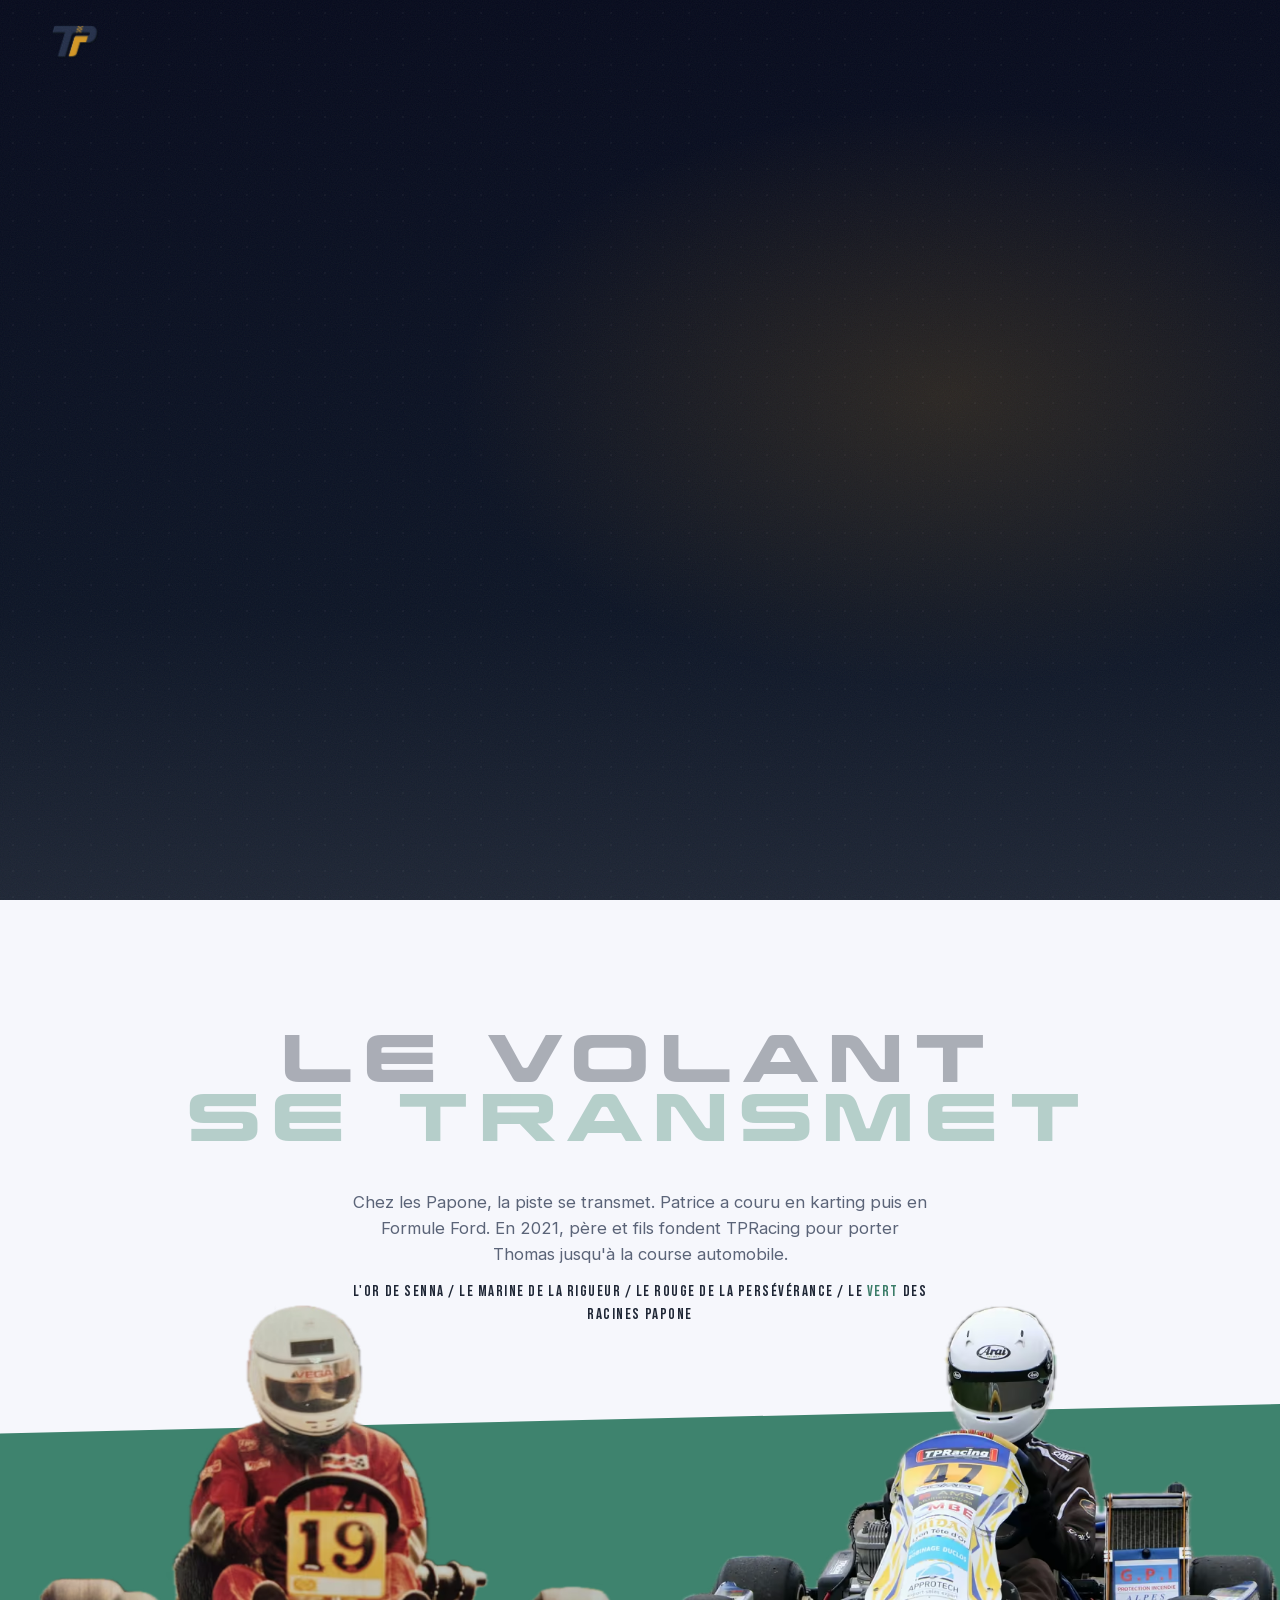
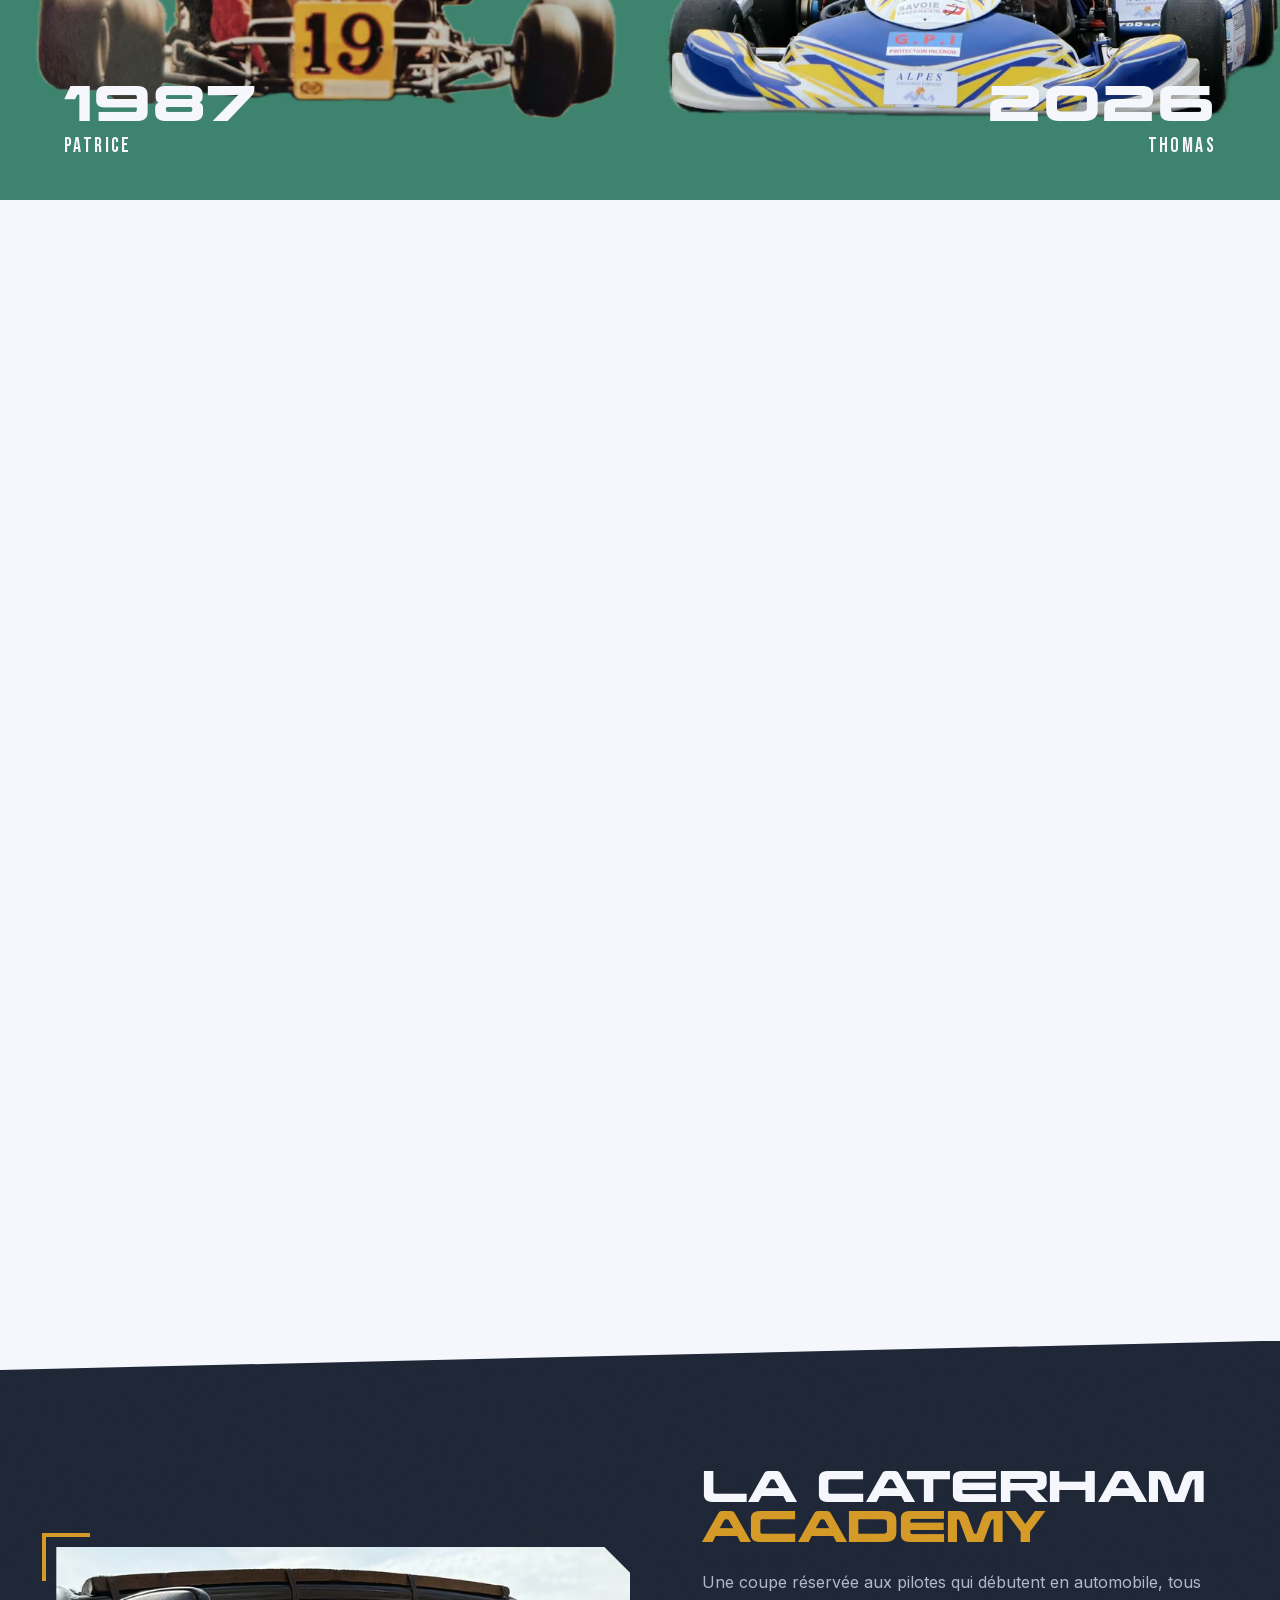
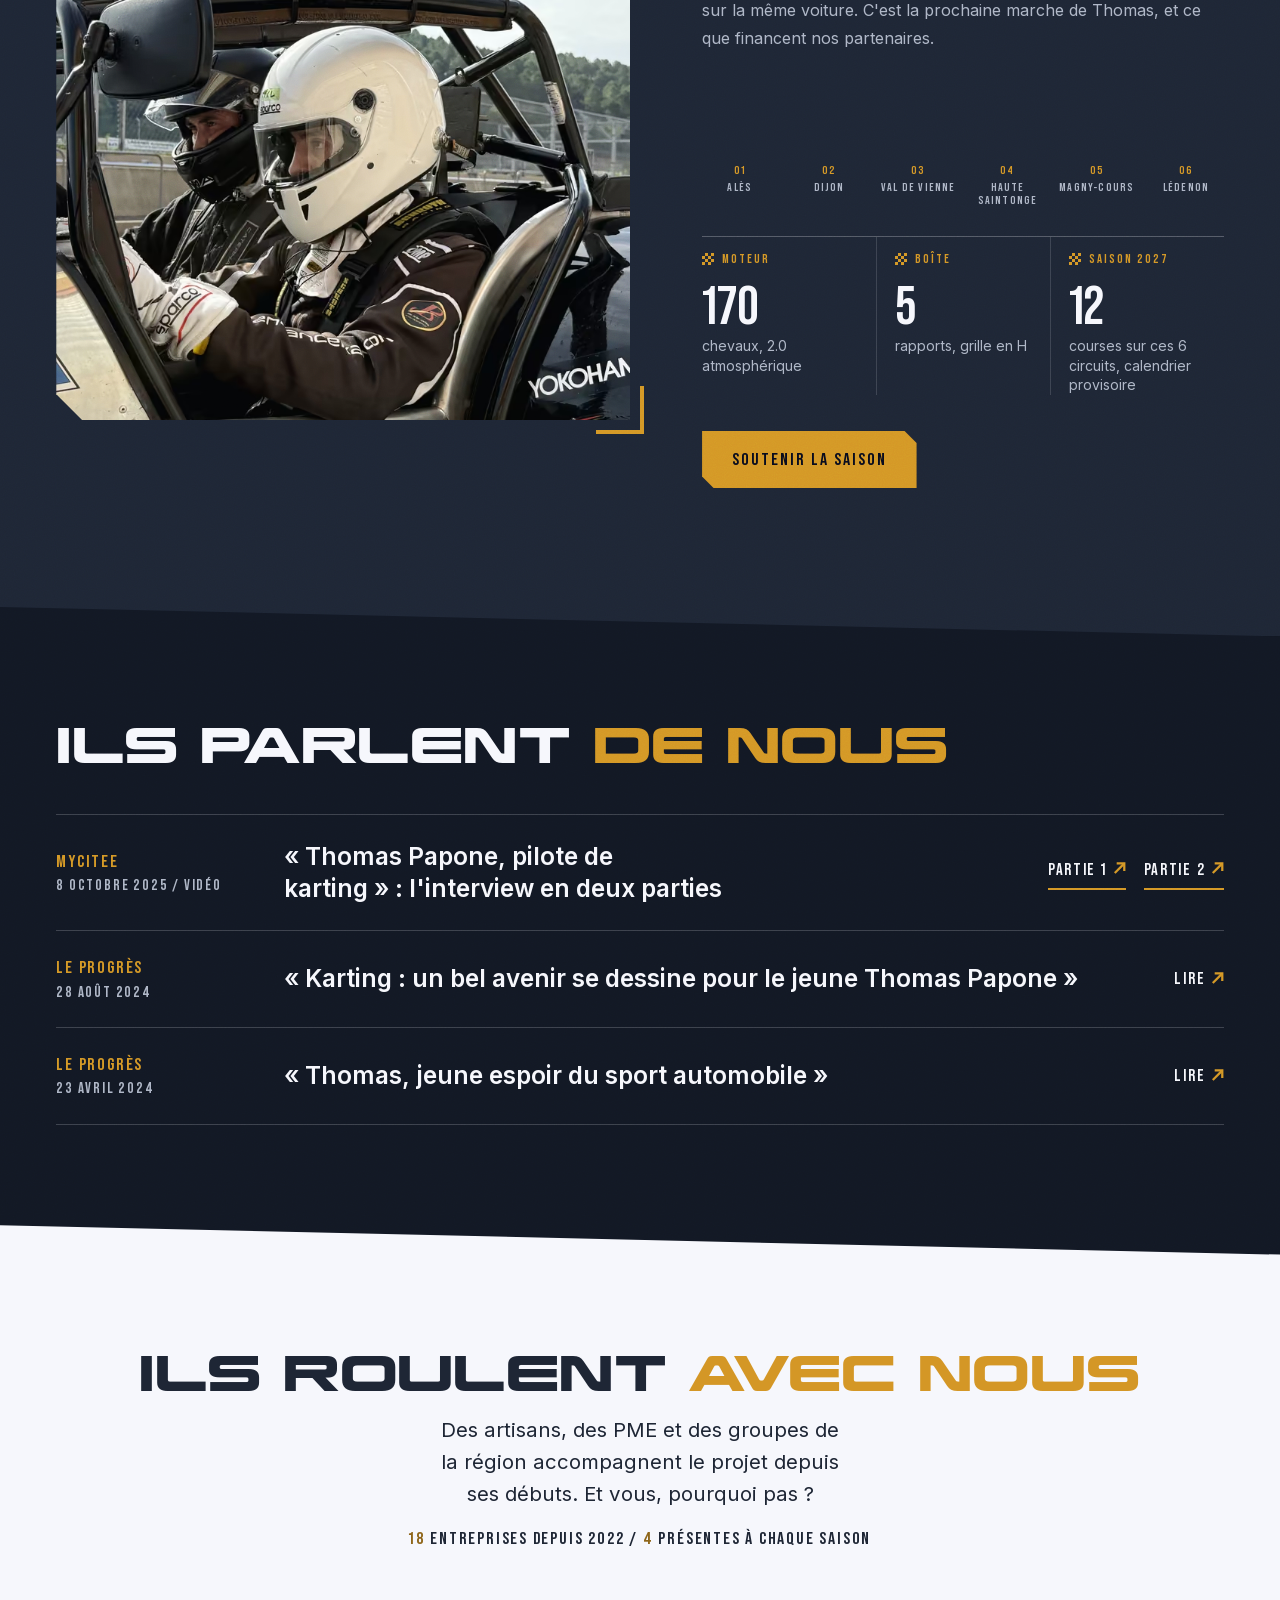
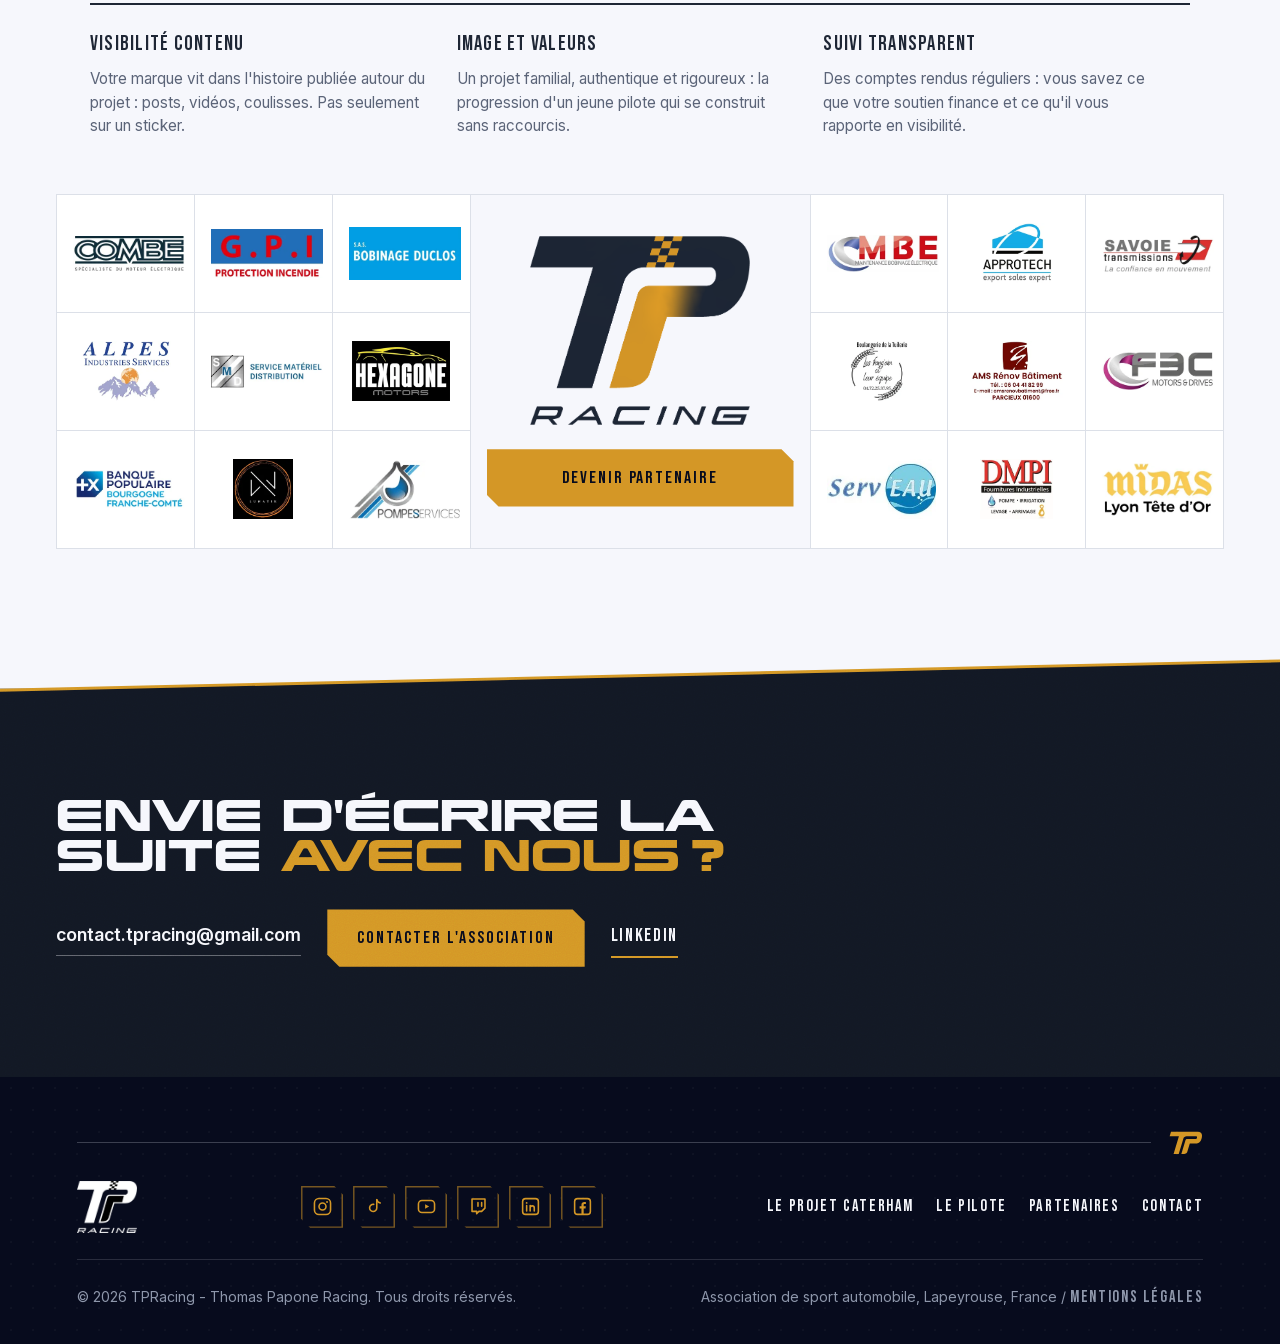
==== index.html @ 3a5bb76e "Chapeau : un vrai palier entre le titre et le texte courant (1,28 fois le corps, couleur de la chart" ====
<!DOCTYPE html>
<html lang="fr">
<head>
  <meta charset="UTF-8">
  <meta name="viewport" content="width=device-width, initial-scale=1.0">

  <!-- ✏️ SEO : titre affiché dans Google + onglet du navigateur -->
  <title>TPRacing - Thomas Papone Racing | Association de sport automobile</title>
  <meta name="description" content="TPRacing, association de sport automobile fondée en 2021 par un père pilote et son fils. Après le karting et la monoplace, cap sur la Caterham Academy.">

  <link rel="canonical" href="https://tpracing.github.io/">
  <meta property="og:site_name" content="TPRacing">
  <meta property="og:title" content="TPRacing - Thomas Papone Racing">
  <meta property="og:description" content="Cap sur la Caterham. Association de sport automobile : Thomas Papone prépare son entrée en Caterham Academy.">
  <meta property="og:type" content="website">
  <meta property="og:url" content="https://tpracing.github.io/">
  <meta property="og:locale" content="fr_FR">
  <meta property="og:image" content="https://tpracing.github.io/assets/img/og-accueil.jpg">
  <meta property="og:image:type" content="image/jpeg">
  <meta property="og:image:width" content="1200">
  <meta property="og:image:height" content="630">
  <meta property="og:image:alt" content="TPRacing - Cap sur la Caterham. Thomas Papone et la Caterham du test Academy.">
  <meta name="twitter:card" content="summary_large_image">
  <meta name="twitter:title" content="TPRacing - Thomas Papone Racing">
  <meta name="twitter:description" content="Cap sur la Caterham. Association de sport automobile : Thomas Papone prépare son entrée en Caterham Academy.">
  <meta name="twitter:image" content="https://tpracing.github.io/assets/img/og-accueil.jpg">
  <meta name="twitter:image:alt" content="TPRacing - Cap sur la Caterham. Thomas Papone et la Caterham du test Academy.">

  <link rel="icon" href="assets/favicon.ico?v=2" sizes="any">
  <link rel="icon" type="image/png" sizes="32x32" href="assets/favicon-32.png?v=2">
  <link rel="icon" type="image/png" sizes="16x16" href="assets/favicon-16.png?v=2">
  <link rel="apple-touch-icon" sizes="180x180" href="assets/apple-touch-icon.png?v=2">
  <link rel="manifest" href="assets/site.webmanifest">
  <meta name="theme-color" content="#1E2635">
  <link rel="preload" href="assets/fonts/korataki-bold.woff2" as="font" type="font/woff2" crossorigin>
  <link rel="preload" href="assets/fonts/bebas-neue-pro-bold.woff2" as="font" type="font/woff2" crossorigin>
  <link rel="preload" href="assets/fonts/inter-var.woff2" as="font" type="font/woff2" crossorigin>
  <!-- Intro : décision AVANT le premier rendu (pas de flash), 1 fois par session, jamais en mouvement réduit.
       Placé AVANT la feuille de style : un script qui la suit attend qu'elle soit chargée, et les préchargements
       de l'intro partaient alors 500 ms après les autres en 4G lente (mesuré le 06/11). -->
  <script>
    (function () {
      try {
        // Page pré-rendue (Speculation Rules) = le visiteur navigue déjà dans le site : pas d'intro
        if (document.prerendering || sessionStorage.getItem('tp_intro') || matchMedia('(prefers-reduced-motion: reduce)').matches) {
          if (document.prerendering) sessionStorage.setItem('tp_intro', '1');
          document.documentElement.classList.add('intro-off');
        } else {
          sessionStorage.setItem('tp_intro', '1');
          document.documentElement.classList.add('intro-active');
          // L'emblème n'est préchargé que quand l'intro joue : depuis le hero « La transmission »
          // (22/09), il n'apparaît plus ailleurs, et un préchargement prioritaire systématique
          // passait devant les deux karts du hero, la vraie image principale de la page.
          const pre = document.createElement('link');
          pre.rel = 'preload'; pre.as = 'image'; pre.href = 'assets/img/embleme-3d.webp';
          pre.fetchPriority = 'high';
          document.head.appendChild(pre);
          // la version filée (Photoshop) ouvre l'intro : elle passe avec l'emblème
          ['intro-file-320.webp', 'intro-file-120.webp', 'intro-trainee.webp', 'intro-feux.png'].forEach(n => {
            const l = document.createElement('link');
            l.rel = 'preload'; l.as = 'image'; l.href = 'assets/img/' + n;
            document.head.appendChild(l);
          });
        }
      } catch (e) { document.documentElement.classList.add('intro-off'); }
    })();
  </script>
  <link rel="stylesheet" href="assets/styles.css">

  <!-- Navigation instantanée : pré-rendu des pages internes au survol d'un lien
       (Speculation Rules ; les navigateurs qui ne connaissent pas ignorent le bloc) -->
  <script type="speculationrules">
    {
      "prerender": [{
        "where": { "href_matches": "/*" },
        "eagerness": "moderate"
      }]
    }
  </script>

  <!-- Sens de navigation : remonter l'arborescence inverse le volet (types de View Transition) -->
  <script>
    // Atteste que les scripts tournent : les regles html:not(.js) de styles.css
    // affichent tout d'emblee quand cette classe n'arrive jamais.
    document.documentElement.classList.add('js');
    (function () {
      var ordre = { 'index.html': 0, 'pilote.html': 1, 'contact.html': 2, 'mentions-legales.html': 3 };
      function rang(url) {
        try { var f = new URL(url).pathname.split('/').pop() || 'index.html'; return (f in ordre) ? ordre[f] : 9; }
        catch (e) { return 9; }
      }
      function typer(e, depuis, vers) {
        if (!e.viewTransition || !depuis || !vers) return;
        try { if (rang(vers) < rang(depuis)) e.viewTransition.types.add('retour'); } catch (err) {}
      }
      addEventListener('pageswap', function (e) {
        typer(e, location.href, e.activation && e.activation.entry && e.activation.entry.url);
      });
      addEventListener('pagereveal', function (e) {
        var a = self.navigation && navigation.activation;
        typer(e, a && a.from && a.from.url, location.href);
      });
    })();
  </script>

  <script type="application/ld+json">
  {
    "@context": "https://schema.org",
    "@type": "SportsOrganization",
    "@id": "https://tpracing.github.io/#association",
    "name": "TPRacing - Thomas Papone Racing",
    "alternateName": "TPRacing",
    "legalName": "TPRACING (THOMAS PAPONE RACING)",
    "identifier": { "@type": "PropertyValue", "propertyID": "RNA", "value": "W012015296" },
    "description": "Association de sport automobile loi 1901 fondée en 2021 : karting de compétition, simracing, objectif championnat Caterham.",
    "foundingDate": "2021-12-15",
    "sport": "Sport automobile",
    "url": "https://tpracing.github.io/",
    "logo": "https://tpracing.github.io/assets/logo-couleur-degrade.png",
    "image": "https://tpracing.github.io/assets/img/og-accueil.jpg",
    "email": "contact.tpracing@gmail.com",
    "contactPoint": { "@type": "ContactPoint", "email": "contact.tpracing@gmail.com", "url": "https://tpracing.github.io/contact.html", "contactType": "customer service" },
    "address": { "@type": "PostalAddress", "addressLocality": "Lapeyrouse", "postalCode": "01330", "addressCountry": "FR" },
    "founder": { "@type": "Person", "@id": "https://tpracing.github.io/pilote.html#thomas-papone", "name": "Thomas Papone", "jobTitle": "Pilote, co-fondateur" },
    "member": { "@type": "Person", "@id": "https://tpracing.github.io/#patrice-papone", "name": "Patrice Papone", "jobTitle": "Président" },
    "sameAs": [ "https://www.linkedin.com/company/tpracing/" ]
  }
  </script>

  <!-- Le site lui-même, rattaché à l'association (aide les moteurs et les assistants à relier
       les pages entre elles ; résumé lisible par les IA : /llms.txt) -->
  <script type="application/ld+json">
  {
    "@context": "https://schema.org",
    "@graph": [
      {
        "@type": "WebSite",
        "@id": "https://tpracing.github.io/#site",
        "name": "TPRacing - Thomas Papone Racing",
        "alternateName": "TPRacing",
        "url": "https://tpracing.github.io/",
        "inLanguage": "fr-FR",
        "publisher": { "@id": "https://tpracing.github.io/#association" }
      },
      {
        "@type": "WebPage",
        "@id": "https://tpracing.github.io/#page",
        "name": "TPRacing - Thomas Papone Racing | Association de sport automobile",
        "url": "https://tpracing.github.io/",
        "inLanguage": "fr-FR",
        "isPartOf": { "@id": "https://tpracing.github.io/#site" },
        "about": { "@id": "https://tpracing.github.io/#association" },
        "primaryImageOfPage": { "@type": "ImageObject", "url": "https://tpracing.github.io/assets/img/og-accueil.jpg", "width": 1200, "height": 630 }
      }
    ]
  }
  </script>

  <style>

    /* ================= ACCUEIL, REFONTE v3 (23/09/2026) =================
       Validée par Thomas sur prototype : la VOITURE au premier plan (Caterham n°47),
       le karting devient l'histoire, le damier se fait rare, le montage remplace la
       photo seule (référence McLaren Racing), la rigueur de charte de Caterham Cars.
       Prototype et sources : T7, Communication/Refonte design site/v3 - prototype (23-09). */
    :root { --vert: #3E836E; --nuit: #121824; --gris-c: #AEB6C6; --gris-f: #5B6478; --pente: 2.3vw; }
    body { background: var(--nuit); }
    .lien-or { font-family: var(--f-label); font-weight: 700; font-size: 1.15rem; letter-spacing: .09em; text-transform: uppercase; text-decoration: none; border-bottom: 2px solid var(--or); padding-bottom: 5px; }

    /* ---------- Hero : le montage (emblème or, Thomas, la Caterham n°47) ---------- */
    .hero {
      position: relative;
      min-height: max(760px, 100svh);
      padding: 150px 48px 0 max(20px, 4.4vw);
      display: grid;
      grid-template-columns: minmax(0, 640px) minmax(0, 1fr);
      gap: 24px;
      align-items: center;
      background: radial-gradient(110% 90% at 72% 42%, #27324B 0%, #1A2233 45%, #111723 100%);
      color: var(--blanc);
      z-index: 3; /* la voiture déborde sur la bascule : le hero passe devant */
    }
    .hero h1 { margin: 0; color: var(--blanc); font-size: clamp(1.9rem, 3.6vw, 3.4rem); line-height: 1.03; letter-spacing: 0; }
    .hero h1 span { display: block; white-space: nowrap; }
    .hero h1 .or { color: var(--or); }
    .hero .texte p { margin-top: 24px; color: var(--blanc); max-width: 440px; }
    .hero .actions { margin-top: 30px; display: flex; flex-wrap: wrap; align-items: center; gap: 26px; }
    .montage { position: relative; width: 100%; max-width: 840px; aspect-ratio: 820 / 740; justify-self: end; margin-bottom: -120px; z-index: 5; --px: 0; --py: 0; }
    /* les <picture> sont en display: contents (styles.css) : on positionne les images elles-mêmes */
    .montage .plaque, .montage .ombre, .montage img { position: absolute; }
    .montage img { max-width: none; }
    .plaque {
      left: 7.3%; top: 4.3%; width: 91.5%; aspect-ratio: 1400 / 968; overflow: hidden;
      -webkit-mask: url(assets/img/embleme-masque.webp) center / 100% 100% no-repeat;
      mask: url(assets/img/embleme-masque.webp) center / 100% 100% no-repeat;
      background: linear-gradient(160deg, #E2A63C 0%, var(--or) 45%, #B67C16 100%);
      transform: translate(calc(var(--px) * -10px), calc(var(--py) * -8px));
    }
    .plaque::before { content: ""; position: absolute; inset: 0; opacity: .2; mix-blend-mode: multiply; background-image: radial-gradient(rgba(30, 38, 53, .9) 1px, transparent 1.4px); background-size: 6px 6px; }
    .plaque::after { content: ""; position: absolute; inset: -20% -60%; background: linear-gradient(105deg, transparent 40%, rgba(255, 244, 214, .55) 50%, transparent 60%); transform: translateX(-70%); }
    .montage .thomas { left: 47%; top: 1.6%; height: 92%; width: auto; filter: drop-shadow(0 18px 30px rgba(0, 0, 0, .45)); transform: translate(calc(var(--px) * 6px), calc(var(--py) * 4px)); }
    .montage .ombre { left: 3%; top: 88%; width: 98%; height: 12%; border-radius: 50%; background: radial-gradient(closest-side, rgba(0, 0, 0, .62), transparent); }
    .montage .voiture { left: 1.5%; top: 35%; width: 98.8%; height: auto; filter: url(#vitesse) drop-shadow(0 24px 30px rgba(0, 0, 0, .5)); transform: translate(calc(var(--px) * 16px), calc(var(--py) * 6px)); }
    /* entrée orchestrée, une seule fois, au lever de l'intro */
    .js .hero .texte > * { opacity: 0; transform: translateY(18px); }
    .js .plaque { clip-path: inset(0 100% 0 0); }
    .js .montage .thomas, .js .montage .voiture { opacity: 0; }
    .pret .hero .texte > * { opacity: 1; transform: none; transition: opacity .7s ease, transform .7s cubic-bezier(.2, .7, .2, 1); }
    .pret .hero .texte > :nth-child(2) { transition-delay: .12s; }
    .pret .hero .texte > :nth-child(3) { transition-delay: .24s; }
    .pret .plaque { clip-path: inset(0 0 0 0); transition: clip-path .9s cubic-bezier(.7, 0, .2, 1) .15s; }
    .pret .plaque::after { transform: translateX(70%); transition: transform 1.3s ease 1.05s; }
    .pret .montage .thomas { opacity: 1; transition: opacity .6s ease .75s; }
    .pret .montage .voiture { opacity: 1; }

    /* bascule : la diagonale de la charte et un filet or, sans damier */
    .bascule { position: relative; z-index: 2; height: calc(var(--pente) * 2); margin-top: calc(var(--pente) * -2); background: var(--blanc); clip-path: polygon(0 100%, 100% 0, 100% 100%); }
    .bascule::before { content: ""; position: absolute; inset: 0; background: var(--or); clip-path: polygon(0 100%, 100% 0, 100% 3px, 0 calc(100% + 3px)); }

    /* ---------- Histoire : le volant se transmet (le vert des racines Papone) ---------- */
    .histoire { position: relative; height: 230vh; padding: 0; background: var(--blanc); color: var(--marine); view-timeline-name: --histoire; }
    .histoire .scene { position: sticky; top: 0; height: 100svh; overflow: hidden; }
    .histoire .fond-vert { position: absolute; inset: auto 0 0 0; height: 44%; background: var(--vert); clip-path: polygon(0 var(--pente), 100% 0, 100% 100%, 0 100%); }
    .histoire h2 { position: absolute; z-index: 3; left: 0; right: 0; top: 15vh; margin: 0; text-align: center; font-size: clamp(1.6rem, 4.6vw, 4.5rem); line-height: 1; }
    .histoire h2 span { display: block; }
    .histoire h2 .v { color: var(--vert); }
    .histoire .recit { position: absolute; z-index: 5; top: calc(15vh + 2.3em + 9vw); left: 50%; transform: translateX(-50%); width: min(580px, 86vw); text-align: center; color: var(--gris-f); font-size: 1.05rem; line-height: 1.55; }
    .histoire .couleurs { display: block; margin-top: 12px; font-family: var(--f-label); font-weight: 700; letter-spacing: .1em; text-transform: uppercase; font-size: .95rem; color: var(--marine); }
    /* le vert charte fait 4,2:1 sur le blanc cassé : à 15 px il descend d'un cran (même teinte, 4,6:1, audit a11y 11/10) */
    .histoire .couleurs b { color: #3A7C68; }
    .kart { position: absolute; z-index: 2; bottom: 9%; height: min(46vh, 430px); width: auto; max-width: none; }
    .kart.k87 { left: 50%; transform: translateX(-104%); }
    .kart.k20 { left: 50%; transform: translateX(4%); }
    .annee { position: absolute; z-index: 4; bottom: 5%; font-family: var(--f-label); font-weight: 700; font-size: 1.25rem; letter-spacing: .12em; color: var(--blanc); text-transform: uppercase; line-height: 1; }
    .annee b { display: block; font-family: var(--f-titre); font-size: 2.75rem; margin-bottom: 6px; }
    .annee.a87 { left: 5vw; }
    .annee.a20 { right: 5vw; text-align: right; }
    @supports (animation-timeline: view()) {
      .kart.k87 { animation: k87 linear both; animation-timeline: --histoire; animation-range: contain 0% contain 55%; }
      .kart.k20 { animation: k20 linear both; animation-timeline: --histoire; animation-range: contain 0% contain 55%; }
      .annee, .histoire .recit { animation: apparait linear both; animation-timeline: --histoire; animation-range: contain 30% contain 60%; }
      .histoire h2 { animation: titre linear both; animation-timeline: --histoire; animation-range: contain 0% contain 40%; }
    }
    @keyframes k87 { from { transform: translateX(-190%); } to { transform: translateX(-104%); } }
    @keyframes k20 { from { transform: translateX(90%); } to { transform: translateX(4%); } }
    @keyframes apparait { from { opacity: 0; translate: 0 14px; } to { opacity: 1; translate: 0 0; } }
    @keyframes titre-m { from { letter-spacing: .06em; opacity: .35; } to { letter-spacing: 0; opacity: 1; } }
    @keyframes titre { from { letter-spacing: .2em; opacity: .35; } to { letter-spacing: 0; opacity: 1; } }

    /* ---------- Caterham Academy ---------- */
    .academy { background: var(--marine); color: var(--blanc); padding: 130px max(20px, 4.4vw) 140px; display: grid; grid-template-columns: minmax(0, 1.1fr) minmax(0, 1fr); gap: 72px; align-items: center; clip-path: polygon(0 var(--pente), 100% 0, 100% 100%, 0 100%); margin-top: calc(var(--pente) * -1); }
    .academy .photo { position: relative; }
    .academy .photo img { width: 100%; aspect-ratio: 4 / 3.3; object-fit: cover; clip-path: polygon(0 0, calc(100% - 26px) 0, 100% 26px, 100% 100%, 26px 100%, 0 calc(100% - 26px)); }
    .academy .photo::before, .academy .photo::after { content: ""; position: absolute; width: 44px; height: 44px; border: 4px solid var(--or); }
    .academy .photo::before { left: -14px; top: -14px; border-right: 0; border-bottom: 0; }
    .academy .photo::after { right: -14px; bottom: -14px; border-left: 0; border-top: 0; }
    .academy h2 { margin: 0; color: var(--blanc); font-size: clamp(1.6rem, 3vw, 2.9rem); line-height: 1.04; }
    .academy h2 span { display: block; white-space: nowrap; }
    .academy h2 .or { color: var(--or); }
    .academy p { color: var(--gris-c); max-width: 520px; margin-top: 18px; }
    /* Les six circuits du calendrier 2027 (tracés OpenStreetMap, nord en haut), dans l'ordre des meetings : chaque tracé
       a son propre SVG pour que la rangée passe de 6 à 3 colonnes sur téléphone, où un seul SVG de 6 tracés rendait les noms à 7 px. */
    .circuits { list-style: none; margin: 30px 0 8px; padding: 0; display: grid; grid-template-columns: repeat(6, minmax(0, 1fr)); gap: 22px 14px; counter-reset: manche; }
    .circuits li { counter-increment: manche; display: flex; flex-direction: column; align-items: center; text-align: center; font: 700 .74rem/1.15 var(--f-label); letter-spacing: .1em; text-transform: uppercase; color: var(--gris-c); }
    .circuits li::before { content: counter(manche, decimal-leading-zero); order: 1; margin-top: 12px; color: var(--or); }
    .circuits span { order: 2; margin-top: 3px; text-wrap: balance; }
    .circuits svg { display: block; width: 100%; max-width: 104px; height: auto; overflow: visible; }
    .circuits path { fill: none; stroke: var(--or); stroke-width: 2.4; stroke-linejoin: round; stroke-linecap: round; }
    /* Audit du 03/11 : le tracé finissait à cover 55 %, soit une fois la rangée passée dans la moitié HAUTE de l'écran ;
       rangée centrée, les 6 boucles restaient ouvertes d'environ 10 %. Même plage que le mur des partenaires : fermé dans le tiers bas. */
    @supports (animation-timeline: view()) {
      .circuits path { stroke-dasharray: 1; stroke-dashoffset: 1; animation: trace linear both; animation-timeline: view(); animation-range: entry 10% cover 35%; }
    }
    @keyframes trace { to { stroke-dashoffset: 0; } }
    /* Fiche technique (veille du 20/10, fiche pilote formula1.com et hero de carlossainz.es) : trois niveaux au lieu de deux,
       libellé or Bebas précédé d'un mini-damier, chiffre, précision ; filets verticaux entre colonnes. Sur téléphone, lignes
       de chronométrage : libellé et précision à gauche, chiffre calé à droite. */
    .chiffres { display: grid; grid-template-columns: repeat(3, minmax(0, 1fr)); margin: 28px 0 36px; border-top: 1px solid rgba(246, 247, 252, .25); }
    .chiffres > div { padding: 16px 14px 0 18px; border-left: 1px solid rgba(246, 247, 252, .14); }
    .chiffres > div:first-child { padding-left: 0; border-left: 0; }
    .chiffres dt { display: flex; align-items: center; gap: 8px; font: 700 .8rem/1 var(--f-label); letter-spacing: .16em; text-transform: uppercase; color: var(--or); }
    .chiffres dt::before { content: ""; width: 12px; height: 12px; flex-shrink: 0; margin-top: -1px; background: repeating-conic-gradient(var(--or) 0% 25%, transparent 0% 50%); background-size: 6px 6px; }
    .chiffres dd { margin: 12px 0 0; }
    .chiffres b { display: block; font-family: var(--f-label); font-weight: 700; font-size: 3.4rem; line-height: 1; }
    .chiffres span { font-size: .88rem; color: var(--gris-c); line-height: 1.4; display: block; margin-top: 4px; text-wrap: pretty; }
    @media (max-width: 600px) {
      .chiffres { grid-template-columns: minmax(0, 1fr); border-bottom: 1px solid rgba(246, 247, 252, .14); }
      .chiffres > div, .chiffres > div:first-child { display: grid; grid-template-columns: minmax(0, 1fr) auto; column-gap: 18px; align-items: center; padding: 14px 0; border-left: 0; }
      .chiffres > div + div { border-top: 1px solid rgba(246, 247, 252, .14); }
      .chiffres dt { grid-area: 1 / 1; }
      .chiffres dd { display: contents; }
      .chiffres b { grid-area: 1 / 2 / 3 / 3; text-align: right; }
      .chiffres span { grid-area: 2 / 1; margin-top: 6px; }
    }

    /* ---------- Presse : une revue en lignes typographiques ---------- */
    .presse { background: var(--nuit); color: var(--blanc); padding: 120px max(20px, 4.4vw) 130px; clip-path: polygon(0 0, 100% var(--pente), 100% 100%, 0 100%); margin-top: calc(var(--pente) * -1); }
    .presse h2 { color: var(--blanc); margin: 0 0 40px; font-size: clamp(min(1.6rem, calc((100vw - 32px) / 13.8)), 3.4vw, 3rem); }
    .presse h2 .or { color: var(--or); }
    .revue { border-top: 1px solid rgba(246, 247, 252, .18); }
    .revue .ligne { display: grid; grid-template-columns: 200px minmax(0, 1fr) auto; gap: 28px; align-items: center; padding: 26px 0; border-bottom: 1px solid rgba(246, 247, 252, .18); position: relative; transition: padding .25s; }
    .revue .ligne::before { content: ""; position: absolute; left: 0; top: -1px; height: 2px; width: 0; background: var(--or); transition: width .4s cubic-bezier(.2, .7, .2, 1); }
    .revue .ligne:hover::before, .revue .ligne:focus-within::before { width: 100%; }
    .revue .ligne:hover { padding-left: 14px; }
    .revue .media { font-family: var(--f-label); font-weight: 700; font-size: 1.12rem; line-height: 1.2; letter-spacing: .1em; text-transform: uppercase; color: var(--or); }
    .revue .media small { display: block; color: var(--gris-c); font-size: .95rem; margin-top: 4px; }
    .revue .titre { text-wrap: balance; font-weight: 600; font-size: clamp(1.15rem, 1.9vw, 1.7rem); line-height: 1.3; color: var(--blanc); text-decoration: none; }
    .revue .aller { display: flex; gap: 18px; font-family: var(--f-label); font-weight: 700; font-size: 1.05rem; letter-spacing: .1em; text-transform: uppercase; white-space: nowrap; }
    .revue .aller a { color: var(--blanc); text-decoration: none; border-bottom: 2px solid var(--or); padding-bottom: 4px; }
    .revue a.couvre::after { content: ""; position: absolute; inset: 0; }

    /* ---------- Partenaires : logos d'origine, jamais recolorés ---------- */
    .partenaires { background: var(--blanc); color: var(--marine); padding: 130px max(20px, 4.4vw) 140px; text-align: center; clip-path: polygon(0 0, 100% var(--pente), 100% 100%, 0 100%); margin-top: calc(var(--pente) * -1); }
    .partenaires h2 { margin: 0 0 12px; font-size: clamp(min(1.6rem, calc((100vw - 32px) / 13.8)), 3.4vw, 3rem); }
    .partenaires h2 .or { color: var(--or); }
    .partenaires .lead { margin: 0 auto 14px; max-width: 560px; }
    .fidelite { margin: 0 auto 48px; font-family: var(--f-label); font-weight: 700; font-size: 1.12rem; letter-spacing: .1em; text-transform: uppercase; }
    .fidelite b { color: #8F661A; }   /* or foncé à 4,8:1 (#9A6A10 faisait 4,4:1, audit a11y 11/10) */
    .arguments { max-width: 1100px; margin: 0 auto 56px; display: grid; grid-template-columns: repeat(3, minmax(0, 1fr)); gap: 0; text-align: left; border-top: 2px solid var(--marine); }
    .arguments div { padding: 20px 26px 0 0; }
    .arguments b { display: block; font-family: var(--f-label); font-weight: 700; font-size: 1.3rem; letter-spacing: .06em; text-transform: uppercase; }
    .arguments span { display: block; margin-top: 6px; font-size: .95rem; line-height: 1.55; color: var(--gris-f); }
    .mur { display: grid; grid-template-columns: repeat(3, minmax(0, 1fr)) minmax(240px, 340px) repeat(3, minmax(0, 1fr)); grid-auto-rows: 118px; border-top: 1px solid #DCE0E8; border-left: 1px solid #DCE0E8; max-width: 1320px; margin: 0 auto; background: #fff; }
    /* Le blanc est porté par la grille, pas par les cases : animées au défilement, elles passent sur leur propre calque, et le fond blanc d'une case recouvrait le filet de sa voisine (filet 5/6 absent à 1280, 05/10) */
    .mur > div { display: grid; place-items: center; border-right: 1px solid #DCE0E8; border-bottom: 1px solid #DCE0E8; padding: 16px; }
    .mur img { max-width: 112px; max-height: 60px; width: auto; height: auto; }
    .mur a { display: grid; place-items: center; width: 100%; height: 100%; transition: transform .2s; }
    .mur a:hover { transform: scale(1.06); }
    .mur .centre { grid-column: 4; grid-row: 1 / span 3; gap: 24px; align-content: center; background: var(--blanc); }
    .mur .centre img { max-width: 220px; max-height: none; }
    @supports (animation-timeline: view()) {
      .mur > div:not(.centre) { animation: pose linear both; animation-timeline: view(); animation-range: entry 10% cover 35%; }
    }
    @keyframes pose { from { opacity: 0; transform: translateY(22px) scale(.94); } to { opacity: 1; transform: none; } }

    /* ---------- Contact ---------- */
    #contact { background: var(--nuit); color: var(--blanc); padding: 110px max(20px, 4.4vw); display: flex; flex-direction: column; gap: 30px; align-items: flex-start; } /* texte empilé à gauche à toutes les largeurs : la droite appartient aux traces (06/10) */
    /* (10/10) la clôture prend l'arête de celle de pilote.html (.diag-haut : diagonale + filet or 3 px) :
       même objet sur les deux pages, même frontière ; avant, un raccord droit blanc/nuit sans matière */
    #contact.diag-haut { position: relative; padding-top: calc(110px + var(--pente)); }
    #contact h2 { margin: 0; color: var(--blanc); font-size: clamp(1.5rem, 3vw, 2.75rem); max-width: 760px; line-height: 1.05; }
    #contact h2 .or { color: var(--or); }
    #contact .coord { display: flex; flex-wrap: wrap; gap: 14px 26px; align-items: center; }
    #contact > :not(.traces-fin) { position: relative; z-index: 1; }
    #contact .mail { font-weight: 600; font-size: 1.1rem; color: var(--blanc); border-bottom: 1px solid rgba(246, 247, 252, .35); padding-bottom: 4px; }

    /* grain argentique posé sur les scènes sombres */
    .grain { isolation: isolate; }
    .grain::after { content: ""; position: absolute; inset: 0; pointer-events: none; z-index: 40; opacity: .13; mix-blend-mode: overlay;
      background-image: url("data:image/svg+xml,%3Csvg xmlns='http://www.w3.org/2000/svg' width='220' height='220'%3E%3Cfilter id='n'%3E%3CfeTurbulence type='fractalNoise' baseFrequency='.9' numOctaves='2' stitchTiles='stitch'/%3E%3C/filter%3E%3Crect width='100%25' height='100%25' filter='url(%23n)'/%3E%3C/svg%3E"); }

    /* 901 à 1279 : la colonne de texte à 640 px ne laissait que 270 px au montage (voiture minuscule à 1024) */
    @media (min-width: 901px) and (max-width: 1279px) {
      .hero { grid-template-columns: minmax(0, max(420px, 41vw)) minmax(0, 1fr); padding-right: 28px; }
    }
    @media (max-width: 600px) { .circuits { grid-template-columns: repeat(3, minmax(0, 1fr)); } }
    @media (max-width: 900px) {
      /* minmax(0, 1fr) : une piste 1fr prend la largeur min-content des titres en nowrap
         et poussait tout le bloc hors de l'écran sous 360 px (titres et texte rognés) */
      .hero { grid-template-columns: minmax(0, 1fr); padding: 100px 20px 0; gap: 10px; min-height: auto; }
      .hero h1 { font-size: min(1.9rem, 7.6vw); }
      .montage { justify-self: center; margin-bottom: -60px; }
      .kart { height: 25vh; bottom: 22%; }
      .histoire .fond-vert { height: 36%; }
      /* le récit se cale sous les 2 lignes du titre, quelle que soit la largeur (il le chevauchait sous 900 px) */
      .histoire { --t: min(1.6rem, calc((100vw - 32px) / 13.8)); } /* « se transmet » fait 13,8 em au début de l'écartement : gouttière de 16 px tenue dès 320 (audit rendu 02/11) */
      .histoire h2 { font-size: var(--t); }
      .histoire h2 span { white-space: nowrap; }
      .histoire h2 { animation-name: titre-m; } /* écartement réduit : à .2em le titre sortait de l'écran */
      .histoire .recit { top: calc(15vh + 2 * var(--t) + 26px); font-size: .95rem; }
      .annee b { font-size: 1.75rem; }
      .academy, .partenaires, .presse, #contact { padding: 90px 20px 100px; }
      #contact { padding-bottom: 250px; }
      #contact.diag-haut { padding-top: calc(90px + var(--pente)); }
      .academy { grid-template-columns: minmax(0, 1fr); gap: 40px; }
      .academy h2 { font-size: min(1.6rem, 6.5vw); }
      .chiffres b { font-size: 2.5rem; }
      .chiffres span { font-size: .8rem; }
      .revue .ligne { grid-template-columns: 1fr; gap: 10px; }
      .arguments { grid-template-columns: 1fr; }
      .arguments div { padding: 16px 0 0; }
      .mur { grid-template-columns: repeat(3, minmax(0, 1fr)); grid-auto-rows: auto; }
      .mur > div { min-height: 92px; }
      .mur .centre { grid-column: 1 / -1; grid-row: auto; padding: 26px; }
      .mur img { max-width: 84px; max-height: 44px; }
      #contact .mail { font-size: 1rem; }
    }
    @media (prefers-reduced-motion: reduce) {
      .js .hero .texte > *, .js .montage .thomas, .js .montage .voiture { opacity: 1; transform: none; }
      .js .plaque { clip-path: none; }
      .plaque::after { display: none; }
      .kart, .annee, .histoire .recit, .histoire h2, .circuits path, .mur > div { animation: none !important; }
      .circuits path { stroke-dashoffset: 0 !important; }
    }
    @media print {
      .montage, .bascule, .histoire .fond-vert, .kart, .annee, .circuits { display: none !important; }
      .histoire { height: auto !important; }
      .histoire .scene { position: static !important; height: auto !important; }
      .histoire h2, .histoire .recit { position: static !important; transform: none !important; }
      .academy, .presse, .partenaires, #contact { clip-path: none !important; margin-top: 0 !important; }
    }

    /* ---------- Intro « départ » au lancement (08/10) ----------
       Codes relevés sur les fermetures de logo F1 2026 et WEC (images extraites des vidéos
       officielles) : la vitesse est portée par le LOGO lui-même, pas par des lignes autour.
       L'emblème arrive lancé, filé (flou directionnel fait dans Photoshop) et surexposé, avec
       sa traînée or ; il freine, prend ses vraies couleurs, puis les 5 rangées de son damier
       s'allument une à une comme les feux d'un départ F1 et s'éteignent d'un coup : c'est
       le départ, l'emblème glisse se poser sur le logo de la nav et le voile (même fond que
       le hero) s'efface. Remplace les traces de pneus du 30/09 puis les lignes de vitesse
       (« trace de tracteur », puis « trop Star Wars », Thomas). Rien ne bouge avant que les
       images soient décodées (classe .go posée par le script). */
    html.intro-active { overflow: hidden; }
    html.intro-off #intro { display: none; }
    /* Sans JS, rien ne lève jamais le voile : il masquerait toute la page. */
    html:not(.js) #intro { display: none; }
    #intro {
      position: fixed; inset: 0; z-index: 999;
      display: grid; place-items: center;
      overflow: hidden;
      /* même fond que .hero pour un fondu de sortie sans couture */
      background:
        radial-gradient(ellipse 62% 52% at 74% 44%, rgba(212, 151, 38, .16), transparent 62%),
        radial-gradient(rgba(246, 247, 252, .035) 1px, transparent 1.5px),
        linear-gradient(180deg, #070B1D 0%, #0d1526 68%, var(--marine) 100%);
      background-size: auto, 26px 26px, auto;
    }
    .intro-scene { position: relative; width: min(380px, 64vw); aspect-ratio: 780 / 553; will-change: transform; }
    .intro-scene > * { position: absolute; pointer-events: none; opacity: 0; }
    .intro-logo { inset: 0; width: 100%; height: 100%; }
    .intro-file { top: 0; height: 100%; left: -25.64%; width: 151.28%; }   /* 1180 / 780, emblème posé à 200 px */
    .intro-trainee { right: 58%; top: 55%; height: 21%; width: 72vw; transform-origin: 100% 50%; }
    .intro-trainee.t2 { top: 3%; height: 7%; width: 48vw; right: 30%; filter: grayscale(1) brightness(1.6); }
    .intro-ombre {
      inset: 0; background: #070B1D;
      -webkit-mask: url(assets/img/embleme-3d.webp) center / 100% 100% no-repeat;
      mask: url(assets/img/embleme-3d.webp) center / 100% 100% no-repeat;
    }
    .intro-feux { inset: 0; width: 100%; height: 100%; overflow: visible; opacity: 1; }
    .intro-feux g { opacity: 0; }
    #intro.go .intro-scene { animation: intro-arrivee .72s cubic-bezier(.16, 1, .3, 1) .08s both; }
    @keyframes intro-arrivee { from { transform: translateX(-62vw); } to { transform: none; } }
    /* surexposition qui retombe : l'objet arrive chargé de lumière puis prend ses vraies couleurs */
    #intro.go .intro-logo { animation: intro-net .42s ease-out .42s both, intro-expo .9s ease-out .08s both; }
    @keyframes intro-net { from { opacity: 0; } to { opacity: 1; } }
    @keyframes intro-expo { from { filter: brightness(2.1) saturate(.6); } to { filter: none; } }
    #intro.go .f320 { animation: intro-f320 .5s linear .08s both; }
    @keyframes intro-f320 { 0% { opacity: 1; filter: brightness(2) saturate(.45); } 55% { opacity: .9; } 100% { opacity: 0; filter: brightness(1.4) saturate(.7); } }
    #intro.go .f120 { animation: intro-f120 .55s linear .25s both; }
    @keyframes intro-f120 { 0% { opacity: 0; } 35% { opacity: 1; filter: brightness(1.6); } 100% { opacity: 0; filter: none; } }
    /* traînée or : part de l'élan or de l'emblème et se rétracte quand il freine */
    #intro.go .intro-trainee { animation: intro-trainee .9s cubic-bezier(.3, .6, .2, 1) .08s both; }
    #intro.go .intro-trainee.t2 { animation-delay: .12s; }
    @keyframes intro-trainee { 0% { transform: scaleX(1); opacity: 1; } 35% { opacity: 1; } 100% { transform: scaleX(0); opacity: 0; } }
    #intro.go .intro-trainee.t2 { animation-name: intro-trainee2; }
    @keyframes intro-trainee2 { 0% { transform: scaleX(1); opacity: .55; } 35% { opacity: .55; } 100% { transform: scaleX(0); opacity: 0; } }
    /* traînées sur la face de l'emblème (09/10, idée de Thomas) : trois couloirs entrent à gauche
       du T, filent dans la barre, franchissent le damier (les feux s'allument juste derrière elles)
       et s'enroulent dans le virage du P, où elles se diluent. Tête et queue effilée = 4 tirets
       superposés aux têtes alignées sur le même tracé (pathLength 1000), plus un halo flou. */
    .intro-traits { inset: 0; width: 100%; height: 100%; overflow: visible; opacity: 1; }
    .intro-traits path { fill: none; stroke-linecap: round; opacity: 0; }
    @keyframes trait90 { 0% { stroke-dashoffset: 90; opacity: 1; } 62% { opacity: 1; } 100% { stroke-dashoffset: -1000; opacity: 0; } }
    #intro.go .intro-traits .d90 { stroke-dasharray: 90 3000; animation: trait90 .62s cubic-bezier(.35, .15, .5, 1) both; }
    @keyframes trait18 { 0% { stroke-dashoffset: 18; opacity: 1; } 62% { opacity: 1; } 100% { stroke-dashoffset: -1000; opacity: 0; } }
    #intro.go .intro-traits .d18 { stroke-dasharray: 18 3000; animation: trait18 .62s cubic-bezier(.35, .15, .5, 1) both; }
    @keyframes trait60 { 0% { stroke-dashoffset: 60; opacity: 1; } 62% { opacity: 1; } 100% { stroke-dashoffset: -1000; opacity: 0; } }
    #intro.go .intro-traits .d60 { stroke-dasharray: 60 3000; animation: trait60 .62s cubic-bezier(.35, .15, .5, 1) both; }
    @keyframes trait150 { 0% { stroke-dashoffset: 150; opacity: 1; } 62% { opacity: 1; } 100% { stroke-dashoffset: -1000; opacity: 0; } }
    #intro.go .intro-traits .d150 { stroke-dasharray: 150 3000; animation: trait150 .62s cubic-bezier(.35, .15, .5, 1) both; }
    @keyframes trait300 { 0% { stroke-dashoffset: 300; opacity: 1; } 62% { opacity: 1; } 100% { stroke-dashoffset: -1000; opacity: 0; } }
    #intro.go .intro-traits .d300 { stroke-dasharray: 300 3000; animation: trait300 .62s cubic-bezier(.35, .15, .5, 1) both; }
    /* pendant les feux, l'emblème retient son souffle (voile sombre posé sur lui seul) */
    #intro.go .intro-ombre { animation: intro-ombre 1.6s linear .1s both; }
    @keyframes intro-ombre { 0%, 50% { opacity: 0; } 57%, 99.9% { opacity: .38; } 100% { opacity: 0; } }
    /* les 5 feux : de bas en haut (donc de gauche à droite, le damier est en italique), 100 ms
       d'écart à partir de 0,95 s, juste après le passage des traînées, puis extinction d'un coup
       à 1,7 s */
    #intro.go .intro-feux g { animation: 1.6s steps(1, end) .1s both; }
    #intro.go .intro-feux g:nth-child(1) { animation-name: feu1; }
    #intro.go .intro-feux g:nth-child(2) { animation-name: feu2; }
    #intro.go .intro-feux g:nth-child(3) { animation-name: feu3; }
    #intro.go .intro-feux g:nth-child(4) { animation-name: feu4; }
    #intro.go .intro-feux g:nth-child(5) { animation-name: feu5; }
    @keyframes feu1 { 0%, 53.1% { opacity: 0; } 53.2%, 99.9% { opacity: 1; } 100% { opacity: 0; } }
    @keyframes feu2 { 0%, 59.3% { opacity: 0; } 59.4%, 99.9% { opacity: 1; } 100% { opacity: 0; } }
    @keyframes feu3 { 0%, 65.6% { opacity: 0; } 65.7%, 99.9% { opacity: 1; } 100% { opacity: 0; } }
    @keyframes feu4 { 0%, 71.8% { opacity: 0; } 71.9%, 99.9% { opacity: 1; } 100% { opacity: 0; } }
    @keyframes feu5 { 0%, 78.1% { opacity: 0; } 78.2%, 99.9% { opacity: 1; } 100% { opacity: 0; } }
    #intro.fin { opacity: 0; transition: opacity .4s ease; pointer-events: none; }
  </style>
</head>
<body>


  <!-- ===== INTRO AU LANCEMENT (1 fois par session) ===== -->
  <div id="intro" aria-hidden="true">
    <div class="intro-scene">
      <img class="intro-trainee t2" src="assets/img/intro-trainee.webp" alt="" width="1024" height="64" loading="lazy">
      <img class="intro-trainee" src="assets/img/intro-trainee.webp" alt="" width="1024" height="64" loading="lazy">
      <img class="intro-file f320" src="assets/img/intro-file-320.webp" alt="" width="1180" height="553" loading="lazy">
      <img class="intro-file f120" src="assets/img/intro-file-120.webp" alt="" width="1180" height="553" loading="lazy">
      <img class="intro-logo" src="assets/img/embleme-3d.webp" alt="" width="780" height="553" loading="lazy">
      <div class="intro-ombre"></div>
      <svg class="intro-traits" viewBox="0 0 780 553" focusable="false">
        <defs><filter id="trait-halo" x="-20%" y="-60%" width="140%" height="220%"><feGaussianBlur stdDeviation="6"/></filter></defs>
        <g>
          <path class="d90" d="M-90 46 L600 46 C690 46 738 84 738 143 C738 204 690 246 606 250" pathLength="1000" stroke="#F6F7FC" stroke-width="14.4" stroke-opacity=".5" filter="url(#trait-halo)" style="animation-delay:0.56s"/>
          <path class="d18" d="M-90 46 L600 46 C690 46 738 84 738 143 C738 204 690 246 606 250" pathLength="1000" stroke="#F6F7FC" stroke-width="7.20" stroke-opacity="1" style="animation-delay:0.56s"/>
          <path class="d60" d="M-90 46 L600 46 C690 46 738 84 738 143 C738 204 690 246 606 250" pathLength="1000" stroke="#F6F7FC" stroke-width="5.76" stroke-opacity="0.8" style="animation-delay:0.56s"/>
          <path class="d150" d="M-90 46 L600 46 C690 46 738 84 738 143 C738 204 690 246 606 250" pathLength="1000" stroke="#F6F7FC" stroke-width="4.32" stroke-opacity="0.45" style="animation-delay:0.56s"/>
          <path class="d300" d="M-90 46 L600 46 C690 46 738 84 738 143 C738 204 690 246 606 250" pathLength="1000" stroke="#F6F7FC" stroke-width="3.42" stroke-opacity="0.2" style="animation-delay:0.56s"/>
        </g>
        <g>
          <path class="d90" d="M-90 70 L596 70 C672 70 713 101 713 146 C713 191 676 224 612 227" pathLength="1000" stroke="#FFE3A3" stroke-width="17.6" stroke-opacity=".5" filter="url(#trait-halo)" style="animation-delay:0.61s"/>
          <path class="d18" d="M-90 70 L596 70 C672 70 713 101 713 146 C713 191 676 224 612 227" pathLength="1000" stroke="#FFE3A3" stroke-width="8.80" stroke-opacity="1" style="animation-delay:0.61s"/>
          <path class="d60" d="M-90 70 L596 70 C672 70 713 101 713 146 C713 191 676 224 612 227" pathLength="1000" stroke="#FFE3A3" stroke-width="7.04" stroke-opacity="0.8" style="animation-delay:0.61s"/>
          <path class="d150" d="M-90 70 L596 70 C672 70 713 101 713 146 C713 191 676 224 612 227" pathLength="1000" stroke="#FFE3A3" stroke-width="5.28" stroke-opacity="0.45" style="animation-delay:0.61s"/>
          <path class="d300" d="M-90 70 L596 70 C672 70 713 101 713 146 C713 191 676 224 612 227" pathLength="1000" stroke="#FFE3A3" stroke-width="4.18" stroke-opacity="0.2" style="animation-delay:0.61s"/>
        </g>
        <g>
          <path class="d90" d="M-90 94 L590 94 C652 94 688 117 688 150 C688 181 664 202 622 205" pathLength="1000" stroke="#F6F7FC" stroke-width="12.8" stroke-opacity=".5" filter="url(#trait-halo)" style="animation-delay:0.66s"/>
          <path class="d18" d="M-90 94 L590 94 C652 94 688 117 688 150 C688 181 664 202 622 205" pathLength="1000" stroke="#F6F7FC" stroke-width="6.40" stroke-opacity="1" style="animation-delay:0.66s"/>
          <path class="d60" d="M-90 94 L590 94 C652 94 688 117 688 150 C688 181 664 202 622 205" pathLength="1000" stroke="#F6F7FC" stroke-width="5.12" stroke-opacity="0.8" style="animation-delay:0.66s"/>
          <path class="d150" d="M-90 94 L590 94 C652 94 688 117 688 150 C688 181 664 202 622 205" pathLength="1000" stroke="#F6F7FC" stroke-width="3.84" stroke-opacity="0.45" style="animation-delay:0.66s"/>
          <path class="d300" d="M-90 94 L590 94 C652 94 688 117 688 150 C688 181 664 202 622 205" pathLength="1000" stroke="#F6F7FC" stroke-width="3.04" stroke-opacity="0.2" style="animation-delay:0.66s"/>
        </g>
      </svg>
      <svg class="intro-feux" viewBox="0 0 780 553" focusable="false">
        <defs>
          <filter id="feu-halo" x="-80%" y="-80%" width="260%" height="260%"><feGaussianBlur in="SourceGraphic" stdDeviation="7" result="b"/><feGaussianBlur in="SourceGraphic" stdDeviation="22" result="c"/><feMerge><feMergeNode in="c"/><feMergeNode in="c"/><feMergeNode in="b"/><feMergeNode in="b"/><feMergeNode in="SourceGraphic"/></feMerge></filter>
          <clipPath id="feu-r5"><rect x="395" y="103" width="135" height="15"/></clipPath>
          <clipPath id="feu-r4"><rect x="395" y="79" width="135" height="24"/></clipPath>
          <clipPath id="feu-r3"><rect x="395" y="56" width="135" height="23"/></clipPath>
          <clipPath id="feu-r2"><rect x="395" y="32" width="135" height="24"/></clipPath>
          <clipPath id="feu-r1"><rect x="395" y="16" width="135" height="16"/></clipPath>
        </defs>
        <g filter="url(#feu-halo)"><image href="assets/img/intro-feux.png" x="395" y="0" width="135" height="120" clip-path="url(#feu-r5)"/></g>
        <g filter="url(#feu-halo)"><image href="assets/img/intro-feux.png" x="395" y="0" width="135" height="120" clip-path="url(#feu-r4)"/></g>
        <g filter="url(#feu-halo)"><image href="assets/img/intro-feux.png" x="395" y="0" width="135" height="120" clip-path="url(#feu-r3)"/></g>
        <g filter="url(#feu-halo)"><image href="assets/img/intro-feux.png" x="395" y="0" width="135" height="120" clip-path="url(#feu-r2)"/></g>
        <g filter="url(#feu-halo)"><image href="assets/img/intro-feux.png" x="395" y="0" width="135" height="120" clip-path="url(#feu-r1)"/></g>
      </svg>
    </div>
  </div>

  <!-- Symbole emblème TP (réutilisé en motif de fond) -->
  <svg width="0" height="0" style="position:absolute" aria-hidden="true"><defs><g id="tp-embleme"><path transform="matrix(1,0,0,-1,105.048,39.8827)" d="M0 0H-14.843-18.39-21.927-25.487-30.224-70.716L-74.338-12.077H-49.812L-63.958-59.256H-50.253L-37.921-18.123C-36.845-14.535-33.542-12.077-29.796-12.077H-29.102-25.551-22.003-18.452-4.093C-.63-12.134-.985-19.39-5.576-19.337L-5.579-19.345H-6.003-27.964C-30.013-19.345-31.82-20.689-32.408-22.652L-43.383-59.252C-43.018-59.26-42.659-59.265-42.305-59.267-39.871-59.278-37.698-59.14-35.994-58.998-28.609-58.383-27.605-53.078-27.578-53.025L-20.986-31.423C-20.986-31.423-13.091-31.433-10.015-31.425-9.883-31.425-9.757-31.425-9.644-31.424-9.449-31.424-9.282-31.423-9.151-31.422L-9.148-31.414C-5.016-31.476-3.249-31.223-2.109-31.072 2.242-30.498 10.766-25.789 11.352-10.582 11.389-9.611 11.546 .017 0 0"/></g></defs></svg>

  <!-- Flou de vitesse de la voiture du hero (piloté par le script de bas de page) -->
  <svg width="0" height="0" style="position:absolute" aria-hidden="true">
    <filter id="vitesse" x="-20%" y="-10%" width="140%" height="120%"><feGaussianBlur id="flou" in="SourceGraphic" stdDeviation="0 0"/></filter>
  </svg>

  <a class="saut-contenu" href="#contenu">Aller au contenu</a>

  <!-- ===== NAVIGATION ===== -->
  <div class="ligne-course" aria-hidden="true"></div>
  <nav id="navbar" aria-label="Navigation principale">
    <a class="logo" href="./" aria-label="TPRacing, retour à l'accueil">
      <img class="logo-clair" src="assets/logo-couleur-degrade-nav.png" alt="" width="150" height="129">
    </a>
    <ul>
      <li class="masque-mobile"><a href="#histoire">L'association</a></li>
      <li class="masque-mobile"><a href="#academy">Le projet Caterham</a></li>
      <li><a href="pilote.html">Le pilote</a></li>
      <li><a href="contact.html">Contact</a></li>
      <li><a class="nav-cta" href="#partenaires">Devenir partenaire</a></li>
    </ul>
  </nav>

  <main id="contenu">

  <!-- ===== HERO : CAP SUR LA CATERHAM =====
       Montage : emblème TP en aplat or, Thomas casqué (test du 16/07/2026 à Alès) et la
       Caterham du test, détourée, plaque retouchée en 47 (le seul numéro du site). -->
  <header class="hero grain">
    <div class="texte">
      <h1><span>Cap sur la</span> <span class="or">Caterham</span></h1>
      <p class="lead">Association de sport automobile. Après le karting et la monoplace, Thomas Papone prépare son entrée en Caterham Academy.</p>
      <div class="actions"><a class="btn btn-or" href="#partenaires">Devenir partenaire</a> <a class="lien-or" href="pilote.html">Voir le parcours</a></div>
    </div>
    <div class="montage" id="montage" aria-hidden="true">
      <div class="plaque"></div>
      <picture>
        <source type="image/avif" srcset="assets/img/hero-thomas-m.avif 250w, assets/img/hero-thomas.avif 564w" sizes="(max-width: 900px) min(32vw, 281px), min(17vw, 281px)">
        <img class="thomas" src="assets/img/hero-thomas.webp" srcset="assets/img/hero-thomas-m.webp 250w, assets/img/hero-thomas.webp 564w" sizes="(max-width: 900px) min(32vw, 281px), min(17vw, 281px)" width="564" height="1400" alt="">
      </picture>
      <div class="ombre"></div>
      <picture>
        <source type="image/avif" srcset="assets/img/hero-car47-m.avif 760w, assets/img/hero-car47-ml.avif 1200w, assets/img/hero-car47.avif 1640w" sizes="(max-width: 900px) min(92vw, 830px), min(49.5vw, 830px)">
        <img class="voiture" id="voiture" src="assets/img/hero-car47.webp" srcset="assets/img/hero-car47-m.webp 760w, assets/img/hero-car47-ml.webp 1200w, assets/img/hero-car47.webp 1640w" sizes="(max-width: 900px) min(92vw, 830px), min(49.5vw, 830px)" width="1640" height="1017" alt="" fetchpriority="high">
      </picture>
    </div>
  </header>

  <div class="bascule" aria-hidden="true"></div>

  <!-- ===== L'ASSOCIATION : LE VOLANT SE TRANSMET ===== -->
  <section class="histoire" id="histoire" aria-labelledby="t-histoire">
    <div class="scene">
      <div class="fond-vert"></div>
      <h2 id="t-histoire"><span>Le volant</span> <span class="v">se transmet</span></h2>
      <p class="recit">Chez les Papone, la piste se transmet. Patrice a couru en karting puis en Formule Ford. En 2021, père et fils fondent TPRacing pour porter Thomas jusqu'à la course automobile.
        <span class="couleurs">L'or de Senna / le marine de la rigueur / le rouge de la persévérance / le <b>vert</b> des racines Papone</span></p>
      <picture>
        <source type="image/avif" srcset="assets/img/hero-1987-m.avif 786w, assets/img/hero-1987-ml.avif 1100w, assets/img/hero-1987.avif 1543w" sizes="(max-width: 900px) 36vh, min(65vh, 604px)">
        <img class="kart k87" src="assets/img/hero-1987.webp" srcset="assets/img/hero-1987-m.webp 786w, assets/img/hero-1987-ml.webp 1100w, assets/img/hero-1987.webp 1543w" sizes="(max-width: 900px) 36vh, min(65vh, 604px)" width="1543" height="1100" loading="lazy" alt="Patrice Papone de face au volant de son kart, Championnat de France 1987">
      </picture>
      <picture>
        <source type="image/avif" srcset="assets/img/hero-2024-m.avif 835w, assets/img/hero-2024-ml.avif 1150w, assets/img/hero-2024.avif 1639w" sizes="(max-width: 900px) 38vh, min(69vh, 641px)">
        <img class="kart k20" src="assets/img/hero-2024.webp" srcset="assets/img/hero-2024-m.webp 835w, assets/img/hero-2024-ml.webp 1150w, assets/img/hero-2024.webp 1639w" sizes="(max-width: 900px) 38vh, min(69vh, 641px)" width="1639" height="1100" loading="lazy" alt="Thomas Papone de face au volant de son Gold Kart numéro 47, aux couleurs des partenaires">
      </picture>
      <div class="annee a87"><b>1987</b> Patrice</div>
      <div class="annee a20"><b>2026</b> Thomas</div>
    </div>
  </section>

  <!-- ===== LE PROJET : LA CATERHAM ACADEMY ===== -->
  <section class="academy grain" id="academy" aria-labelledby="t-academy">
    <div class="photo">
      <picture>
        <source type="image/avif" srcset="assets/img/academy-volant-m.avif 760w, assets/img/academy-volant.avif 1300w" sizes="(max-width: 900px) 92vw, 48vw">
        <img src="assets/img/academy-volant.webp" srcset="assets/img/academy-volant-m.webp 760w, assets/img/academy-volant.webp 1300w" sizes="(max-width: 900px) 92vw, 48vw" width="1300" height="1111" loading="lazy" alt="Thomas Papone au volant de la Caterham lors du test au Pôle Mécanique d'Alès">
      </picture>
    </div>
    <div>
      <h2 id="t-academy"><span>La Caterham</span> <span class="or">Academy</span></h2>
      <p>Une coupe réservée aux pilotes qui débutent en automobile, tous sur la même voiture. C'est la prochaine marche de Thomas, et ce que financent nos partenaires.</p>
      <ol class="circuits" aria-label="Les six circuits du calendrier 2027, dans l'ordre des meetings (calendrier provisoire)">
        <li><svg viewBox="0 0 104 96" aria-hidden="true" focusable="false"><path pathLength="1" d="M41.0 90.4 L39.7 72.8 L38.0 52.5 L37.9 48.0 L38.2 47.0 L38.4 46.5 L38.7 45.8 L39.2 44.9 L39.9 43.9 L40.6 43.0 L41.2 42.5 L41.8 41.9 L42.5 41.4 L43.5 40.8 L44.1 40.5 L44.9 40.1 L45.8 39.8 L46.4 39.6 L46.9 39.5 L47.5 39.4 L48.1 39.3 L49.9 39.2 L52.0 39.4 L54.5 39.7 L55.5 39.8 L56.2 39.7 L56.7 39.6 L57.1 39.5 L57.5 39.2 L57.9 38.9 L58.2 38.6 L58.5 38.2 L58.7 37.8 L58.9 37.2 L59.0 36.6 L59.0 36.1 L58.9 35.6 L58.8 35.1 L58.5 34.6 L57.9 33.8 L57.3 33.1 L48.8 24.9 L47.9 24.1 L46.8 23.0 L46.4 22.3 L46.1 21.8 L45.9 21.4 L45.8 20.9 L45.6 20.2 L43.1 10.6 L42.2 7.2 L42.1 6.6 L42.2 6.0 L42.4 4.8 L42.9 3.5 L43.2 3.0 L43.6 2.3 L44.2 1.7 L44.7 1.2 L45.4 0.8 L46.2 0.4 L47.0 0.1 L47.7 0.0 L48.3 0.0 L48.9 0.1 L49.5 0.2 L50.5 0.4 L51.4 0.8 L52.2 1.3 L52.8 1.8 L53.4 2.5 L53.8 3.2 L54.1 4.2 L54.3 5.1 L54.6 7.3 L54.7 7.8 L54.8 9.0 L55.2 10.2 L55.7 11.9 L66.1 38.1 L66.1 39.1 L66.1 39.9 L66.1 40.6 L66.0 41.1 L65.8 41.9 L65.5 42.6 L65.2 43.1 L64.9 43.5 L64.6 43.9 L64.1 44.3 L63.5 44.7 L62.6 45.1 L61.7 45.4 L54.5 46.9 L50.7 47.6 L49.9 47.8 L49.0 48.1 L48.5 48.2 L48.1 48.5 L47.9 48.6 L47.6 48.8 L47.4 49.0 L47.1 49.3 L46.9 49.7 L46.8 50.0 L46.7 50.2 L46.5 50.5 L46.4 51.0 L46.3 51.3 L46.2 51.8 L46.2 52.3 L46.3 52.9 L46.4 53.4 L46.5 53.7 L46.6 54.0 L46.9 54.5 L47.3 54.9 L47.8 55.4 L48.2 55.7 L48.6 55.9 L49.1 56.1 L49.7 56.4 L50.2 56.5 L50.8 56.5 L51.3 56.5 L51.8 56.4 L52.2 56.3 L57.9 53.7 L58.5 53.5 L59.1 53.4 L59.7 53.3 L60.3 53.4 L60.7 53.4 L61.2 53.6 L61.9 53.8 L62.4 54.1 L62.9 54.5 L63.3 54.7 L63.6 55.1 L63.9 55.5 L64.1 55.8 L64.3 56.2 L64.4 56.5 L64.5 56.8 L64.6 57.1 L64.6 57.5 L64.7 58.0 L64.7 59.0 L61.7 74.9 L61.6 75.3 L61.5 75.7 L61.3 76.0 L61.1 76.4 L60.2 77.2 L59.8 77.6 L59.5 77.8 L59.1 77.9 L58.7 78.0 L58.4 78.1 L58.0 78.0 L57.5 77.9 L57.2 77.8 L56.9 77.6 L56.7 77.4 L56.6 77.2 L56.4 76.9 L56.3 76.5 L56.2 76.2 L56.2 75.9 L56.2 74.5 L56.2 73.3 L56.0 71.9 L55.7 70.8 L55.1 69.4 L54.4 68.3 L53.8 67.5 L53.0 66.7 L52.1 66.0 L51.4 65.8 L50.7 65.6 L49.7 65.6 L49.0 65.7 L48.3 65.9 L47.8 66.2 L47.3 66.5 L47.0 66.9 L46.5 67.8 L46.3 68.5 L46.1 69.3 L46.1 70.1 L46.7 78.2 L46.9 78.9 L47.1 79.5 L47.5 80.1 L48.2 80.7 L49.4 81.4 L50.7 82.4 L51.9 83.3 L52.2 83.5 L52.4 83.8 L52.6 84.1 L52.8 84.3 L52.9 84.6 L53.0 84.9 L53.1 85.5 L53.1 85.8 L53.0 86.6 L52.1 91.8 L51.9 92.3 L51.7 92.8 L51.5 93.4 L51.1 94.0 L50.7 94.5 L50.2 95.0 L49.6 95.4 L49.1 95.6 L48.6 95.8 L47.9 95.9 L47.2 96.0 L46.2 95.9 L45.5 95.8 L44.8 95.6 L44.1 95.4 L43.4 95.0 L42.9 94.6 L42.3 94.0 L41.9 93.5 L41.5 92.9 L41.3 92.3 L41.2 91.7 L41.1 91.3 L41.0 90.8 L41.0 90.4"/></svg><span>Alès</span></li>
        <li><svg viewBox="0 0 104 96" aria-hidden="true" focusable="false"><path pathLength="1" d="M13.2 71.7 L10.5 75.3 L9.2 78.0 L8.6 79.5 L8.1 81.4 L8.0 83.3 L8.1 85.2 L8.5 87.0 L9.9 90.1 L10.8 91.4 L11.9 92.7 L13.6 93.9 L15.7 95.0 L17.3 95.5 L19.2 95.9 L23.1 95.9 L29.0 95.2 L35.0 94.1 L36.6 93.7 L38.0 93.0 L40.1 91.4 L41.2 90.1 L42.2 87.9 L42.5 86.3 L42.4 84.0 L41.1 79.6 L40.6 76.3 L40.7 72.8 L41.4 69.0 L43.0 65.0 L43.9 63.9 L44.8 63.4 L48.0 62.0 L48.9 61.9 L49.9 62.4 L71.1 76.2 L72.0 76.6 L73.1 76.8 L74.1 76.7 L75.1 76.4 L76.1 75.8 L76.8 75.1 L77.7 72.8 L77.7 71.9 L77.1 69.9 L73.0 63.9 L71.2 61.6 L69.2 59.3 L63.9 54.1 L63.0 53.1 L62.1 51.7 L61.4 49.8 L61.3 47.7 L61.5 46.5 L62.2 45.0 L63.2 44.0 L65.1 43.0 L73.7 42.5 L75.9 42.1 L78.8 41.1 L80.2 40.3 L81.6 39.3 L82.6 38.3 L84.1 36.5 L85.4 33.9 L86.2 30.4 L86.8 26.7 L87.1 25.3 L87.7 23.9 L88.6 22.5 L89.9 21.0 L92.2 18.9 L93.2 17.7 L94.9 15.1 L95.5 13.6 L96.0 10.9 L95.7 7.7 L94.6 4.5 L93.6 3.0 L92.2 1.7 L91.1 0.9 L89.5 0.3 L87.6 0.0 L85.7 0.2 L84.1 0.9 L13.2 71.7"/></svg><span>Dijon</span></li>
        <li><svg viewBox="0 0 104 96" aria-hidden="true" focusable="false"><path pathLength="1" d="M82.3 66.5 L83.4 66.7 L84.0 66.7 L84.4 66.5 L89.0 61.3 L89.3 60.2 L89.1 59.2 L86.5 50.1 L86.4 48.8 L86.7 47.6 L87.3 46.6 L87.7 46.1 L88.6 45.6 L89.6 45.4 L90.4 45.4 L102.5 47.6 L103.3 47.3 L103.8 46.5 L104.0 44.9 L103.8 43.4 L103.2 41.8 L102.2 40.9 L100.6 40.2 L78.8 34.5 L61.9 29.5 L58.3 29.3 L57.5 29.6 L56.9 30.6 L58.1 34.4 L59.7 38.2 L60.2 38.7 L60.6 39.1 L62.5 39.7 L73.3 41.2 L74.1 41.6 L74.5 42.1 L74.5 42.4 L74.3 43.2 L67.8 49.8 L67.2 50.1 L66.4 50.4 L65.3 50.2 L59.9 46.6 L59.0 46.2 L57.6 45.9 L51.4 45.6 L43.3 44.8 L42.8 44.3 L42.4 43.7 L42.4 42.3 L43.0 41.1 L47.3 35.2 L47.9 34.1 L47.9 33.0 L47.3 32.2 L46.5 31.9 L45.5 32.0 L38.0 34.4 L34.3 36.1 L30.6 38.3 L20.6 45.9 L17.9 47.5 L16.3 47.9 L14.8 48.0 L10.5 47.3 L9.4 47.3 L8.4 47.6 L0.8 50.8 L0.3 51.3 L-0.0 52.3 L0.6 54.4 L1.3 55.2 L1.8 55.8 L2.8 56.3 L3.7 56.5 L30.4 56.0 L31.3 55.6 L35.0 51.4 L36.1 50.8 L37.2 50.7 L53.1 56.3 L58.7 58.4 L82.3 66.5"/></svg><span>Val de Vienne</span></li>
        <li><svg viewBox="0 0 104 96" aria-hidden="true" focusable="false"><path pathLength="1" d="M11.1 14.2 L14.8 14.7 L32.0 18.0 L86.6 27.8 L102.1 30.8 L103.0 31.3 L103.6 31.9 L104.0 32.9 L104.0 34.1 L103.5 35.3 L102.5 36.2 L101.2 36.6 L96.4 36.7 L75.2 35.4 L73.4 35.5 L71.9 36.0 L70.9 36.8 L70.0 38.1 L67.5 43.9 L62.8 53.4 L61.7 55.8 L61.3 57.3 L61.2 58.4 L61.4 60.2 L62.2 61.8 L63.5 63.3 L72.0 68.2 L73.6 68.9 L75.4 68.8 L77.5 67.4 L81.5 65.2 L83.8 64.6 L86.3 64.7 L89.2 65.6 L91.3 67.0 L93.1 69.1 L94.2 70.7 L94.8 72.7 L94.9 74.8 L94.4 76.6 L93.4 78.6 L91.7 80.2 L89.8 81.2 L87.3 81.8 L85.3 81.6 L70.7 78.8 L68.7 77.5 L60.7 70.9 L17.2 47.2 L15.0 45.3 L15.6 40.9 L14.8 39.4 L14.0 38.8 L7.1 37.3 L4.6 35.4 L1.6 31.7 L0.5 29.0 L0.0 25.8 L0.7 21.0 L3.0 17.4 L5.8 15.3 L8.5 14.4 L11.1 14.2"/></svg><span>Haute Saintonge</span></li>
        <li><svg viewBox="0 0 104 96" aria-hidden="true" focusable="false"><path pathLength="1" d="M65.6 95.5 L65.5 95.6 L65.4 95.6 L65.2 95.7 L65.0 95.8 L64.8 95.8 L64.5 95.9 L64.3 96.0 L64.0 96.0 L63.8 96.0 L63.5 96.0 L63.2 96.0 L62.8 95.9 L62.5 95.9 L62.2 95.8 L61.9 95.7 L61.3 95.5 L60.7 95.3 L60.2 95.0 L59.7 94.7 L58.8 94.1 L57.9 93.5 L56.8 92.6 L55.9 91.8 L55.1 90.9 L53.6 89.1 L52.0 87.2 L45.2 79.4 L43.9 77.8 L42.9 76.8 L41.9 75.9 L41.0 75.1 L40.1 74.3 L38.9 73.4 L37.6 72.6 L36.3 71.9 L35.2 71.4 L34.4 71.0 L33.6 70.7 L32.7 70.4 L31.4 70.0 L20.1 66.4 L19.9 66.3 L19.7 66.2 L19.5 66.0 L19.4 65.9 L19.3 65.7 L19.3 65.5 L19.3 65.3 L19.3 65.0 L19.4 64.8 L19.5 64.5 L19.7 64.0 L20.0 63.4 L20.3 62.8 L20.6 62.3 L20.9 61.8 L21.2 61.4 L22.1 60.3 L22.8 59.6 L23.5 58.7 L24.1 58.2 L24.4 57.9 L24.6 57.8 L24.7 57.7 L24.8 57.7 L25.0 57.6 L25.1 57.6 L25.2 57.6 L25.4 57.6 L25.5 57.7 L25.6 57.7 L25.7 57.8 L25.8 57.9 L26.0 58.0 L26.2 58.2 L26.4 58.4 L26.5 58.6 L26.6 58.7 L26.8 58.7 L26.9 58.8 L27.0 58.8 L27.2 58.8 L27.3 58.8 L27.5 58.7 L27.6 58.7 L27.7 58.6 L28.0 58.4 L59.2 33.6 L59.5 33.2 L60.0 32.6 L60.3 32.1 L60.6 31.6 L60.8 31.2 L60.9 30.9 L61.1 30.5 L61.2 30.1 L61.3 29.7 L61.4 29.2 L61.4 29.1 L61.4 28.5 L61.5 27.8 L61.5 27.3 L61.6 18.9 L61.5 18.1 L61.5 17.6 L61.4 17.1 L61.3 16.8 L61.1 16.3 L60.8 15.9 L60.3 14.9 L60.0 14.4 L59.8 14.0 L59.7 13.5 L59.6 13.1 L59.4 12.5 L59.3 12.0 L59.3 11.4 L59.2 10.7 L59.2 9.9 L59.1 9.3 L59.2 8.5 L59.3 7.4 L59.4 6.9 L59.6 6.4 L59.9 5.8 L60.2 5.1 L60.6 4.4 L61.1 3.7 L61.6 3.2 L62.0 2.8 L62.3 2.5 L62.7 2.2 L63.1 1.9 L63.5 1.6 L64.0 1.4 L64.2 1.2 L64.6 1.0 L65.2 0.8 L65.8 0.5 L66.5 0.3 L67.2 0.1 L67.7 0.1 L68.3 0.0 L69.0 0.0 L69.5 0.0 L70.1 0.1 L70.6 0.1 L71.0 0.2 L71.5 0.3 L71.8 0.4 L72.4 0.6 L72.8 0.7 L73.3 1.0 L73.8 1.2 L74.3 1.6 L75.0 2.1 L75.4 2.5 L75.9 3.0 L76.2 3.5 L76.7 4.1 L77.1 4.8 L77.5 5.6 L78.0 6.4 L78.6 7.6 L79.4 9.3 L80.1 11.1 L81.0 12.9 L81.4 14.1 L81.8 15.2 L82.1 16.3 L82.5 17.4 L82.7 18.4 L83.0 19.9 L83.2 21.0 L83.3 21.9 L83.4 23.4 L83.5 25.1 L84.6 43.1 L84.7 44.9 L84.7 47.1 L84.7 48.7 L84.6 50.1 L84.5 51.0 L84.3 52.9 L84.0 54.3 L83.7 55.9 L83.2 57.9 L75.2 87.3 L74.9 87.8 L74.8 88.0 L74.6 88.1 L74.4 88.3 L74.2 88.3 L74.0 88.4 L73.8 88.3 L73.6 88.2 L73.3 88.1 L73.0 87.9 L72.9 87.7 L72.7 87.3 L72.6 86.9 L72.5 85.6 L72.0 82.3 L71.5 79.3 L71.4 78.7 L71.4 78.4 L71.4 78.2 L71.4 77.9 L71.5 77.0 L72.9 67.4 L73.3 65.4 L73.4 64.4 L73.5 63.6 L73.4 62.8 L73.2 51.7 L72.9 40.0 L72.9 39.3 L72.9 38.9 L73.0 38.5 L73.2 38.2 L73.4 37.9 L73.6 37.6 L73.9 37.3 L74.3 37.0 L74.7 36.7 L75.0 36.4 L75.3 36.1 L75.6 35.8 L75.8 35.5 L76.0 35.1 L76.3 34.7 L76.5 34.2 L76.8 33.7 L77.0 33.1 L77.1 32.5 L77.2 31.9 L77.3 31.3 L77.3 30.3 L77.3 28.6 L77.2 27.4 L77.1 26.1 L76.8 24.1 L76.5 22.2 L76.2 21.0 L75.7 19.0 L75.4 18.2 L75.1 17.4 L74.8 16.6 L74.5 15.9 L74.1 15.3 L73.6 14.6 L73.0 14.0 L72.5 13.6 L72.0 13.3 L71.7 13.2 L71.2 13.0 L70.9 12.9 L70.5 12.9 L70.2 12.9 L69.8 12.9 L69.5 12.9 L69.1 13.0 L68.8 13.1 L68.5 13.3 L68.1 13.5 L67.8 13.8 L67.6 14.0 L67.4 14.3 L67.1 14.7 L67.0 15.0 L66.9 15.3 L66.8 15.6 L66.8 16.0 L66.8 16.3 L66.8 16.7 L66.9 17.1 L67.1 17.4 L67.3 17.8 L68.2 19.2 L68.6 19.9 L68.9 20.4 L69.2 20.9 L69.4 21.5 L69.7 22.4 L69.9 22.8 L70.0 23.5 L70.1 24.1 L70.2 24.8 L70.3 25.6 L70.2 26.5 L70.1 27.3 L70.0 28.0 L69.8 28.9 L67.8 35.2 L67.5 36.5 L67.2 37.6 L67.0 38.7 L66.9 39.6 L66.9 40.5 L66.9 41.8 L67.0 48.1 L67.1 53.7 L67.3 68.1 L67.3 68.7 L67.2 69.3 L67.2 69.7 L67.1 70.0 L67.0 70.3 L66.9 70.6 L66.7 70.9 L66.5 71.2 L66.3 71.4 L66.1 71.7 L63.8 73.9 L63.4 74.3 L63.1 74.8 L63.0 75.0 L62.9 75.3 L62.8 75.5 L62.7 75.9 L62.6 76.3 L62.5 76.7 L62.5 77.1 L62.5 77.6 L62.5 78.2 L62.4 78.9 L62.5 79.7 L62.5 80.6 L62.6 81.6 L62.7 82.8 L62.9 84.1 L63.3 85.7 L63.6 87.1 L64.1 88.8 L65.8 94.2 L65.9 94.4 L65.9 94.6 L65.9 94.8 L65.9 94.9 L65.9 95.0 L65.9 95.1 L65.9 95.2 L65.8 95.3 L65.7 95.4 L65.6 95.5"/></svg><span>Magny-Cours</span></li>
        <li><svg viewBox="0 0 104 96" aria-hidden="true" focusable="false"><path pathLength="1" d="M33.7 14.0 L32.3 18.0 L31.9 19.0 L31.7 19.8 L24.7 54.4 L22.8 64.0 L20.2 76.4 L20.0 77.7 L19.9 78.5 L19.8 79.5 L19.9 80.4 L20.0 81.5 L20.3 82.3 L20.5 83.0 L21.3 84.9 L26.6 92.5 L27.9 93.8 L29.5 94.9 L30.9 95.5 L32.5 95.9 L34.0 96.0 L35.5 95.9 L36.7 95.7 L40.1 94.5 L41.1 94.1 L44.8 92.0 L45.6 91.4 L46.6 90.5 L47.3 89.7 L48.0 88.8 L48.4 87.9 L48.7 87.2 L48.8 86.6 L48.9 85.8 L48.9 85.1 L48.8 84.1 L48.6 83.1 L48.1 82.1 L47.5 81.2 L46.2 79.9 L45.6 79.4 L43.7 77.9 L41.8 76.5 L41.1 75.8 L40.6 75.0 L39.9 73.6 L39.6 72.9 L33.3 53.3 L33.2 52.4 L33.3 51.2 L33.4 50.4 L33.7 49.6 L34.0 49.0 L34.6 48.3 L35.6 47.8 L36.3 47.6 L37.2 47.6 L38.6 47.8 L39.4 48.2 L40.2 48.7 L41.0 49.5 L41.4 50.2 L56.7 81.5 L57.1 82.1 L57.8 82.6 L58.6 82.9 L59.4 83.1 L60.0 83.1 L61.1 83.0 L62.1 82.6 L62.6 82.1 L63.0 81.6 L63.4 80.7 L63.6 79.9 L63.6 79.1 L63.7 64.3 L63.7 63.2 L63.5 62.1 L63.2 61.2 L62.9 60.2 L62.5 59.2 L61.8 58.2 L61.0 57.3 L43.3 38.7 L42.8 38.2 L42.4 37.6 L42.1 37.0 L41.9 36.4 L41.8 35.7 L41.8 35.1 L41.8 34.4 L42.0 33.5 L42.1 32.8 L46.8 18.2 L47.1 17.6 L47.4 17.1 L47.7 16.7 L48.1 16.3 L48.5 16.1 L49.1 15.9 L49.6 15.8 L50.3 15.8 L50.9 15.9 L51.5 16.0 L52.0 16.2 L52.6 16.5 L53.1 16.8 L53.5 17.1 L53.9 17.5 L54.3 17.9 L54.6 18.2 L54.9 18.6 L55.2 19.3 L55.5 19.9 L56.0 21.1 L57.0 24.0 L57.2 24.6 L62.9 45.9 L63.1 46.7 L63.4 47.2 L63.8 47.9 L64.2 48.4 L64.7 49.1 L65.3 49.7 L65.9 50.2 L66.7 50.7 L67.8 51.2 L68.3 51.3 L68.9 51.5 L74.3 52.0 L78.1 52.2 L79.3 52.1 L79.9 52.0 L80.5 51.8 L81.1 51.6 L81.7 51.3 L82.1 51.0 L82.5 50.7 L83.0 50.1 L83.4 49.6 L83.6 49.0 L83.9 48.4 L84.1 47.9 L84.2 47.4 L84.2 46.8 L84.2 46.4 L84.0 45.9 L83.9 45.5 L83.7 45.2 L83.5 44.8 L83.1 44.5 L82.7 44.2 L82.3 43.9 L81.8 43.7 L81.2 43.6 L74.5 42.0 L73.8 41.8 L73.3 41.5 L72.8 41.2 L72.5 40.8 L72.1 40.4 L71.7 39.8 L71.4 39.3 L71.2 38.7 L65.2 21.6 L64.7 20.3 L64.4 19.8 L64.0 19.3 L63.2 18.3 L62.7 17.9 L62.2 17.4 L52.5 9.6 L51.8 8.9 L51.3 8.4 L50.3 7.3 L49.9 6.8 L49.6 6.1 L49.2 5.0 L48.2 1.6 L48.0 1.2 L47.7 0.8 L47.1 0.3 L46.4 0.1 L45.8 0.0 L45.0 0.0 L44.3 0.2 L43.6 0.6 L43.2 1.0 L42.7 1.4 L40.2 4.7 L34.9 11.5 L34.5 12.3 L34.0 13.2 L33.7 14.0"/></svg><span>Lédenon</span></li>
      </ol>
      <dl class="chiffres">
        <div><dt>Moteur</dt> <dd><b>170</b> <span>chevaux, 2.0 atmosphérique</span></dd></div>
        <div><dt>Boîte</dt> <dd><b>5</b> <span>rapports, grille en&nbsp;H</span></dd></div>
        <div><dt>Saison 2027</dt> <dd><b>12</b> <span>courses sur ces 6 circuits, calendrier provisoire</span></dd></div>
      </dl>
      <a class="btn btn-or" href="#partenaires">Soutenir la saison</a>
    </div>
  </section>

  <!-- ===== PRESSE ===== -->
  <section class="presse grain" id="presse" aria-labelledby="t-presse">
    <h2 id="t-presse">Ils parlent <span class="or">de nous</span></h2>
    <div class="revue">
      <div class="ligne"><span class="media">MyCitee <small><time datetime="2025-10-08">8 octobre 2025</time> / vidéo</small></span> <span class="titre">«&nbsp;Thomas Papone, pilote de karting&nbsp;»&nbsp;: l'interview en deux parties</span> <span class="aller"><a href="https://www.instagram.com/p/DPjkn4akYCr/" target="_blank" rel="noopener" aria-label="Interview MyCitee, partie 1, sur Instagram">Partie 1<svg class="fl" viewBox="0 0 12 12" aria-hidden="true" focusable="false"><path d="M1.6 10.4 9.5 2.5"/><path d="M3.9 1.5h6.6v6.6"/></svg></a> <a href="https://www.instagram.com/p/DPmC1-mAu9t/" target="_blank" rel="noopener" aria-label="Interview MyCitee, partie 2, sur Instagram">Partie 2<svg class="fl" viewBox="0 0 12 12" aria-hidden="true" focusable="false"><path d="M1.6 10.4 9.5 2.5"/><path d="M3.9 1.5h6.6v6.6"/></svg></a></span></div>
      <div class="ligne"><span class="media">Le Progrès <small><time datetime="2024-08-28">28 août 2024</time></small></span> <a class="titre couvre" href="https://www.leprogres.fr/sport/2024/08/28/karting-un-bel-avenir-se-dessine-pour-le-jeune-thomas-papone" target="_blank" rel="noopener">«&nbsp;Karting&nbsp;: un bel avenir se dessine pour le jeune Thomas Papone&nbsp;»</a> <span class="aller" aria-hidden="true"><span>Lire<svg class="fl" viewBox="0 0 12 12" aria-hidden="true" focusable="false"><path d="M1.6 10.4 9.5 2.5"/><path d="M3.9 1.5h6.6v6.6"/></svg></span></span></div>
      <div class="ligne"><span class="media">Le Progrès <small><time datetime="2024-04-23">23 avril 2024</time></small></span> <a class="titre couvre" href="https://www.leprogres.fr/societe/2024/04/23/thomas-jeune-espoir-du-sport-automobile" target="_blank" rel="noopener">«&nbsp;Thomas, jeune espoir du sport automobile&nbsp;»</a> <span class="aller" aria-hidden="true"><span>Lire<svg class="fl" viewBox="0 0 12 12" aria-hidden="true" focusable="false"><path d="M1.6 10.4 9.5 2.5"/><path d="M3.9 1.5h6.6v6.6"/></svg></span></span></div>
    </div>
  </section>

  <!-- ===== PARTENAIRES =====
       Ordre de lecture (demande de Thomas, 23/09) : soutien cumulé décroissant, puis
       versement le plus récent. Source : Liste_Suivi_Partenaires.docx (2022 à 2025).
       SMD et Hexagone Motors sont une seule entreprise : deux logos côte à côte.
       Logos dans leurs couleurs d'origine, jamais recolorés. -->
  <section class="partenaires" id="partenaires" aria-labelledby="t-part">
    <h2 id="t-part">Ils roulent <span class="or">avec nous</span></h2>
    <p class="lead">Des artisans, des PME et des groupes de la région accompagnent le projet depuis ses débuts. Et vous, pourquoi pas&nbsp;?</p>
    <p class="fidelite"><b>18</b> entreprises depuis 2022 / <b>4</b> présentes à chaque saison</p>
    <div class="arguments">
      <div><b>Visibilité contenu</b> <span>Votre marque vit dans l'histoire publiée autour du projet : posts, vidéos, coulisses. Pas seulement sur un sticker.</span></div>
      <div><b>Image et valeurs</b> <span>Un projet familial, authentique et rigoureux : la progression d'un jeune pilote qui se construit sans raccourcis.</span></div>
      <div><b>Suivi transparent</b> <span>Des comptes rendus réguliers : vous savez ce que votre soutien finance et ce qu'il vous rapporte en visibilité.</span></div>
    </div>
    <div class="mur">
          <div style="grid-row:1;grid-column:1"><a href="https://www.combe-industrie.fr" target="_blank" rel="noopener" aria-label="Combe, site web"><img src="assets/img/partners/combe.webp" alt="Combe" width="308" height="96" loading="lazy"></a></div>
          <div style="grid-row:1;grid-column:2"><img src="assets/img/partners/gpi-grayel.webp" alt="GPI / Grayel Protection Incendie" width="308" height="135" loading="lazy"></div>
          <div style="grid-row:1;grid-column:3"><a href="https://www.bobinage-duclos.fr" target="_blank" rel="noopener" aria-label="Bobinage Duclos, site web"><img src="assets/img/partners/bobinage-duclos.webp" alt="Bobinage Duclos" width="308" height="146" loading="lazy"></a></div>
          <div class="centre"><img src="assets/logo-couleur-degrade.png" alt="TPRacing" width="585" height="503" loading="lazy"><a class="btn btn-or" href="contact.html">Devenir partenaire</a></div>
          <div style="grid-row:1;grid-column:5"><a href="https://www.mbe-bobinage.fr" target="_blank" rel="noopener" aria-label="MBE / Maintenance Bobinage Électrique, site web"><img src="assets/img/partners/mbe.webp" alt="MBE / Maintenance Bobinage Électrique" width="308" height="103" loading="lazy"></a></div>
          <div style="grid-row:1;grid-column:6"><a href="https://www.approtech.fr" target="_blank" rel="noopener" aria-label="Approtech, site web"><img src="assets/img/partners/approtech.webp" alt="Approtech" width="217" height="186" loading="lazy"></a></div>
          <div style="grid-row:1;grid-column:7"><a href="https://www.savoietransmissions.com" target="_blank" rel="noopener" aria-label="Savoie Transmissions, site web"><img src="assets/img/partners/savoie-transmissions.webp" alt="Savoie Transmissions" width="308" height="102" loading="lazy"></a></div>
          <div style="grid-row:2;grid-column:1"><a href="https://www.alpes-is.com" target="_blank" rel="noopener" aria-label="Alpes Industries Services, site web"><img src="assets/img/partners/alpes-industries.webp" alt="Alpes Industries Services" width="279" height="186" loading="lazy"></a></div>
          <div style="grid-row:2;grid-column:2"><a href="https://servicematerieldistribution.com" target="_blank" rel="noopener" aria-label="SMD / Service Matériel Distribution, site web"><img src="assets/img/partners/smd.webp" alt="SMD / Service Matériel Distribution" width="308" height="90" loading="lazy"></a></div>
          <div style="grid-row:2;grid-column:3"><a href="https://www.hexagonemotors.fr" target="_blank" rel="noopener" aria-label="Hexagone Motors, site web"><img src="assets/img/partners/hexagone-motors.webp" alt="Hexagone Motors" width="306" height="186" loading="lazy"></a></div>
          <div style="grid-row:2;grid-column:5"><img src="assets/img/partners/les-frangain.webp" alt="Les Frang&#39;Ain / Boulangerie de la Tuilerie" width="178" height="186" loading="lazy"></div>
          <div style="grid-row:2;grid-column:6"><img src="assets/img/partners/ams-renov.webp" alt="AMS Rénov Bâtiment" width="289" height="186" loading="lazy"></div>
          <div style="grid-row:2;grid-column:7"><a href="https://www.f3c-moteurs.fr" target="_blank" rel="noopener" aria-label="F3C Motors et Drives, site web"><img src="assets/img/partners/f3c-motors.webp" alt="F3C Motors et Drives" width="308" height="105" loading="lazy"></a></div>
          <div style="grid-row:3;grid-column:1"><a href="https://www.banquepopulaire.fr/bpbfc/" target="_blank" rel="noopener" aria-label="Banque Populaire Bourgogne Franche-Comté, site web"><img src="assets/img/partners/banque-populaire.webp" alt="Banque Populaire Bourgogne Franche-Comté" width="308" height="105" loading="lazy"></a></div>
          <div style="grid-row:3;grid-column:2"><a href="https://www.lunatik-restaurant.fr" target="_blank" rel="noopener" aria-label="Lunatik, site web"><img src="assets/img/partners/lunatik.webp" alt="Lunatik" width="186" height="186" loading="lazy"></a></div>
          <div style="grid-row:3;grid-column:3"><a href="https://www.pompes-services.com" target="_blank" rel="noopener" aria-label="Pompes Services, site web"><img src="assets/img/partners/pompes-services.webp" alt="Pompes Services" width="308" height="161" loading="lazy"></a></div>
          <div style="grid-row:3;grid-column:5"><a href="https://www.serveau-sarl.com" target="_blank" rel="noopener" aria-label="Serv&#39;EAU, site web"><img src="assets/img/partners/serveau.webp" alt="Serv&#39;EAU" width="200" height="110" loading="lazy"></a></div>
          <div style="grid-row:3;grid-column:6"><img src="assets/img/partners/dmpi.webp" alt="DMPI" width="225" height="186" loading="lazy"></div>
          <div style="grid-row:3;grid-column:7"><a href="https://www.midas.fr/centres-auto-midas/auvergne-rhone-alpes/rhone/lyon/lyon-tete-dor_1614" target="_blank" rel="noopener" aria-label="Midas Lyon Tête d&#39;Or, site web"><img src="assets/img/partners/midas.webp" alt="Midas Lyon Tête d&#39;Or" width="308" height="146" loading="lazy"></a></div>
    </div>
  </section>

  <!-- ===== CONTACT ===== -->
  <section id="contact" class="grain diag-haut" aria-labelledby="t-contact">
    <img class="traces-fin" src="assets/img/lignes-fin.svg" alt="" width="1440" height="900" loading="lazy" decoding="async">
    <h2 id="t-contact">Envie d'écrire la suite <span class="or">avec nous&nbsp;?</span></h2>
    <div class="coord">
      <span class="mail">contact.tpracing@gmail.com</span>
      <a class="btn btn-or" href="contact.html">Contacter l'association</a>
      <a class="lien-or" href="https://www.linkedin.com/company/tpracing/" target="_blank" rel="noopener">LinkedIn</a>
    </div>
  </section>

  </main>

  <!-- ===== FOOTER ===== -->
  <footer>
    <div class="signature-charte" aria-hidden="true">
      <span class="filet"></span>
      <svg viewBox="29 38 90 63"><use href="#tp-embleme"/></svg>
    </div>
    <div class="foot-grille">
      <img src="assets/logo-blanc.png" alt="TPRacing" width="140" height="120" loading="lazy">
      <div class="foot-reso" role="group" aria-label="Les réseaux de TPRacing">
        <a href="https://www.instagram.com/thomaspaponeracing" target="_blank" rel="noopener" aria-label="Instagram"><svg viewBox="0 0 24 24" aria-hidden="true"><rect x="2.8" y="2.8" width="18.4" height="18.4" rx="5.2"/><circle cx="12" cy="12" r="4"/><circle cx="17.2" cy="6.8" r="1.1" fill="currentColor" stroke="none"/></svg></a>
        <a href="https://www.tiktok.com/@thomaspaponeracing" target="_blank" rel="noopener" aria-label="TikTok"><svg viewBox="0 0 24 24" aria-hidden="true"><path d="M14.6 4.2c.5 2.1 1.9 3.4 4 3.7"/><path d="M14.6 4.2v9.4a4.1 4.1 0 1 1-3.5-4.05"/></svg></a>
        <a href="https://www.youtube.com/@thomaspaponeracing" target="_blank" rel="noopener" aria-label="YouTube"><svg viewBox="0 0 24 24" aria-hidden="true"><rect x="2.8" y="5.2" width="18.4" height="13.6" rx="4"/><path d="M10.4 9.4l4.6 2.6-4.6 2.6z" fill="currentColor" stroke="none"/></svg></a>
        <a href="https://www.twitch.tv/thomaspaponeracing" target="_blank" rel="noopener" aria-label="Twitch"><svg viewBox="0 0 24 24" aria-hidden="true"><path d="M4.6 3.4h14.8v10.4l-3.8 3.8h-3.2l-2.5 2.5v-2.5H4.6z"/><path d="M11.4 7.6v4M15.6 7.6v4"/></svg></a>
        <a href="https://www.linkedin.com/company/tpracing/" target="_blank" rel="noopener" aria-label="LinkedIn de l'association"><svg viewBox="0 0 24 24" aria-hidden="true"><rect x="3" y="3" width="18" height="18" rx="3.4"/><circle cx="7.6" cy="7.9" r="1.05" fill="currentColor" stroke="none"/><path d="M7.6 10.8V17M11.6 17v-3.4a2.35 2.35 0 0 1 4.7 0V17M11.6 10.8V17"/></svg></a>
        <a href="https://www.facebook.com/thomas.pne.9/" target="_blank" rel="noopener" aria-label="Facebook"><svg viewBox="0 0 24 24" aria-hidden="true"><rect x="3" y="3" width="18" height="18" rx="3.4"/><path fill="currentColor" stroke="none" d="M13.35 20.6v-6.3h2.12l.32-2.46h-2.44V10.27c0-.71.2-1.2 1.22-1.2h1.3V6.87c-.22-.03-1-.09-1.9-.09-1.88 0-3.16 1.15-3.16 3.25v1.81H8.7v2.46h2.11v6.3z"/></svg></a>
      </div>
      <div class="foot-liens">
        <a href="#academy">Le projet Caterham</a>
        <a href="pilote.html">Le pilote</a>
        <a href="#partenaires">Partenaires</a>
        <a href="contact.html">Contact</a>
      </div>
    </div>
    <div class="foot-bas">
      <span>© 2026 TPRacing - Thomas Papone Racing. Tous droits réservés.</span>
      <span>Association de sport automobile, Lapeyrouse, France / <a href="mentions-legales.html" style="color:inherit">Mentions légales</a></span>
    </div>
  </footer>

  <script>
    const calme = matchMedia('(prefers-reduced-motion: reduce)').matches;

    // Ligne de course : progression de lecture (repli JS quand animation-timeline manque)
    (function () {
      const lc = document.querySelector('.ligne-course');
      if (!lc || (window.CSS && CSS.supports('animation-timeline: scroll()'))) return;
      const maj = () => {
        const max = document.documentElement.scrollHeight - innerHeight;
        lc.style.transform = 'scaleX(' + (max > 0 ? Math.min(1, scrollY / max) : 0).toFixed(4) + ')';
      };
      addEventListener('scroll', maj, { passive: true });
      addEventListener('resize', maj, { passive: true });
      maj();
    })();

    const io = new IntersectionObserver(entries => {
      entries.forEach(e => { if (e.isIntersecting) { e.target.classList.add('vu'); io.unobserve(e.target); } });
    }, { threshold: 0.15 });

    // Entrée du hero : l'emblème se révèle, Thomas apparaît, la Caterham arrive avec un flou de vitesse
    const flou = document.getElementById('flou'), voiture = document.getElementById('voiture');
    let sd = 0;
    const regle = v => { sd = v; flou.setAttribute('stdDeviation', v.toFixed(1) + ' 0'); };
    let entreeFaite = false;
    function entreeHero() {
      if (entreeFaite) return; entreeFaite = true;
      document.documentElement.classList.add('pret');
      if (calme) return;
      const t0 = performance.now() + 450, dur = 950;
      const pas = t => {
        const p = Math.min(1, Math.max(0, (t - t0) / dur)), e = 1 - Math.pow(1 - p, 3);
        voiture.style.translate = ((1 - e) * -160).toFixed(1) + 'px 0'; regle((1 - e) * 38);
        if (p < 1) requestAnimationFrame(pas); else { voiture.style.translate = ''; regle(0); }
      };
      requestAnimationFrame(pas);
    }

    // Intro : chorégraphie de sortie, puis lancement des reveals (le hero s'anime au lever du voile)
    (function () {
      const intro = document.getElementById('intro');
      const active = document.documentElement.classList.contains('intro-active');
      let revealsLances = false;
      const lancerReveals = () => {
        if (revealsLances) return;
        revealsLances = true;
        document.querySelectorAll('.rvl').forEach(el => io.observe(el));
        // les traces se balaient quand leur SECTION entre à l'écran (l'image fermée n'a pas de surface à mesurer)
        document.querySelectorAll('.traces-fin').forEach(el => io.observe(el.parentElement));
        entreeHero();
      };
      if (intro && active) {
        const scene = intro.querySelector('.intro-scene');
        const sortie = () => {
          // 1) feux éteints : l'emblème glisse se poser sur le logo de la nav
          setTimeout(() => {
            const cible = document.querySelector('nav .logo img');
            if (scene && cible) {
              const a = scene.getBoundingClientRect();
              const b = cible.getBoundingClientRect();
              const s = (b.height * .66) / a.height;
              const dx = (b.left + b.width / 2) - (a.left + a.width / 2);
              const dy = (b.top + b.height * .36) - (a.top + a.height / 2);
              scene.style.animation = 'none';
              requestAnimationFrame(() => {
                scene.style.transition = 'transform .6s cubic-bezier(.6, .05, .25, 1)';
                scene.style.transform = 'translate(' + dx.toFixed(1) + 'px, ' + dy.toFixed(1) + 'px) scale(' + s.toFixed(4) + ')';
              });
            }
          }, 1750);
          // 2) le voile s'efface pendant que le logo se pose (fondu vers le logo de la nav)
          setTimeout(() => {
            intro.classList.add('fin');
            document.documentElement.classList.remove('intro-active');
            lancerReveals();
            intro.addEventListener('transitionend', e => { if (e.propertyName === 'opacity' && e.target === intro) intro.remove(); });
          }, 2250);
        };
        // rien ne bouge avant que l'emblème et sa version filée soient décodés. S'ils ne le sont
        // pas à 700 ms (connexion lente, image en échec), l'intro est abandonnée et le voile se lève :
        // la jouer quand même montrait un voile marine vide plus d'une seconde (audit JS du 08/10).
        let parti = false;
        const go = () => { if (parti) return; parti = true; intro.classList.add('go'); sortie(); };
        // Une touche pendant l'intro (Tab surtout) retire le voile d'un coup : sinon le lien
        // d'évitement et le logo prennent le focus SOUS le voile pendant 2,5 s (audit a11y 11/10).
        const couper = () => {
          document.removeEventListener('keydown', couper, true);
          parti = true;
          if (!intro.isConnected) return;
          intro.remove();
          document.documentElement.classList.remove('intro-active');
          lancerReveals();
        };
        document.addEventListener('keydown', couper, true);
        const abandon = () => {
          if (parti) return; parti = true;
          intro.classList.add('fin');
          document.documentElement.classList.remove('intro-active');
          lancerReveals();
          intro.addEventListener('transitionend', e => { if (e.propertyName === 'opacity' && e.target === intro) intro.remove(); });
        };
        // decode() de l'emblème échoue au hasard (« cannot be decoded », 1 chargement sur 2 : course
        // entre loading="lazy" et le masque CSS qui vise le même fichier) alors que l'image arrive
        // intacte : un refus renvoie donc à l'état réel de l'image, pas à un échec.
        const prete = i => i.decode().then(() => true, () => new Promise(ok => {
          if (i.complete) return ok(i.naturalWidth > 0);
          i.addEventListener('load', () => ok(true), { once: true });
          i.addEventListener('error', () => ok(false), { once: true });
        }));
        const imgs = [...intro.querySelectorAll('.intro-logo, .f320')];
        Promise.all(imgs.map(prete))
          .then(ok => (ok.every(Boolean) ? go : abandon)());
        setTimeout(abandon, 700);
        setTimeout(() => { if (intro.isConnected) intro.remove(); lancerReveals(); }, 5200);
      } else {
        if (intro) intro.remove();
        lancerReveals();
      }
    })();

    // Défilement rapide = flou de vitesse sur la voiture
    if (!calme) {
      let yPrec = scrollY, tPrec = performance.now(), cible = 0, actif = true;
      new IntersectionObserver(es => es.forEach(e => { actif = e.isIntersecting; })).observe(voiture);
      // La boucle ne tourne que pendant le flou, puis s'arrête : aucune image calculée à l'arrêt
      // (une boucle permanente consommait de la batterie et bloquait les captures headless).
      let tourne = false;
      const boucle = () => {
        if (cible > sd + .3 || sd > .3) { regle(sd + (cible - sd) * .25); cible *= .86; requestAnimationFrame(boucle); }
        else { if (sd) regle(0); tourne = false; }
      };
      addEventListener('scroll', () => {
        const t = performance.now(), v = Math.abs(scrollY - yPrec) / Math.max(8, t - tPrec);
        yPrec = scrollY; tPrec = t;
        if (!actif || !entreeFaite) return;
        cible = Math.min(22, v * 9);
        if (!tourne && cible > .3) { tourne = true; requestAnimationFrame(boucle); }
      }, { passive: true });
    }

    // Parallaxe douce du montage sous la souris
    (function () {
      const m = document.getElementById('montage');
      if (calme || !matchMedia('(hover: hover)').matches) return;
      document.querySelector('.hero').addEventListener('pointermove', e => {
        const r = m.getBoundingClientRect();
        m.style.setProperty('--px', ((e.clientX - r.left) / r.width - .5).toFixed(3));
        m.style.setProperty('--py', ((e.clientY - r.top) / r.height - .5).toFixed(3));
      });
    })();

    // Mur des partenaires : sur téléphone, la grille se replie en 3 colonnes
    (function () {
      const mq = matchMedia('(max-width: 900px)');
      const cases = [...document.querySelectorAll('.mur > div:not(.centre)')];
      const pos = cases.map(d => [d.style.gridRow, d.style.gridColumn]);
      const replier = () => cases.forEach((d, i) => { d.style.gridRow = mq.matches ? 'auto' : pos[i][0]; d.style.gridColumn = mq.matches ? 'auto' : pos[i][1]; });
      replier(); mq.addEventListener('change', replier);
    })();
  </script>
</body>
</html>
---- assets/styles.css ----
/* ============================================================
   TPRacing v3 / feuille de style commune
   Charte : marine #1E2635 / or #D49726 / blanc cassé #F6F7FC
   Typos : Korataki (titres) / Bebas Neue Pro (labels) / Inter (texte)
   ============================================================ */

/* Korataki n'est utilisée qu'en graisse 700 (titres, mots géants, chiffres) :
   la fonte 400 a été retirée le 08/08, elle n'était appelée par aucune règle. */
@font-face {
  font-family: 'Korataki';
  src: url('fonts/korataki-bold.woff2') format('woff2');
  font-weight: 700;
  font-display: swap;
}
/* Bebas Neue Pro : coupe BOLD depuis le 09/08 (demande de Thomas, les labels en
   Middle étaient trop fins et manquaient de matière). Le site ne charge QUE cette
   graisse : un label laissé sans font-weight tombe donc sur la Bold, jamais sur une
   Middle absente. La coupe Middle et son fichier ont été retirés le même jour. */
@font-face {
  font-family: 'Bebas Neue Pro';
  src: url('fonts/bebas-neue-pro-bold.woff2') format('woff2');
  font-weight: 700;
  font-display: swap;
}
/* Inter auto-hébergée (police variable, 400 à 700) : aucun appel à Google Fonts */
@font-face {
  font-family: 'Inter';
  src: url('fonts/inter-var.woff2') format('woff2');
  font-weight: 400 700;
  font-display: swap;
}

:root {
  --marine: #1E2635;
  --marine-deep: #070B1D;
  --or: #D49726;
  --or-clair: #E8B451;
  --rouge: #C13221;
  --blanc: #F6F7FC;
  --encre: #131a26;
  --gris: #57617a;
  --f-titre: 'Korataki', 'Arial Black', sans-serif;
  --f-label: 'Bebas Neue Pro', 'Arial Narrow', sans-serif;
  --f-texte: 'Inter', Arial, sans-serif;
}

* { margin: 0; padding: 0; box-sizing: border-box; }
html { scroll-behavior: smooth; overflow-x: hidden; }

body {
  font-family: var(--f-texte);
  background: var(--blanc);
  color: var(--encre);
  line-height: 1.75;
  -webkit-font-smoothing: antialiased;
  /* clip et non hidden : hidden ferait de body un scroll container, ce qui volerait
     les timelines view()/scroll() des animations pilotées par le défilement */
  overflow-x: hidden;
  overflow-x: clip;
}

/* Grain argentique global */
body::after {
  content: "";
  position: fixed;
  inset: 0;
  pointer-events: none;
  z-index: 999;
  opacity: .055;
  background-image: url("data:image/svg+xml,%3Csvg xmlns='http://www.w3.org/2000/svg' width='240' height='240'%3E%3Cfilter id='n'%3E%3CfeTurbulence type='fractalNoise' baseFrequency='0.85' numOctaves='2' stitchTiles='stitch'/%3E%3C/filter%3E%3Crect width='100%25' height='100%25' filter='url(%23n)'/%3E%3C/svg%3E");
}

img { max-width: 100%; height: auto; display: block; }
picture { display: contents; } /* les <picture> (AVIF/WebP) restent transparents pour la mise en page */
a { color: inherit; }

/* Ancres : ne pas atterrir sous la nav fixe */
section[id], div[id].bande-origines { scroll-margin-top: 104px; }

/* ---------- Transitions de page : volet dans l'axe des diagonales ---------- */
@view-transition { navigation: auto; }
::view-transition-old(root) { animation: vt-sortie .32s cubic-bezier(.7, 0, .3, 1) both; }
::view-transition-new(root) { animation: vt-entree .38s cubic-bezier(.7, 0, .3, 1) both; }
@keyframes vt-sortie { to { opacity: .35; } }
@keyframes vt-entree {
  from { clip-path: polygon(-14% 0, 0 0, -14% 100%, -28% 100%); }
  to { clip-path: polygon(0 0, 114% 0, 100% 100%, -14% 100%); }
}
nav .logo { view-transition-name: tp-logo; }
/* Type « retour » (posé par pageswap/pagereveal quand on remonte l'arborescence) : même volet, inversé.
   Règle isolée : un navigateur sans :active-view-transition-type l'ignore sans toucher au reste. */
:root:active-view-transition-type(retour)::view-transition-new(root) { animation-name: vt-entree-retour; }
@keyframes vt-entree-retour {
  from { clip-path: polygon(114% 0, 100% 0, 114% 100%, 128% 100%); }
  to { clip-path: polygon(100% 0, -14% 0, 0 100%, 114% 100%); }
}
@media (prefers-reduced-motion: reduce) {
  ::view-transition-old(root), ::view-transition-new(root) { animation: none; }
  /* Séparée exprès : sa pseudo-classe invaliderait toute liste de sélecteurs qui la contient */
  :root:active-view-transition-type(retour)::view-transition-new(root) { animation: none; }
}

/* ---------- Détails de marque (site vivant) ---------- */
::selection { background: var(--or); color: var(--marine-deep); }
html { scrollbar-color: var(--or) var(--marine); }
::-webkit-scrollbar { width: 11px; }
::-webkit-scrollbar-track { background: var(--marine); }
::-webkit-scrollbar-thumb { background: var(--or); border: 2px solid var(--marine); border-radius: 6px; }
::-webkit-scrollbar-thumb:hover { background: var(--or-clair); }

/* Ligne de course : progression de lecture sous la nav */
.ligne-course {
  position: fixed;
  top: 0; left: 0;
  height: 3px;
  width: 100%;
  z-index: 101;
  background: var(--or);
  transform-origin: left center;
  transform: scaleX(0);
  pointer-events: none;
}
/* (23/09) la pointe damier de la ligne est retirée : le damier se fait rare sur le site */
/* Ligne pilotée par le scroll en CSS pur (compositor) ; le JS des pages n'est plus qu'un repli */
@supports (animation-timeline: scroll()) {
  .ligne-course {
    animation: ligne-avance linear both;
    animation-timeline: scroll(root);
  }
}
@keyframes ligne-avance {
  from { transform: scaleX(0); }
  to { transform: scaleX(1); }
}

/* ---------- Apparitions au scroll ---------- */
.rvl {
  opacity: 0;
  transform: translateY(28px);
  transition: opacity .8s ease, transform .8s cubic-bezier(.22, .61, .36, 1);
}
.rvl.vu { opacity: 1; transform: none; }
/* variantes de reveal : les cadres photo arrivent avec un léger zoom */
.rvl .frame img, .rvl.frame img { transform: scale(1.045); transition: transform 1.1s cubic-bezier(.22, .61, .36, 1); }
.rvl.vu .frame img, .rvl.frame.vu img { transform: none; }
/* les kickers se balaient comme un drapeau */
.rvl .kicker { clip-path: inset(0 100% 0 0); transition: clip-path .7s cubic-bezier(.3, .1, .2, 1) .15s; }
.rvl.vu .kicker { clip-path: inset(0 0 0 0); }
/* Un kicker qui porte LUI-MÊME .rvl balaie par un masque et non par clip-path : entièrement
   rogné, il n'a aucune surface visible et Chrome ne le signale jamais à l'observateur (seuil .15),
   il restait invisible (« Sur Instagram », audit JS du 08/10). Le masque ne compte pas. */
.kicker.rvl {
  -webkit-mask: linear-gradient(90deg, #000 50%, transparent 50%) 100% 0 / 200% 100% no-repeat;
  mask: linear-gradient(90deg, #000 50%, transparent 50%) 100% 0 / 200% 100% no-repeat;
  transition: opacity .8s ease, transform .8s cubic-bezier(.22, .61, .36, 1), -webkit-mask-position .7s cubic-bezier(.3, .1, .2, 1) .15s, mask-position .7s cubic-bezier(.3, .1, .2, 1) .15s;
}
.kicker.rvl.vu { -webkit-mask-position: 0 0; mask-position: 0 0; }
.rvl[data-d="1"] { transition-delay: .12s; }
.rvl[data-d="2"] { transition-delay: .24s; }
.rvl[data-d="3"] { transition-delay: .36s; }
/* Filet de sécurité : c'est le JS qui pose la classe « vu ». Sans lui (scripts bloqués,
   extension de confidentialité, erreur avant l'observateur), le contenu resterait
   invisible pour toujours. La classe « js » est posée sur <html> par le premier script
   de chaque page : tant qu'elle manque, tout s'affiche d'emblée. */
html:not(.js) .rvl,
html:not(.js) .rvl.vu { opacity: 1; transform: none; transition: none; }
html:not(.js) .rvl .frame img,
html:not(.js) .rvl.frame img { transform: none; }
html:not(.js) .rvl .kicker,
html:not(.js) .kicker.rvl { -webkit-mask: none; mask: none; }

/* ---------- Éléments graphiques ---------- */

/* pastille damier (reprise du damier du logo) */
.kicker {
  font-family: var(--f-label);
  font-weight: 700;
  font-size: 1.15rem;
  /* interlettrage large gardé (c'est l'identité), resserré de 12 % depuis la
     bascule en Bold : la graisse remplit déjà l'espace. Même ratio que le
     dossier sponsoring (Bold 2,8 au lieu de Middle 3,2). */
  letter-spacing: .30em;
  text-transform: uppercase;
  /* Sur fond CLAIR l'or ne tient pas comme ENCRE (2,38:1 sur le blanc cassé,
     mesuré le 19/08) : le mot passe en marine et l'or reste le SIGNE, porté par
     la pastille damier ci-dessous. Sur fond sombre l'or redevient l'encre (5,96:1).
     Même doctrine que le damier du 18/08 : c'est le FOND qui décide la recette. */
  color: var(--marine);
  display: flex;
  align-items: center;
  gap: 13px;
  margin-bottom: 16px;
}
/* Contenants SOMBRES du site : l'or y redevient l'encre (5,7 à 7,4:1 mesurés au pixel).
   Partout ailleurs le surtitre est sur le blanc cassé et reste marine. */
.hero .kicker,
.hero-pilote .kicker,
.section-marine .kicker { color: var(--or); }
.kicker::before {
  content: "";
  width: 15px; height: 15px;
  flex-shrink: 0;
  background: repeating-conic-gradient(var(--or) 0% 25%, transparent 0% 50%);
  background-size: 7.5px 7.5px;
}

/* cadre photo à brackets dorés */
.frame {
  position: relative;
  display: block;
}
.frame::before, .frame::after {
  content: "";
  position: absolute;
  width: 34px; height: 34px;
  z-index: 2;
  transition: top .3s ease, left .3s ease, right .3s ease, bottom .3s ease;
}
.frame::before {
  top: -8px; left: -8px;
  border-top: 3px solid var(--or);
  border-left: 3px solid var(--or);
}
.frame::after {
  bottom: -8px; right: -8px;
  border-bottom: 3px solid var(--or);
  border-right: 3px solid var(--or);
}
.frame:hover::before { top: -13px; left: -13px; }
.frame:hover::after { bottom: -13px; right: -13px; }
.frame img { width: 100%; height: 100%; object-fit: cover; }

/* chiffres géants au contour or */
.num-outline {
  font-family: var(--f-titre);
  font-weight: 700;
  font-size: clamp(3rem, 6vw, 4.6rem);
  line-height: 1;
  /* Le chiffre porte l'information (le label seul ne dit pas « 2021 ») et il se
     tient sur le blanc cassé : l'encre est donc marine, et l'or reste le liseré
     sur l'arête. Le contour or seul donnait 2,38:1, sous le seuil de 3:1 des
     grands textes (mesuré le 19/08, quatre variantes construites et regardées). */
  color: var(--marine);
  -webkit-text-stroke: 2px var(--or);
  text-stroke: 2px var(--or);
}

/* mot géant en contour derrière une section */
.mot-geant {
  position: absolute;
  z-index: 0;
  font-family: var(--f-titre);
  font-weight: 700;
  font-size: clamp(5rem, 16vw, 13rem);
  line-height: 1;
  letter-spacing: .02em;
  color: transparent;
  -webkit-text-stroke: 1.5px rgba(30, 38, 53, .07);
  text-stroke: 1.5px rgba(30, 38, 53, .07);
  white-space: nowrap;
  pointer-events: none;
  user-select: none;
}
.section-marine .mot-geant {
  -webkit-text-stroke-color: rgba(246, 247, 252, .05);
}
/* Le 47 se remplit d'or au fil de la lecture : le principe de charte « contour vs plein »
   mis en mouvement. Un seul mot rempli par page, l'aplat reste sous le seuil du décor.
   Texte réel dans le DOM, zéro JS, zéro octet ; sans support = contour d'aujourd'hui. */
.mot-geant.remplir {
  background-image: linear-gradient(90deg, rgba(212, 151, 38, .17), rgba(212, 151, 38, .17));
  background-repeat: no-repeat;
  background-size: 0% 100%;
  -webkit-background-clip: text;
  background-clip: text;
}
.section-marine .mot-geant.remplir {
  background-image: linear-gradient(90deg, rgba(212, 151, 38, .13), rgba(212, 151, 38, .13));
}

/* Dérive lente au fil du scroll (timeline view(), zéro JS) ; sans support = mot statique.
   translate (propriété à part) pour ne pas toucher au positionnement absolu. */
@supports (animation-timeline: view()) {
  @media (prefers-reduced-motion: no-preference) {
    .mot-geant {
      animation: derive-mot linear both;
      animation-timeline: view();
      animation-range: entry 0% exit 100%;
    }
    .mot-geant.remplir {
      animation: derive-mot linear both, remplir-mot linear both;
      animation-timeline: view(), view();
      animation-range: entry 0% exit 100%, entry 40% cover 75%;
    }
  }
}
@keyframes derive-mot {
  from { translate: 3% 0; }
  to { translate: -3% 0; }
}
@keyframes remplir-mot {
  from { background-size: 0% 100%; }
  to { background-size: 100% 100%; }
}

/* emblème TP contour géant : LE motif signature de la charte */
.embleme-fond {
  position: absolute;
  z-index: 0;
  width: clamp(420px, 52vw, 860px);
  height: auto;
  color: rgba(30, 38, 53, .08);
  pointer-events: none;
  user-select: none;
}
.embleme-fond {
  fill: none;
  stroke: currentColor;
  stroke-width: 1.6;
}
.embleme-fond--plein { fill: currentColor; stroke: none; }
.section-marine .embleme-fond { color: rgba(246, 247, 252, .06); }
.embleme-fond--or { color: rgba(212, 151, 38, .13); }

/* Liseré damier en tête des cartes claires (posé le 18/08 sur l'accueil, étendu à
   contact.html le 22/09). Il remplace la barre or pleine, qui était le seul endroit
   du site où l'or servait d'APLAT sur du blanc : l'or est un trait, un contour, un
   texte ou un damier, jamais une surface. C'est aussi la signature de carte de toutes
   les bibliothèques de composants, donc exactement le signe « template » à bannir.
   Recette dictée par le FOND (règle du 18/08) : marine + or opaque sur du clair, le
   damier de la ligne de course ; le damier or sur transparent du hero, lui, suppose
   un fond sombre et vire au jaune pâle sur du blanc.
   Géométrie damier maison invariable : la tuile conique vaut le double de la cellule,
   donc 6 px de haut = 6 px de tuile = deux rangées de 3 px, minimum sous lequel le
   damier n'est plus qu'une bordure pointillée.
   La règle vit ICI et non dans le bloc <style> d'une page : trois cartes de deux
   pages différentes portent la même signature, et une signature recopiée finit par
   diverger (constat de l'audit JS du 12/09 sur le code dupliqué). Les cartes qui la
   portent ouvrent donc leur bordure en haut (border-top: 0) et sont en position
   relative avec overflow: hidden. */
.part-carte::before,
.presse-carte::before,
.contact-carte::before {
  content: "";
  position: absolute;
  top: 0; left: 0; right: 0;
  height: 3px;
  /* (23/09) filet marine ouvert par un trait or : le damier se fait rare */
  background: linear-gradient(90deg, var(--or) 0 56px, var(--marine) 56px);
  pointer-events: none;
  z-index: 1;
}

/* ---------- Bande origine des couleurs (collage damier charte p.25) ---------- */
.bande-origines {
  position: relative;
  background: url('img/collage-origines.webp') center / cover no-repeat, var(--marine);
  padding: 104px 6%;
  overflow: hidden;
}
.bande-origines::before {
  content: "";
  position: absolute; inset: 0;
  background: linear-gradient(180deg, rgba(7,11,29,.55), rgba(7,11,29,.28) 45%, rgba(7,11,29,.62));
}
.bande-origines .contenu {
  text-align: center;
  color: var(--blanc);
}
.bande-origines p.origines {
  font-family: var(--f-label);
  font-weight: 700;
  font-size: clamp(1.25rem, 2.6vw, 1.9rem);
  letter-spacing: .145em;
  text-transform: uppercase;
  line-height: 1.9;
  text-shadow: 0 2px 18px rgba(7, 11, 29, .8);
}
.bande-origines .c-or { color: var(--or-clair); }
.bande-origines .c-rouge { color: #E06450; }
.bande-origines .c-vert { color: #6FBA9C; }

/* ---------- Emblème 3D du hero ---------- */
.embleme-3d {
  width: min(46vw, 560px);
  max-width: 100%;
  height: auto;
  filter: drop-shadow(0 30px 60px rgba(0, 0, 0, .55)) drop-shadow(0 0 80px rgba(74, 122, 194, .22)) drop-shadow(0 0 26px rgba(212, 151, 38, .14));
  animation: flotte 7s ease-in-out infinite alternate;
  will-change: transform;
  transform-style: preserve-3d;
  transition: transform .25s ease-out;
}
@keyframes flotte {
  from { translate: 0 -10px; }
  to { translate: 0 14px; }
}

/* ---------- Signature de bas de page (comme les pages de la charte) ---------- */
.signature-charte {
  max-width: 1180px;
  margin: 0 auto;
  display: flex;
  align-items: center;
  gap: 18px;
  padding-top: 8px;
  /* Le pas vertical du pied (celui de .foot-grille) : la signature de charte et la
     rangée logo/reseaux/liens sont deux blocs de nature differente, ils ne se touchent pas. */
  padding-bottom: 26px;
}
.signature-charte .filet { flex: 1; height: 1px; background: rgba(246, 247, 252, .22); }
.signature-charte svg { width: 34px; height: auto; color: var(--or); fill: currentColor; stroke: none; flex-shrink: 0; }

/* ---------- Bandeau défilant (marquee) ---------- */
.marquee {
  position: relative;
  z-index: 6;
  overflow: hidden;
  background: var(--marine-deep);
  border-top: 3px solid var(--or);
  border-bottom: 3px solid var(--or);
  transform: rotate(-1.3deg) scale(1.03);
  padding: 13px 0;
}
.marquee .piste {
  display: flex;
  align-items: center;
  gap: 44px;
  width: max-content;
  /* Aucune animation CSS : la piste n'est mue QUE par le scroll du lecteur (JS).
     Elle portait un défilement propre de 30 s en boucle, doublé d'une dérive JS
     de 39 px/s, qu'aucun écran tactile ne pouvait arrêter (le survol était son
     seul frein). Plus de moteur autonome : plus rien à commander. */
}
.marquee span {
  font-family: var(--f-label);
  font-weight: 700;
  font-size: 1.28rem;
  letter-spacing: .20em;
  text-transform: uppercase;
  color: var(--blanc);
  white-space: nowrap;
}
.marquee span:nth-child(4n+3) { color: var(--or); }
.marquee i {
  width: 13px; height: 13px;
  flex-shrink: 0;
  background: repeating-conic-gradient(var(--or) 0% 25%, transparent 0% 50%);
  background-size: 6.5px 6.5px;
}

/* ---------- Typo ---------- */
h1, h2 {
  font-family: var(--f-titre);
  font-weight: 700;
  text-transform: uppercase;
  line-height: 1.08;
  letter-spacing: .01em;
  color: var(--marine);
}
h1 { font-size: clamp(2.1rem, 5.2vw, 4.1rem); }
h2 { font-size: clamp(1.4rem, 2.7vw, 2.15rem); margin-bottom: 22px; }
@media (max-width: 560px) {
  h1 { font-size: 1.6rem; }
  h2 { font-size: min(5.8vw, 1.4rem); }
  .kicker { font-size: .95rem; letter-spacing: .20em; }
}
/* groupes de mots insécables (anti mot-orphelin dans les titres) */
.hl { white-space: nowrap; }

/* Calage des lignes (ignoré par les navigateurs qui ne connaissent pas) :
   titres équilibrés, paragraphes sans dernière ligne orpheline */
h1, h2, h3 { text-wrap: balance; }
p { text-wrap: pretty; }

/* Listes de contenu : le signe est un CARRÉ BISEAUTÉ OR, jamais la puce ronde du
   navigateur. Posé en règle globale sur `main ul` (et non sur la seule page légale,
   seule à en porter une aujourd'hui) pour que la puce du user-agent ne puisse pas
   revenir par une page ou un bloc futur, comme la coupe Bebas unique du 09/08 :
   c'est la contrainte qui porte la DA, pas la vigilance. */
main ul { list-style: none; padding-left: 0; }
main ul > li { position: relative; padding-left: 22px; }
main ul > li::before {
  content: "";
  position: absolute;
  left: 0;
  top: .56em;
  width: 9px;
  height: 9px;
  background: var(--or);
  /* même géométrie que les boutons, badges et cartes : les DEUX coins coupés,
     haut-droit et bas-gauche. Un seul coin coupé serait une variante étrangère. */
  clip-path: polygon(0 0, calc(100% - 3px) 0, 100% 3px, 100% 100%, 3px 100%, 0 calc(100% - 3px));
}

/* ---------- Icônes réseaux du footer (style carte de visite) ---------- */
.foot-reso { display: flex; gap: 10px; flex-wrap: wrap; }
.foot-reso a {
  width: 42px; height: 42px;
  display: grid; place-items: center;
  color: var(--or);
  box-shadow: inset 0 0 0 1.5px rgba(212, 151, 38, .55);
  clip-path: polygon(0 0, calc(100% - 9px) 0, 100% 9px, 100% 100%, 9px 100%, 0 calc(100% - 9px));
  transition: background .2s, color .2s, transform .15s, box-shadow .2s;
}
.foot-reso a:hover, .foot-reso a:focus-visible {
  background: var(--or);
  color: var(--marine-deep);
  box-shadow: inset 0 0 0 1.5px var(--or);
  transform: translateY(-2px);
}
.foot-reso svg { width: 21px; height: 21px; fill: none; stroke: currentColor; stroke-width: 1.8; stroke-linecap: round; stroke-linejoin: round; }
/* 6 x 42 px + 5 x 10 px = 302 px : sous 360 px la 6e icône passait seule à la ligne (audit rendu 02/11) */
@media (max-width: 359px) { .foot-reso { gap: 6px; } .foot-reso a { width: 40px; height: 40px; } }

h3 { font-family: var(--f-label); font-weight: 700; font-size: 1.45rem; letter-spacing: .07em; text-transform: uppercase; }

/* Chapeau : le premier texte sous un titre de tête. Veille du 12/11 (le texte courant) : chez Charles
   Leclerc le chapeau vaut 1,5 fois le texte courant et prend l'encre du titre ; le nôtre faisait 1,02 rem
   en gris, soit le texte courant à 2 % près (« tout à la même échelle », signal de gabarit). Il passe
   à environ 1,28 fois le corps et prend une couleur de la CHARTE (marine sur clair, blanc cassé sur
   sombre), le gris restant au texte courant. Mesure gardée sous 45 signes par ligne. */
.lead { color: var(--marine); max-width: 34em; font-size: clamp(1.1rem, .94rem + .5vw, 1.28rem); line-height: 1.55; text-wrap: balance; }
.lead strong { color: var(--encre); }

/* ---------- Boutons ---------- */
.btn {
  font-family: var(--f-label);
  font-weight: 700;
  font-size: 1.12rem;
  letter-spacing: .11em;
  text-transform: uppercase;
  text-decoration: none;
  display: inline-block;
  position: relative;
  overflow: hidden;
  padding: 13px 30px;
  transition: transform .15s ease, background .2s, color .2s;
  clip-path: polygon(0 0, calc(100% - 12px) 0, 100% 12px, 100% 100%, 12px 100%, 0 calc(100% - 12px));
}
.btn::after {
  content: "";
  position: absolute;
  top: 0; bottom: 0;
  left: -70%;
  width: 42%;
  background: linear-gradient(100deg, transparent, rgba(255, 255, 255, .38), transparent);
  transform: skewX(-22deg);
  transition: left .5s ease;
}
.btn:hover { transform: translateY(-2px); }
.btn:hover::after { left: 120%; }
.btn-or { background: var(--or); color: var(--marine-deep); }
.btn-or:hover { background: var(--or-clair); }
.btn-blanc { background: var(--blanc); color: var(--marine); }
/* Variante marine : la seule lisible sur un fond clair (le blanc cassé y disparaît).
   Elle vivait dans la feuille inline de l'accueil alors que contact.html s'en sert
   aussi : ses deux boutons y tombaient sur le seul style de base, sans aplat. */
.btn-marine { background: var(--marine); color: var(--blanc); }
.btn-marine:hover { background: #2b3650; }

/* ---------- Navigation : plaque blanche flottante (refonte v3 validée par Thomas le 23/09) ----------
   Une seule apparence, du haut au bas de la page : plaque blanc cassé détachée des bords,
   coin bas-gauche biseauté, logo COULEUR dégradé posé sur le clair (règle de charte, version
   préférée de Thomas pour le numérique), bouton « Devenir partenaire » en aplat or collé au
   bord droit. La bascule transparente puis solide a disparu : la classe .solide que posent
   encore les scripts des pages ne change plus rien. La page en cours porte le filet or du
   survol, figé : le damier se fait rare (retour de Thomas, 23/09 : « trop de damier partout »). */
nav {
  position: fixed;
  z-index: 100;
  top: 14px; left: 24px; right: 24px;
  height: 70px;
  display: flex;
  align-items: center;
  justify-content: space-between;
  gap: 24px;
  padding: 0 0 0 22px;
  background: var(--blanc);
  color: var(--marine);
  clip-path: polygon(0 0, 100% 0, 100% 100%, 14px 100%, 0 calc(100% - 14px));
}
nav .logo { display: flex; align-items: center; }
nav .logo img { height: 50px; width: auto; }
/* les logos portent width/height (anti-CLS) : sans ceci, max-width:100% + parent
   dimensionné par le contenu = pourcentage cyclique, largeur effondrée à 0 */
nav .logo img, footer img { max-width: none; }
nav ul {
  display: flex;
  align-items: center;
  align-self: stretch;
  gap: 28px;
  list-style: none;
}
/* Un mot de titre plus large que l'écran (320 px + espacement de texte agrandi, WCAG 1.4.12) se
   coupe au lieu de sortir du cadre ; sans effet tant que le mot tient (break-word ne change pas
   la largeur minimale, audit a11y 11/10). */
h1, h2, h3 { overflow-wrap: break-word; }
nav ul li { display: flex; align-items: center; }
nav ul li:last-child { align-self: stretch; }
nav ul a {
  font-family: var(--f-label);
  font-weight: 700;
  font-size: 1.06rem;
  letter-spacing: .09em;
  text-transform: uppercase;
  text-decoration: none;
  color: var(--marine);
  white-space: nowrap;
}
nav ul a:not(.nav-cta) { position: relative; padding: 6px 0; }
nav ul a:not(.nav-cta)::after {
  content: "";
  position: absolute;
  left: 0; right: 0; bottom: 0;
  height: 3px;
  background: var(--or);
  transform: scaleX(0);
  transform-origin: right center;
  transition: transform .32s cubic-bezier(.4, .15, .2, 1);
}
nav ul a:not(.nav-cta):hover::after,
nav ul a:not(.nav-cta):focus-visible::after,
nav ul a.active:not(.nav-cta)::after {
  transform: scaleX(1);
  transform-origin: left center;
}
nav .nav-cta {
  display: flex;
  align-items: center;
  height: 100%;
  padding: 0 26px;
  background: var(--or);
  color: var(--marine-deep);
  transition: background .2s;
}
nav .nav-cta:hover { background: var(--or-clair); }

@media (max-width: 820px) {
  nav { top: 10px; left: 10px; right: 10px; height: 60px; padding-left: 14px; gap: 14px; clip-path: polygon(0 0, 100% 0, 100% 100%, 11px 100%, 0 calc(100% - 11px)); }
  nav .logo img { height: 42px; }
  nav ul { gap: 14px; }
  nav ul a { font-size: .95rem; letter-spacing: .07em; }
  nav .nav-cta { padding: 0 14px; }
}
/* Repli des deux ancres d'accueil (largeur mesurée le 08/09, inchangée). */
@media (max-width: 600px) {
  nav ul li.masque-mobile { display: none; }
}
/* Petits téléphones (320 à 400 px) : logo + liens + bouton doivent tenir sans rognage. */
@media (max-width: 384px) {
  nav { padding-left: 11px; gap: 10px; }
  nav .logo img { height: 36px; }
  nav ul { gap: 10px; }
  nav ul a { font-size: .84rem; letter-spacing: .04em; }
  nav .nav-cta { padding: 0 10px; }
  /* Espacement de texte agrandi par le visiteur (WCAG 1.4.12) : le bouton passe sur deux lignes
     au lieu d'être rogné au bord droit. Sans réglage, il tient sur une ligne (audit a11y 11/10). */
  nav .nav-cta { white-space: normal; text-align: center; line-height: 1.05; }
  /* Boutons à libellé long (adresse e-mail, handle) : ils dépassaient le cadre. */
  .btn { font-size: 1rem; letter-spacing: .08em; padding: 12px 20px; max-width: 100%; overflow-wrap: anywhere; }
}
/* Très petits écrans : la Bold est plus large que l'ancienne Middle. */
@media (max-width: 360px) {
  .kicker { letter-spacing: .16em; }
}

/* ---------- Sections ---------- */
section { padding: 92px 6%; position: relative; }
.contenu { max-width: 1180px; margin: 0 auto; position: relative; z-index: 1; }

.section-marine {
  background:
    radial-gradient(rgba(246, 247, 252, .035) 1px, transparent 1.5px),
    linear-gradient(180deg, var(--marine) 0%, #1a2130 100%);
  background-size: 26px 26px, 100% 100%;
  color: var(--blanc);
}
.section-marine h2 { color: var(--blanc); }
.section-marine .lead { color: var(--blanc); }
.section-marine .lead strong { color: var(--blanc); }

/* pente unique du site : celle du marquee (1,3 deg = 2.3vw sur 100vw) */
.diag-haut { clip-path: polygon(0 2.3vw, 100% 0, 100% 100%, 0 100%); margin-top: -2.3vw; padding-top: calc(92px + 2.3vw); }

/* L'arete diagonale PORTE le damier (01/09). Le site ferme deja ses deux heros par
   une bande damier pleine largeur (.hero .liseret, .liseret-damier) : la bascule
   diagonale etait la seule frontiere de section restee nue, une pente sans matiere.
   Meme objet, donc meme recette : or sur transparent (le fond est le marine de la
   section), opacite .85, tuile = deux cellules. Epaisseur 10 px / cellule 5 px, celle
   de la bande du hero pilote (celle de l'accueil est a 12 px) : l'arete reste un
   filet, subordonne aux deux bandes pleines des heros.
   Geometrie : la ligne de coupe passe par le milieu de la section a y = 1.15vw et
   descend de 1,3175 deg (atan(2.3/100)). La bande est donc centree sur ce point,
   tournee du meme angle, et DEPASSE de 10 px vers le haut - soit exactement une
   periode du damier, ce qui garde la phase des cellules intacte. Le clip-path du
   parent recoupe ce depassement : l'arete visible EST la coupe, au pixel, et un
   ecart d'arrondi de sous-pixel entre les deux pentes reste absorbe. */
.diag-haut::before {
  /* (23/09) l'arête porte un filet or de 3 px, le damier se fait rare.
     (18/10) Centré sur la coupe, le filet était rogné de moitié par le clip-path du
     parent : 1 à 1,9 px visibles selon la page et la largeur. Il passe SOUS la coupe
     (4 px dont 1 enfoui, pour que l'anticrénelage du bord tombe dans l'or et non dans
     le marine), et déborde de 6 px de chaque côté : tourné de 1,3 deg, un rectangle
     de pleine largeur laissait une encoche marine à ses deux extrémités. */
  content: "";
  position: absolute;
  left: -6px; right: -6px;
  top: calc(1.15vw - 1px);
  height: 4px;
  background: var(--or);
  transform: rotate(-1.3175deg);
  pointer-events: none;
  z-index: 2;
}

/* ---------- Footer ---------- */
footer {
  background:
    radial-gradient(rgba(246, 247, 252, .03) 1px, transparent 1.5px),
    var(--marine-deep);
  background-size: 22px 22px, 100% 100%;
  color: #8e97ab;
  padding: 46px 6% 30px;
  font-size: .88rem;
}
footer .foot-grille {
  max-width: 1180px;
  margin: 0 auto;
  display: flex;
  flex-wrap: wrap;
  align-items: center;
  justify-content: space-between;
  gap: 26px;
  padding-bottom: 26px;
}
footer img { height: 52px; width: auto; }
footer a { color: var(--blanc); text-decoration: none; font-family: var(--f-label); font-weight: 700; letter-spacing: .1em; font-size: 1.02rem; text-transform: uppercase; }
footer a:hover { color: var(--or); }
footer .foot-liens { display: flex; gap: 22px; flex-wrap: wrap; }
/* cible tactile : 19 px de haut seulement avant (WCAG 2.5.8 demande 24) */
footer .foot-bas a { display: inline-block; padding-block: 3px; }
footer .foot-bas { max-width: 1180px; margin: 0 auto; border-top: 1px solid rgba(246, 247, 252, .14); padding-top: 20px; display: flex; flex-wrap: wrap; gap: 10px; justify-content: space-between;
  /* (24/10) Inter à gauche, lien Bebas à droite : sans ligne de base commune, la moitié droite tombait 4 px plus bas */
  align-items: baseline; }

/* ---------- Galerie : agrandissement au clic (lightbox) ---------- */
/* Repère « agrandir » posé sur chaque photo cliquable (injecté en JS) */
.gal-clic { cursor: zoom-in; }
.gal-clic:focus-visible { outline: 3px solid var(--or); outline-offset: 5px; }
.gal-loupe {
  position: absolute;
  top: 10px; right: 10px;
  z-index: 3;
  width: 38px; height: 38px;
  display: flex; align-items: center; justify-content: center;
  background: rgba(7, 11, 29, .62);
  color: var(--or);
  font-size: 1.15rem;
  backdrop-filter: blur(3px);
  opacity: 0;
  transform: translateY(-4px);
  transition: opacity .25s ease, transform .25s ease, background .25s ease;
  clip-path: polygon(0 0, calc(100% - 8px) 0, 100% 8px, 100% 100%, 8px 100%, 0 calc(100% - 8px));
  pointer-events: none;
}
.gal-clic:hover .gal-loupe,
.gal-clic:focus-visible .gal-loupe { opacity: 1; transform: none; }

.lightbox {
  position: fixed;
  inset: 0;
  z-index: 1000;
  display: flex;
  align-items: center;
  justify-content: center;
  padding: 6vh 4vw;
  opacity: 0;
  visibility: hidden;
  pointer-events: none;
  background:
    radial-gradient(rgba(246, 247, 252, .04) 1px, transparent 1.5px),
    radial-gradient(ellipse 60% 55% at 50% 42%, rgba(212, 151, 38, .1), transparent 66%),
    rgba(6, 9, 22, .93);
  background-size: 24px 24px, auto, auto;
  transition: opacity .3s ease, visibility .3s ease;
}
.lightbox.ouvert { opacity: 1; visibility: visible; pointer-events: auto; }

/* Morph galerie -> lightbox (View Transition same-document, classe vt-lb posée par le JS).
   La photo cliquée grandit jusqu'à sa place dans la lightbox, et revient s'y poser à la fermeture.
   Sans startViewTransition ou en mouvement réduit : fondus existants inchangés. */
.lightbox { view-transition-name: lb-boite; }
.lb-img { view-transition-name: lb-photo; }
.lightbox.vt-net, .lightbox.vt-net .lb-scene { transition: none; }
html.vt-lb::view-transition-old(root) { animation: none; }
html.vt-lb::view-transition-new(root) { animation: none; }
html.vt-lb::view-transition-group(lb-photo) { animation-duration: .42s; animation-timing-function: cubic-bezier(.22, .61, .36, 1); }
html.vt-lb::view-transition-old(lb-photo),
html.vt-lb::view-transition-new(lb-photo) { width: 100%; height: 100%; object-fit: cover; }
.lightbox .lb-fond { position: absolute; inset: 0; cursor: zoom-out; }
.lb-scene {
  position: relative;
  z-index: 1;
  margin: 0;
  display: flex;
  flex-direction: column;
  align-items: center;
  gap: 18px;
  max-width: 100%;
  transform: scale(.965);
  opacity: .4;
  transition: transform .35s cubic-bezier(.22, .61, .36, 1), opacity .35s ease;
}
.lightbox.ouvert .lb-scene { transform: none; opacity: 1; }
.lb-scene .frame { display: inline-block; line-height: 0; }
.lb-scene .frame img {
  width: auto; height: auto;
  max-width: min(92vw, 1120px);
  max-height: 74vh;
  object-fit: contain;
  box-shadow: 0 30px 70px rgba(0, 0, 0, .6);
}
.lb-scene .frame:hover::before { top: -8px; left: -8px; }
.lb-scene .frame:hover::after { bottom: -8px; right: -8px; }
.lb-legende {
  display: flex;
  align-items: center;
  gap: 12px;
  font-family: var(--f-label);
  font-weight: 700;
  letter-spacing: .145em;
  text-transform: uppercase;
  font-size: 1.02rem;
  color: var(--blanc);
  text-align: center;
}
.lb-legende::before {
  content: "";
  width: 13px; height: 13px;
  flex-shrink: 0;
  background: repeating-conic-gradient(var(--or) 0% 25%, transparent 0% 50%);
  background-size: 6.5px 6.5px;
}
.lb-compteur {
  font-family: var(--f-titre);
  font-weight: 700;
  font-size: .95rem;
  letter-spacing: .12em;
  color: transparent;
  -webkit-text-stroke: 1px var(--or);
  text-stroke: 1px var(--or);
}
.lb-compteur b { color: var(--or); -webkit-text-stroke: 0; font-weight: 700; }

/* Boutons de la lightbox : carrés biseautés charte */
.lb-btn {
  position: absolute;
  z-index: 2;
  display: flex;
  align-items: center;
  justify-content: center;
  border: none;
  cursor: pointer;
  color: var(--blanc);
  background: rgba(30, 38, 53, .72);
  box-shadow: inset 0 0 0 1.5px rgba(212, 151, 38, .45);
  backdrop-filter: blur(4px);
  transition: background .2s, color .2s, box-shadow .2s, transform .15s;
  clip-path: polygon(0 0, calc(100% - 11px) 0, 100% 11px, 100% 100%, 11px 100%, 0 calc(100% - 11px));
}
.lb-btn:hover { background: var(--or); color: var(--marine-deep); box-shadow: inset 0 0 0 1.5px var(--or); }
.lb-btn:focus-visible { outline: 3px solid var(--or); outline-offset: 3px; }
.lb-fermer { top: max(18px, 3vh); right: max(18px, 3vw); width: 50px; height: 50px; font-size: 1.7rem; line-height: 1; }
.lb-nav { top: 50%; transform: translateY(-50%); width: 54px; height: 62px; font-size: 2.1rem; line-height: 1; }
.lb-nav:hover { transform: translateY(-50%) scale(1.05); }
.lb-prec { left: max(14px, 2vw); }
.lb-suiv { right: max(14px, 2vw); }
@media (max-width: 700px) {
  .lb-scene .frame img { max-height: 62vh; }
  .lb-nav { top: auto; bottom: max(16px, 3vh); transform: none; width: 50px; height: 50px; font-size: 1.7rem; }
  .lb-nav:hover { transform: scale(1.05); }
  .lb-prec { left: 22%; }
  .lb-suiv { right: 22%; }
  .lb-legende { font-size: .92rem; padding: 0 12px; }
}

/* ---------- Accessibilité : parcours clavier ---------- */

/* Lien d'évitement : premier arrêt de tabulation. Glisse de derrière la barre
   de nav (z-index inférieur) et se pose juste dessous, sans masquer les liens. */
.saut-contenu {
  position: fixed;
  top: 0;
  left: 50%;
  z-index: 90;
  transform: translate(-50%, -180%);
  font-family: var(--f-label);
  font-weight: 700;
  font-size: 1.05rem;
  letter-spacing: .12em;
  text-transform: uppercase;
  text-decoration: none;
  background: var(--or);
  color: var(--marine-deep);
  padding: 12px 26px;
  clip-path: polygon(0 0, calc(100% - 10px) 0, 100% 10px, 100% 100%, 10px 100%, 0 calc(100% - 10px));
  transition: transform .22s cubic-bezier(.22, .61, .36, 1);
}
.saut-contenu:focus {
  transform: translate(-50%, 84px);
  box-shadow: inset 0 0 0 3px var(--marine-deep);
  outline: none;
}
@media (max-width: 820px) {
  .saut-contenu { font-size: .95rem; padding: 10px 20px; }
  .saut-contenu:focus { transform: translate(-50%, 66px); }
}

/* Anneau de focus deux tons. Reprend la règle charte du logo (sombre sur fond
   clair, or sur fond sombre) : l'or seul ne se détache pas du blanc cassé. */
:focus-visible {
  outline: 3px solid var(--marine);
  outline-offset: 3px;
  box-shadow: 0 0 0 3px rgba(212, 151, 38, .9);
}
nav :focus-visible,
footer :focus-visible,
.hero :focus-visible,
.hero-pilote :focus-visible,
.section-marine :focus-visible,
.bande-origines :focus-visible,
.lightbox :focus-visible,
.hero-404 :focus-visible {
  outline-color: var(--or);
  box-shadow: 0 0 0 3px rgba(7, 11, 29, .9);
}
/* La nav est une plaque claire (23/09) : l'anneau y est toujours marine. */
nav :focus-visible,
nav.solide :focus-visible {
  outline-color: var(--marine);
  box-shadow: 0 0 0 3px rgba(212, 151, 38, .9);
}

/* Les boutons sont détourés au clip-path, qui rogne outline et ombre portée :
   anneau posé à l'intérieur du bouton. Les deux variantes (or, blanc cassé) ont
   un fond clair, l'anneau marine se détache sur les deux. */
.btn:focus-visible,
nav .nav-cta:focus-visible {
  outline: none;
  box-shadow: inset 0 0 0 3px var(--marine-deep);
}

/* ---------- Accessibilité mouvement ---------- */
@media (prefers-reduced-motion: reduce) {
  html { scroll-behavior: auto; }
  .saut-contenu { transition: none; }
  .rvl { opacity: 1; transform: none; transition: none; }
  .lightbox, .lb-scene, .gal-loupe { transition: opacity .18s ease, visibility .18s ease; }
  .lb-scene { transform: none; }
  nav ul a:not(.nav-cta)::after { transition: none; }
  .rvl .frame img, .rvl.frame img { transform: none; transition: none; }
  .rvl .kicker { clip-path: none; transition: none; }
  .kicker.rvl { -webkit-mask: none; mask: none; transition: none; }
  .ligne-course { display: none; }
  .part-carte::after, .presse-carte::after { display: none; }
  * { animation-duration: .01s !important; }
}

/* ---------- Jeu : test de réaction « lights out » (partagé 404 + page Réflexes) ---------- */
.depart {
  background: var(--blanc);
  padding: 74px 6% 84px;
  position: relative;
  overflow: hidden;
}
.depart .contenu { max-width: 760px; margin: 0 auto; text-align: center; position: relative; z-index: 1; }
.depart h2 { color: var(--marine); margin-bottom: 8px; }
.depart .lead { color: var(--gris); margin-bottom: 30px; }
.portique {
  display: flex;
  justify-content: center;
  gap: clamp(10px, 2.4vw, 22px);
  padding: 26px clamp(14px, 4vw, 34px);
  background:
    radial-gradient(rgba(246, 247, 252, .045) 1px, transparent 1.5px),
    linear-gradient(180deg, #070B1D, var(--marine));
  background-size: 22px 22px, auto;
  clip-path: polygon(0 0, calc(100% - 16px) 0, 100% 16px, 100% 100%, 16px 100%, 0 calc(100% - 16px));
  cursor: pointer;
  user-select: none;
  -webkit-tap-highlight-color: transparent;
}
.feu {
  width: clamp(36px, 8vw, 62px);
  height: clamp(36px, 8vw, 62px);
  border-radius: 50%;
  border: 2.5px solid rgba(212, 151, 38, .5);
  background: transparent;
  transition: background .08s, box-shadow .08s, border-color .08s;
}
.feu.on {
  background: var(--rouge);
  border-color: var(--rouge);
  box-shadow: 0 0 18px rgba(193, 50, 33, .8);
}
.portique.pret .feu { border-color: var(--or); }
.depart .verdict {
  min-height: 92px;
  margin-top: 26px;
}
.depart .chrono {
  font-family: var(--f-titre);
  font-weight: 700;
  font-size: clamp(2.2rem, 6vw, 3.6rem);
  line-height: 1.1;
  color: var(--marine);
}
.depart .chrono.faux { color: var(--rouge); }
.depart .comparatif {
  font-family: var(--f-label);
  font-weight: 700;
  letter-spacing: .13em;
  text-transform: uppercase;
  font-size: 1rem;
  color: var(--gris);
  margin-top: 6px;
}
.depart .consigne {
  font-family: var(--f-label);
  font-weight: 700;
  letter-spacing: .13em;
  text-transform: uppercase;
  font-size: 1.02rem;
  color: var(--gris);
  margin-top: 18px;
}
.depart .devise {
  margin-top: 34px;
  font-family: var(--f-label);
  font-weight: 700;
  letter-spacing: .135em;
  text-transform: uppercase;
  font-size: .95rem;
  color: var(--gris);
}
/* le b ne force plus 400 : ce garde-fou n'existait que faute de coupe Bold */
.depart .devise b { color: var(--or); }

/* ---------- Impression / Enregistrer en PDF ----------
   Sortie papier de marque : fond blanc, encre sobre, en-tête logo couleur,
   décor animé retiré. Utile pour un dossier partenaire imprimé ou un PDF. */
/* ---------- Flèche de sortie maison (30/09) ----------
   Remplace le caractère ↗ : Bebas et Inter n'ont pas ce glyphe, l'iPhone le
   dessinait donc avec sa police d'émojis (carré bleu). Trait diagonal + équerre
   d'angle, le bracket or des cadres photo ; trait carré calé sur les fûts de la
   Bebas Bold. Au survol, elle avance de 3 px dans le sens qu'elle indique. */
.fl {
  display: inline-block; width: .7em; height: .7em;
  margin-left: .4em; vertical-align: .04em;
  fill: none; stroke: var(--or); stroke-width: 2.3;
  stroke-linecap: square; stroke-linejoin: miter;
  overflow: visible;
  transition: transform .25s cubic-bezier(.2, .7, .2, 1);
}
a:hover .fl, a:focus-visible .fl, .revue .ligne:hover .aller > span .fl { transform: translate(3px, -3px); }
@media (prefers-reduced-motion: reduce) { .fl { transition: none; } }

/* Traces de clôture (06/10). Les deux sections qui ferment les pages disent « écrire la
   suite » : trois traits de lumière fins y filent à droite du texte, la 47 en or et deux
   blancs (composition Illustrator, traînée, halo et éclat faits dans Photoshop ; traces de
   pneus jusqu'au 08/10, jugées « trace de tracteur », puis 29 lignes jugées « trop Star
   Wars » : trois suffisent). Avant,
   deux plaques marine vides, l'une centrée, l'autre à moitié nue : le « template » banni.
   L'image entre par un fondu côté texte (masque), se balaie dans le sens de la course au
   premier passage à l'écran, et tombe en bande sous le texte sur téléphone. */
.traces-fin {
  position: absolute; z-index: 0; top: 0; right: 0;
  width: 64%; height: 100%;
  object-fit: cover; object-position: 20% 50%;
  pointer-events: none;
  -webkit-mask-image: linear-gradient(90deg, transparent 0, #000 42%);
  mask-image: linear-gradient(90deg, transparent 0, #000 42%);
}
/* fermé à 1 px près : un clip-path à 100 % rend l'image « invisible » pour Chrome, qui ne la
   charge plus (loading lazy) et ne la signale jamais à l'observateur (mesuré le 06/10) */
.js .traces-fin { clip-path: inset(0 calc(100% - 1px) 0 0); transition: clip-path 1.5s cubic-bezier(.6, 0, .2, 1) .15s; }
.js .vu > .traces-fin { clip-path: inset(0 0 0 0); }
@media (max-width: 900px) {
  .traces-fin {
    top: auto; bottom: 0; width: 160%; height: 240px;
    /* l'image déborde à gauche (la section rogne) : à 390 px elle est servie à 43 % au lieu
       de 27 %, et la fenêtre verticale à 30 % fait entrer les trois traits, la 47 comprise.
       Plus de grossissement : l'image reste dans sa bande, sous le bouton et le lien. */
    object-position: 100% 30%;
    -webkit-mask-image: linear-gradient(180deg, transparent 0, #000 40%);
    mask-image: linear-gradient(180deg, transparent 0, #000 40%);
  }
}
section:has(> .traces-fin) { overflow-x: clip; }
@media (prefers-reduced-motion: reduce) { .js .traces-fin { clip-path: none; transition: none; } }
@media print { .traces-fin { display: none !important; } }

@media print {
  /* Économie d'encre : on coupe fonds, dégradés, trames, ombres et halos */
  *, *::before, *::after {
    background-image: none !important;
    box-shadow: none !important;
    text-shadow: none !important;
    filter: none !important;
    -webkit-print-color-adjust: economy;
    print-color-adjust: economy;
  }
  html, body {
    background: #fff !important;
    color: #20272f !important;
  }
  @page { margin: 15mm; }
  body { font-size: 11pt; line-height: 1.5; }

  /* Tout le contenu révélé au scroll doit apparaître à l'impression */
  .rvl, .rvl.vu {
    opacity: 1 !important;
    transform: none !important;
    clip-path: none !important;
    transition: none !important;
    animation: none !important;
  }
  .rvl .frame img, .rvl.frame img { transform: none !important; }

  /* Décor et éléments interactifs retirés du papier */
  #intro, .ligne-course, .marquee, .mot-geant, .saut-contenu,
  .lightbox, .lb-scene, .gal-loupe, .car-glyph, .liseret,
  .signature-charte, .bande-origines, .embleme-fond,
  .hero .visuel, .hero-num, .btn-rangee, .hero .diptyque, .hero-actions,
  .portique, .depart .verdict,
  .foot-reso, video, .foot-grille img[src*="logo-blanc"] {
    display: none !important;
  }

  /* En-tête = papier à en-tête : logo couleur sur filet or, sans navigation */
  nav#navbar {
    position: static !important;
    background: #fff !important;
    border-bottom: 2px solid var(--or) !important;
    padding: 6px 0 12px !important;
    height: auto !important;
    box-shadow: none !important;
    clip-path: none !important;
  }
  nav#navbar ul { display: none !important; }
  nav#navbar .logo { position: static !important; }
  nav#navbar .logo-sombre { display: none !important; }
  nav#navbar .logo-clair {
    display: block !important;
    height: 42px !important;
    width: auto !important;
    -webkit-print-color-adjust: exact;
    print-color-adjust: exact;
  }

  /* Sections sombres repassées en encre sur blanc */
  .hero, .hero-pilote, .hero-404, .section-marine, .contact-tete, .legal-tete, .contact-cta {
    background: #fff !important;
    color: #20272f !important;
    min-height: 0 !important;
    padding: 14px 0 !important;
  }
  .hero *, .hero-pilote *, .hero-404 *, .section-marine *, .contact-tete *, .legal-tete *, .contact-cta * {
    color: #20272f !important;
  }
  h1, h2, h3,
  .hero h1, .hero-pilote h1, .section-marine h2, .contact-tete h1, .legal-tete h1 {
    color: var(--marine) !important;
  }
  /* L'accent or reste imprimé en couleur (petits éléments, peu d'encre) */
  .or, .kicker .pastille, .or-txt {
    color: var(--or) !important;
    -webkit-print-color-adjust: exact;
    print-color-adjust: exact;
  }

  /* Boutons neutralisés : lisibles, sans aplat gourmand en encre */
  .btn, .btn-or, .btn-blanc, .btn-marine {
    background: none !important;
    color: var(--marine) !important;
    border: 1px solid #b7bcc4 !important;
    clip-path: none !important;
    padding: 4px 10px !important;
  }

  /* Partenaires : bande figée, un seul jeu de logos, réparti sur la page */
  .trust-band { -webkit-mask-image: none !important; mask-image: none !important; }
  .trust-piste { animation: none !important; width: auto !important; flex-wrap: wrap !important; justify-content: flex-start !important; }
  .trust-lot { flex-wrap: wrap !important; justify-content: flex-start !important; }
  .trust-lot.copie { display: none !important; }
  .trust-tile img { -webkit-print-color-adjust: exact; print-color-adjust: exact; }
  /* La commande de défilement ne commande rien sur du papier. */
  .trust-cmd { display: none !important; }
  /* Le filet de fin de ligne est un décor, comme celui de .signature-charte. */
  .trust-ligne .filet { display: none !important; }

  /* Le liseré damier des cartes est un fond : le papier ne l'imprime pas (encre
     économisée). Sans lui la carte s'ouvrirait par le haut, alors la tête de carte
     reprend un filet or plein, qui, lui, s'imprime comme une bordure. */
  .part-carte::before, .presse-carte::before, .contact-carte::before { display: none !important; }
  .part-carte, .presse-carte, .contact-carte { border-top: 2px solid var(--or) !important; }

  /* Photos et cartes : ne pas couper au milieu d'une page */
  section, article, figure, .frame,
  .part-carte, .presse-carte, .disc-carte, .contact-carte, .etape {
    break-inside: avoid;
    page-break-inside: avoid;
  }
  img { max-width: 100% !important; height: auto !important; }

  /* Liens de contenu : afficher l'adresse pour un papier exploitable */
  main p a[href^="http"]::after {
    content: " (" attr(href) ")";
    font-size: .82em;
    color: #555;
    word-break: break-all;
  }

  /* Pied de page sobre + rappel de l'adresse du site */
  footer {
    background: #fff !important;
    color: #20272f !important;
    border-top: 2px solid var(--or) !important;
    padding: 12px 0 !important;
  }
  footer *, footer a { color: #20272f !important; }
  footer .foot-liens { justify-content: center; }
  footer::after {
    content: "tpracing.github.io / contact.tpracing@gmail.com";
    display: block;
    text-align: center;
    margin-top: 10px;
    font-family: 'Bebas Neue Pro', 'Arial Narrow', sans-serif;
    letter-spacing: .1em;
    font-size: 12pt;
    color: var(--marine);
  }
}
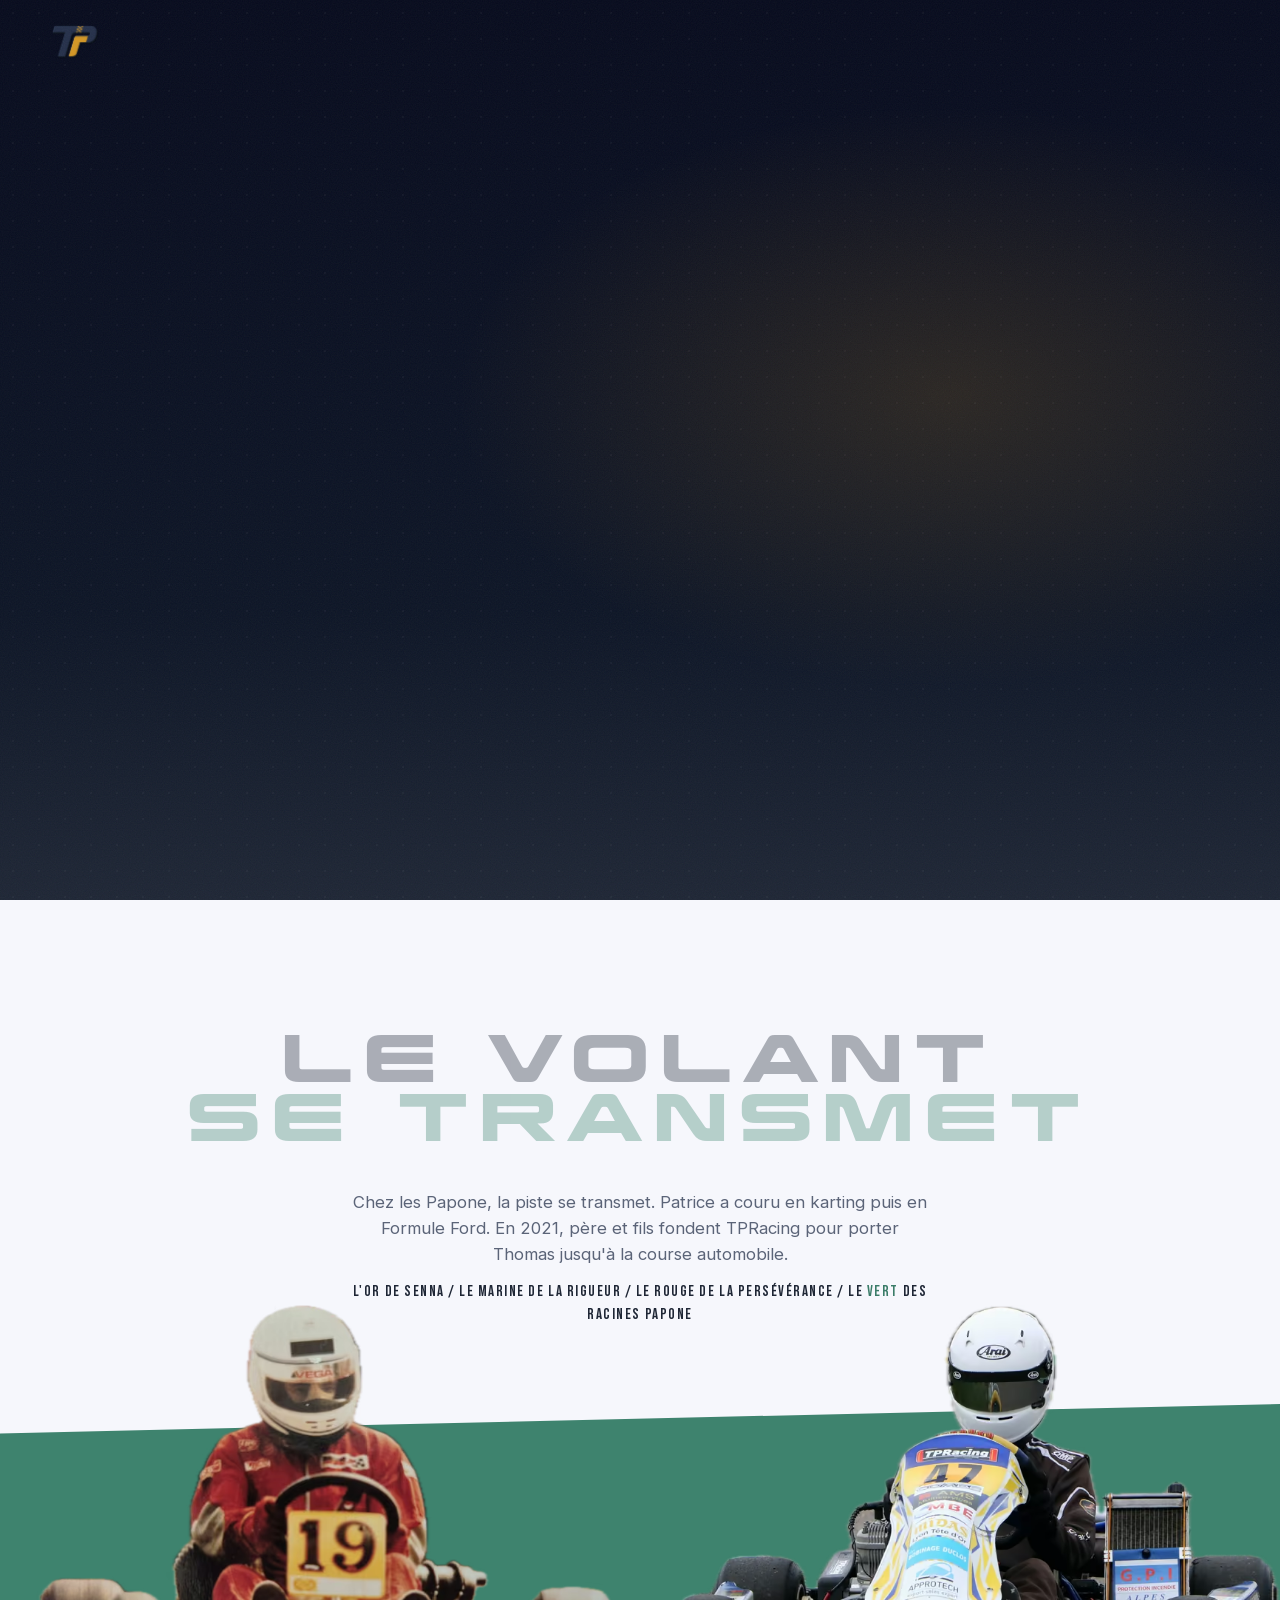
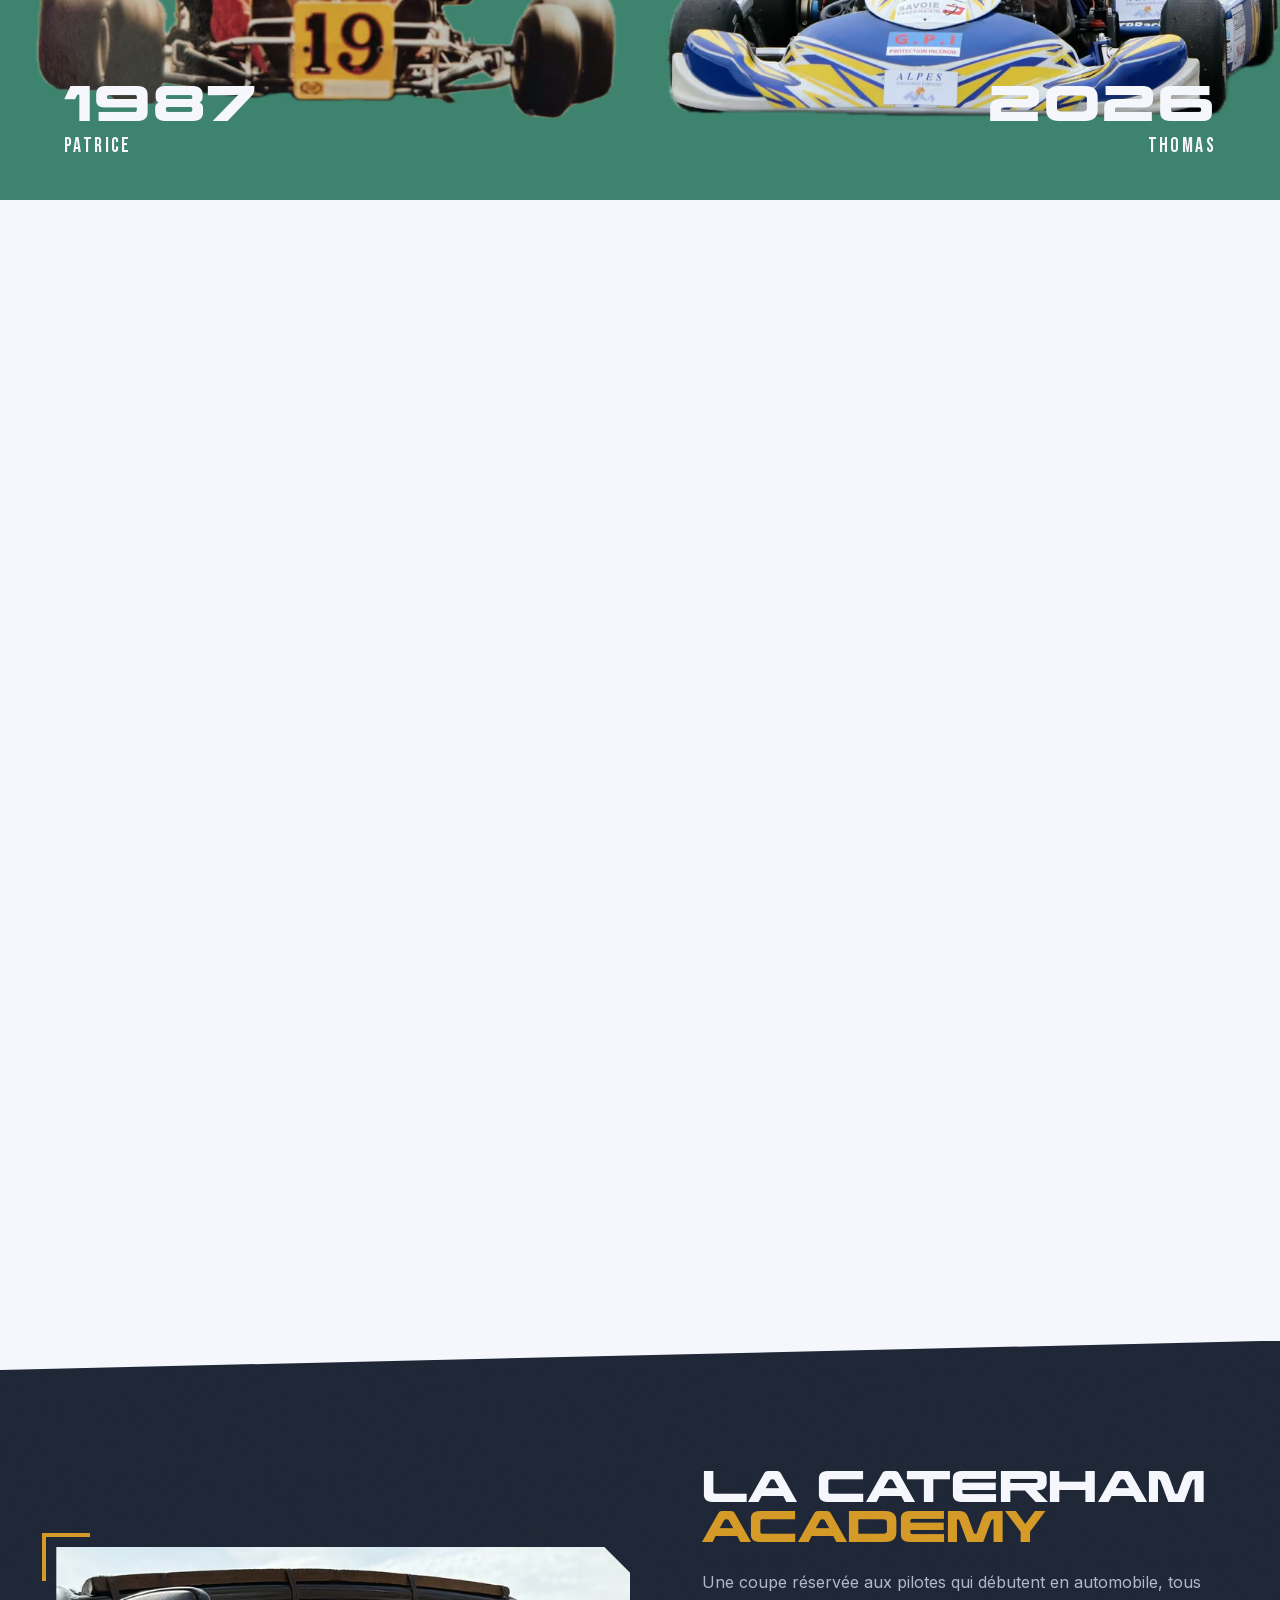
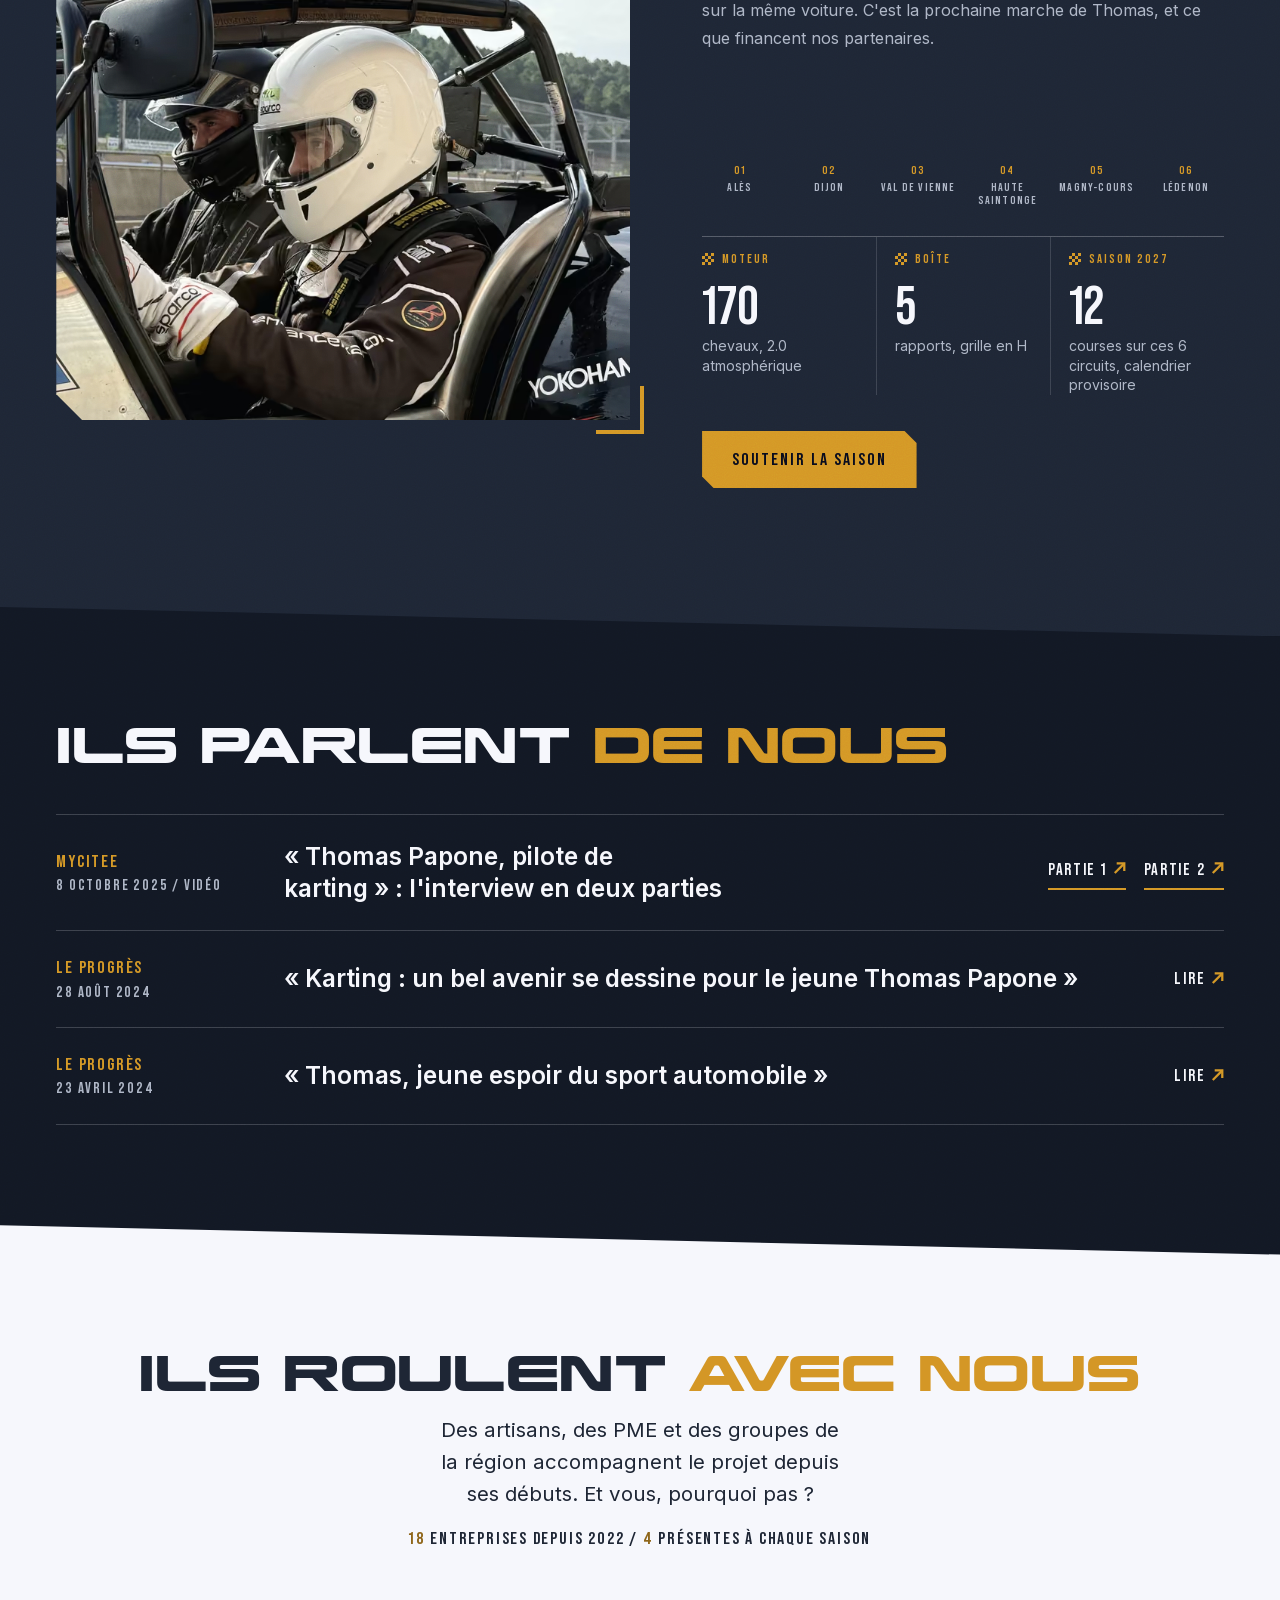
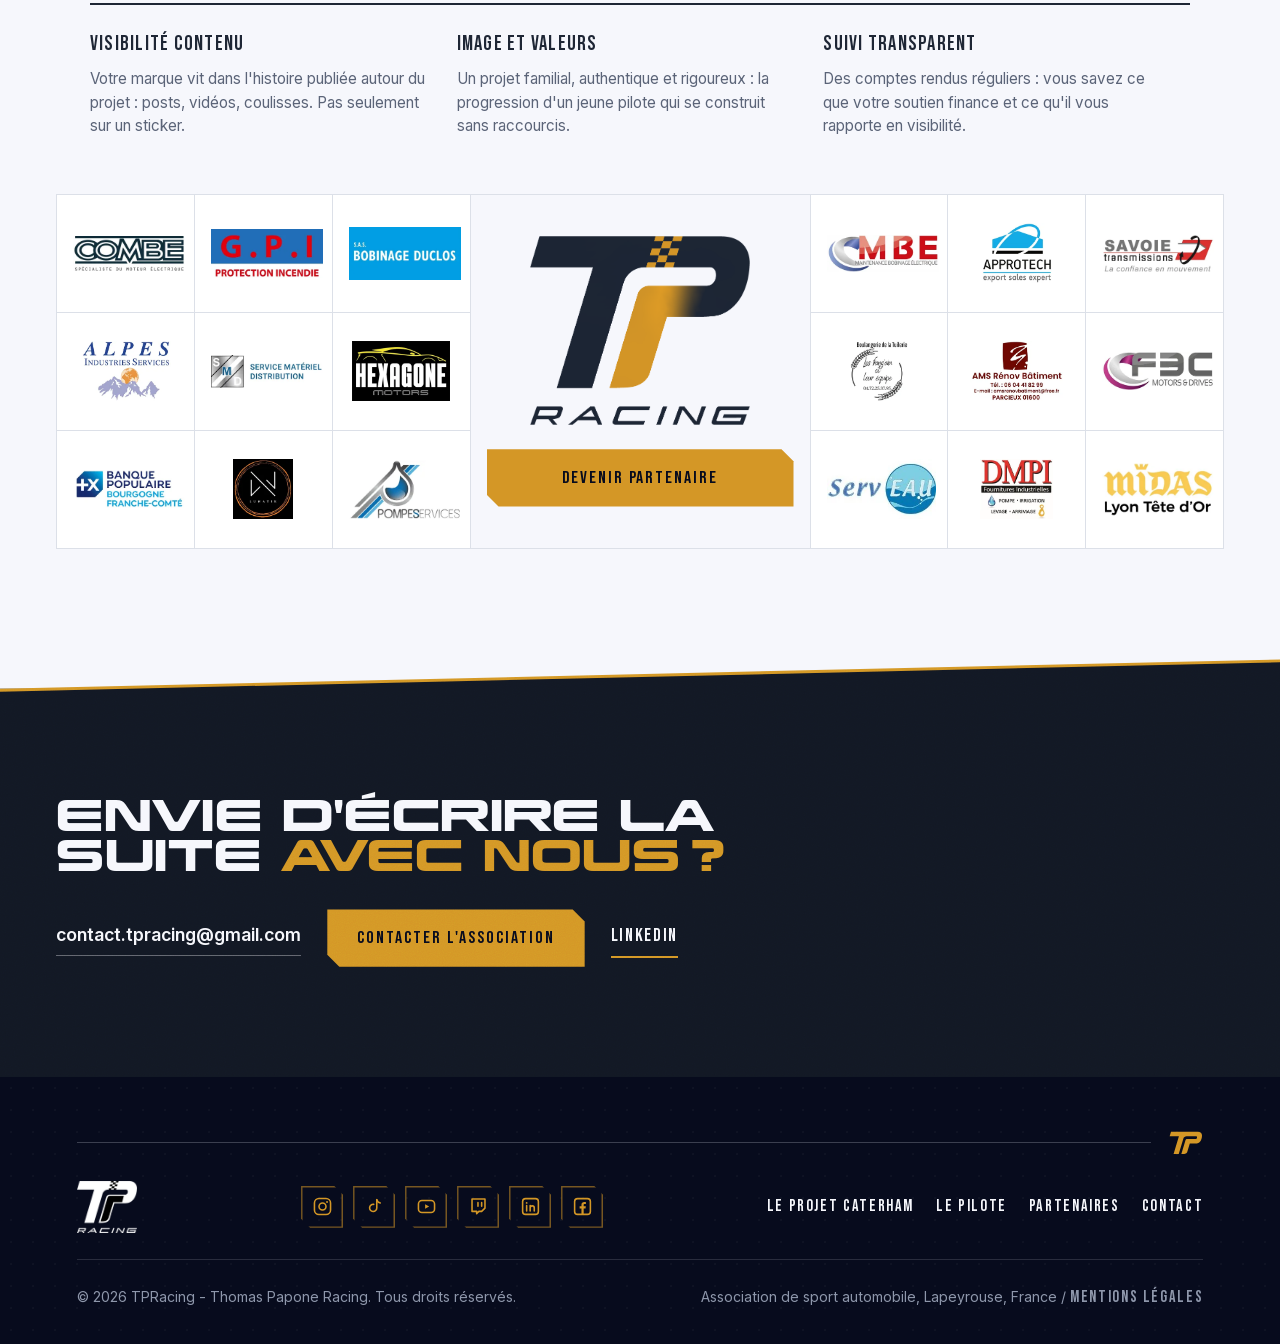
==== commit d29177b2: "JS : le halo « direct » de pilote.html pulse en transform (plus de repeint continu) ; les entrées du" ====
--- a/index.html
+++ b/index.html
@@ -849,7 +849,10 @@
         setTimeout(() => { if (intro.isConnected) intro.remove(); lancerReveals(); }, 5200);
       } else {
         if (intro) intro.remove();
-        lancerReveals();
+        // Page pré-rendue au survol d'un lien (Speculation Rules) : l'entrée du hero attend que le
+        // visiteur arrive vraiment, sinon elle se jouait hors écran et il trouvait un hero figé (audit JS du 16/11).
+        if (document.prerendering) document.addEventListener('prerenderingchange', lancerReveals, { once: true });
+        else lancerReveals();
       }
     })();
 
--- a/assets/styles.css
+++ b/assets/styles.css
@@ -585,6 +585,14 @@
 /* les logos portent width/height (anti-CLS) : sans ceci, max-width:100% + parent
    dimensionné par le contenu = pourcentage cyclique, largeur effondrée à 0 */
 nav .logo img, footer img { max-width: none; }
+/* Contraste forcé (Windows) : les fonds passent à la couleur système, pas les images.
+   La règle de la charte suit le fond réel : logo blanc sur fond sombre, couleur sur fond clair. */
+@media (forced-colors: active) and (prefers-color-scheme: dark) {
+  nav .logo img { content: url(logo-blanc.png); }
+}
+@media (forced-colors: active) and (prefers-color-scheme: light) {
+  footer img[src$="logo-blanc.png"] { content: url(logo-couleur-degrade-nav.png); }
+}
 nav ul {
   display: flex;
   align-items: center;
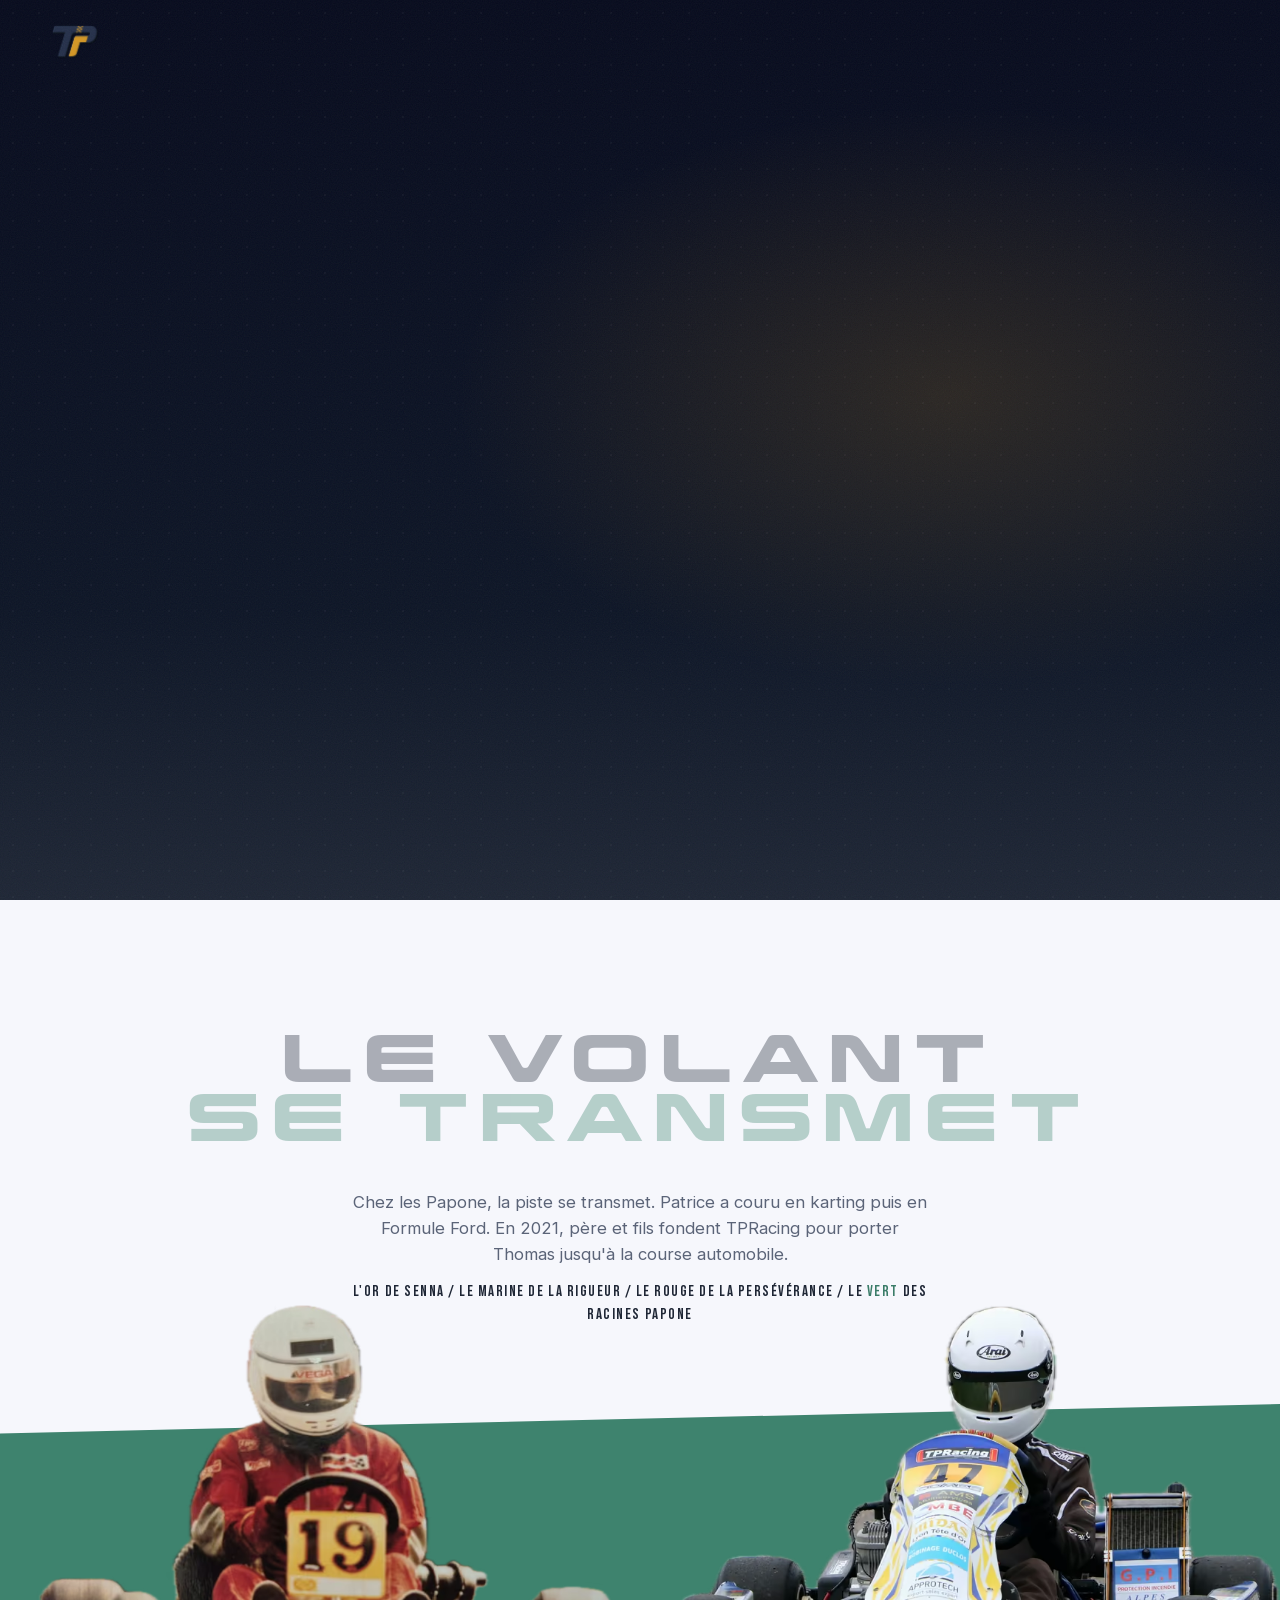
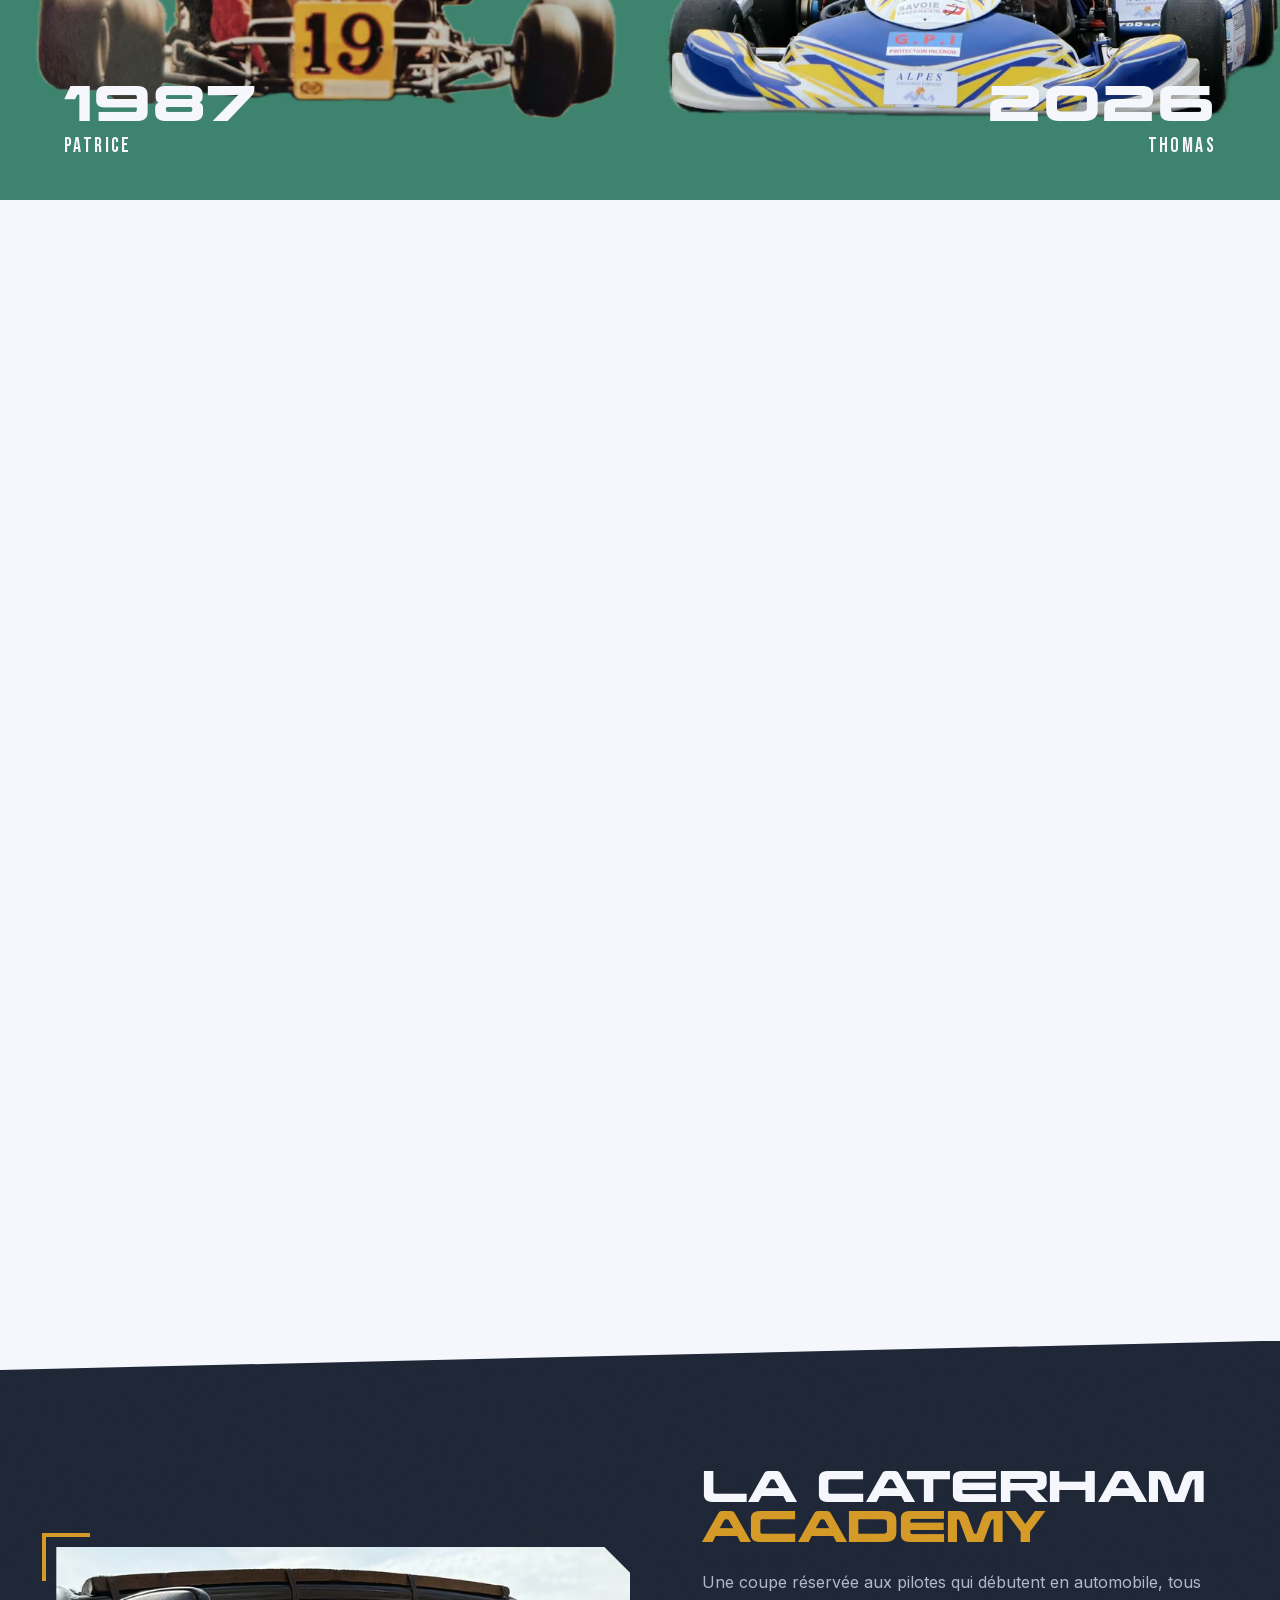
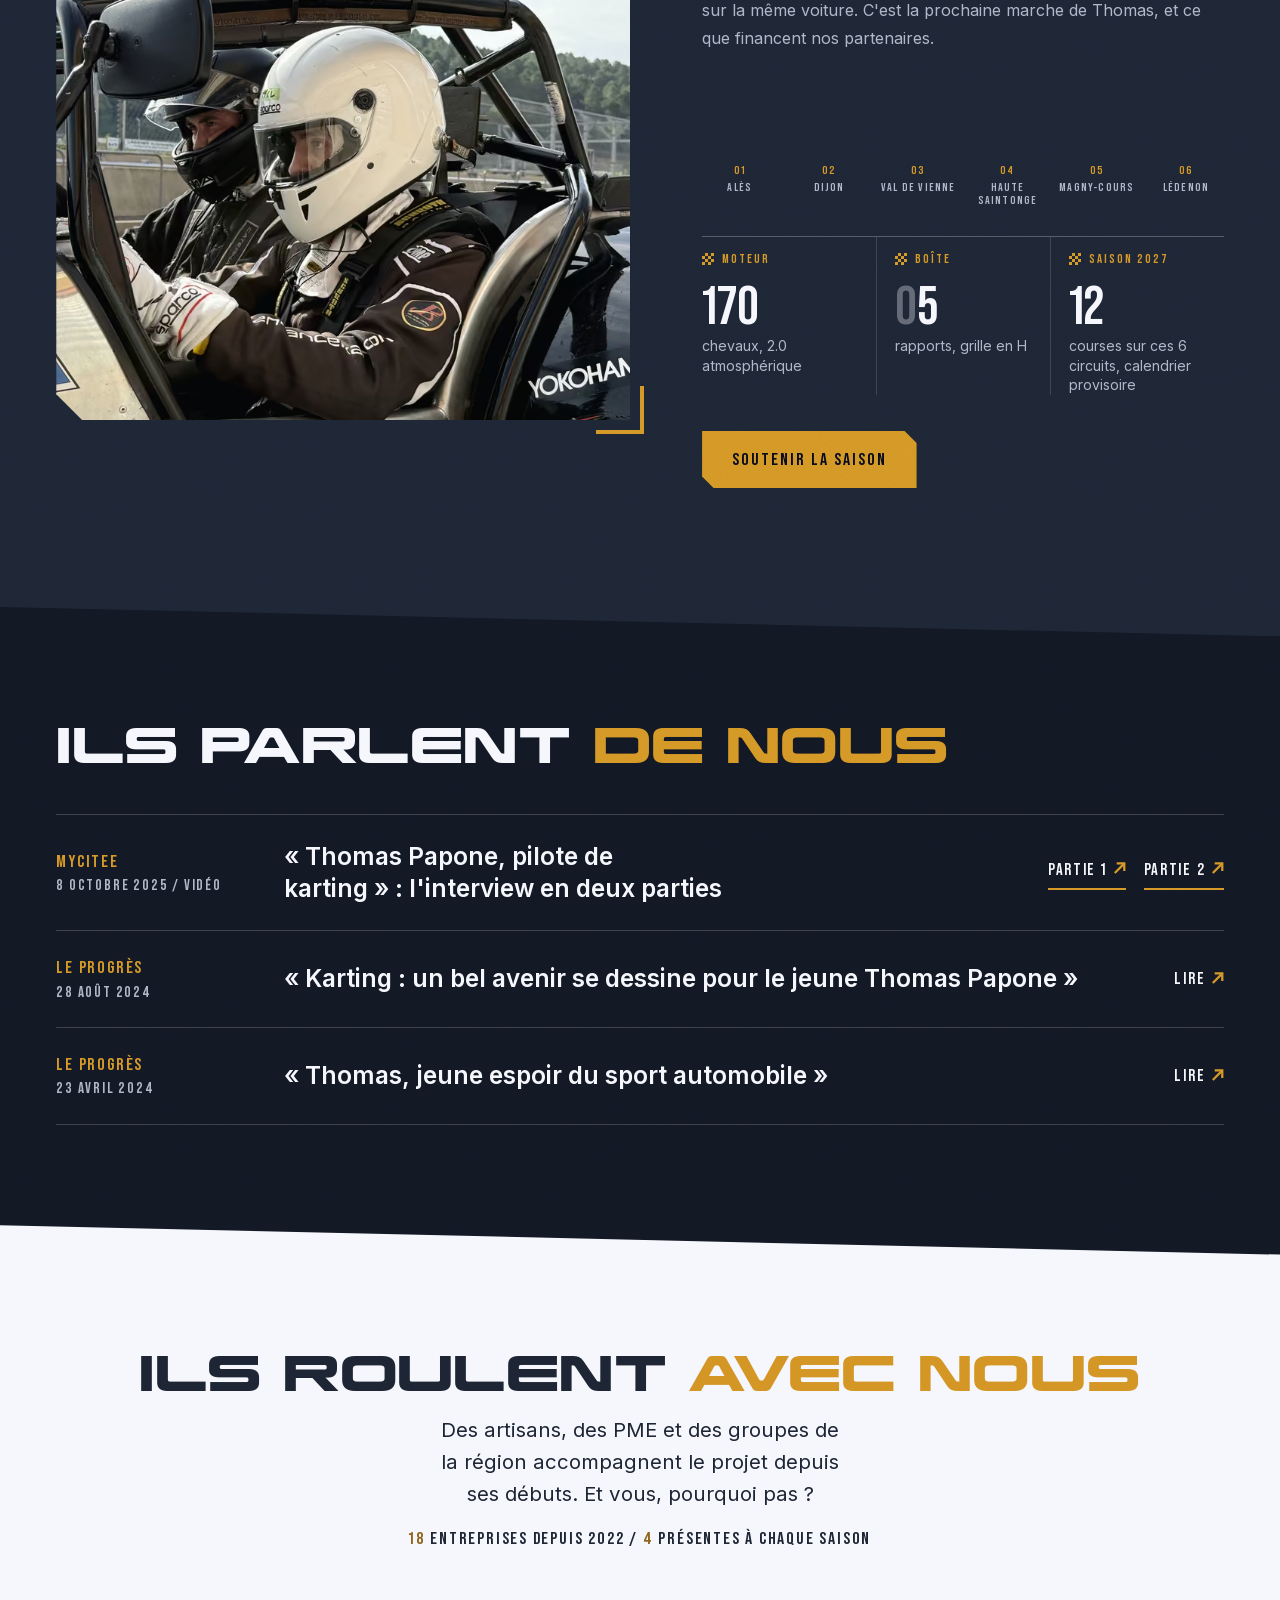
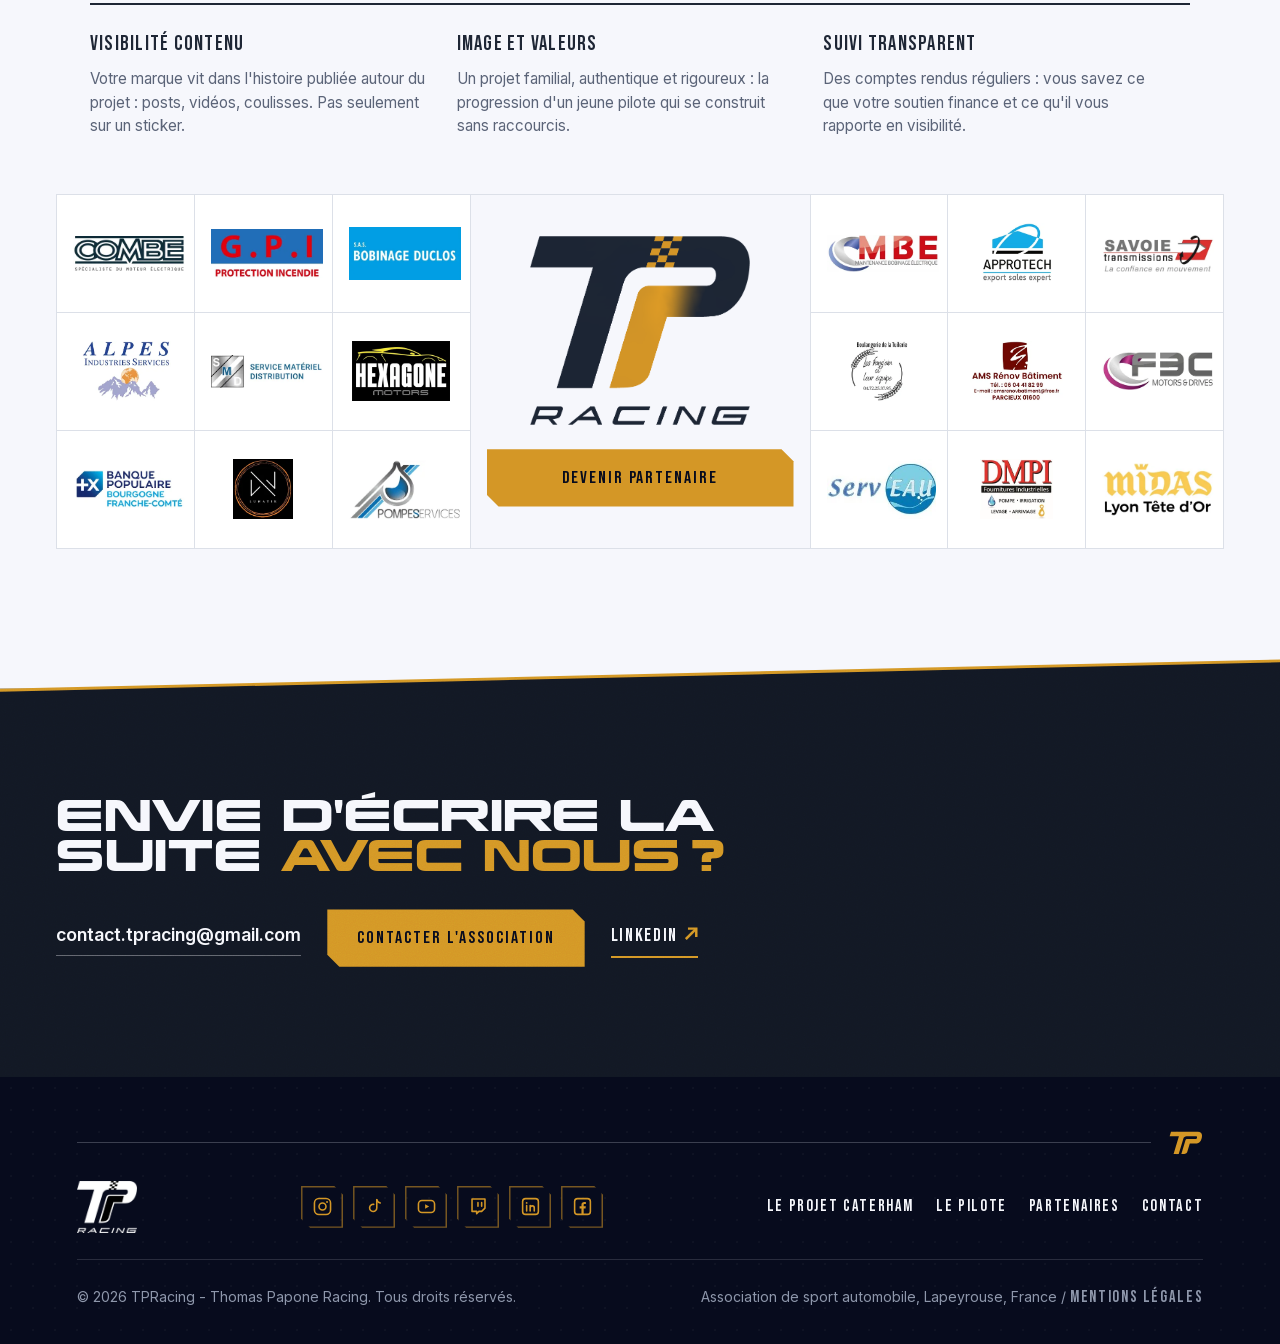
==== commit dfa5539d: "Flèche de sortie sur les 3 liens externes qui l'avaient pas, zéro de tête « 05 » de la boîte" ====
--- a/index.html
+++ b/index.html
@@ -282,6 +282,9 @@
     .chiffres dt::before { content: ""; width: 12px; height: 12px; flex-shrink: 0; margin-top: -1px; background: repeating-conic-gradient(var(--or) 0% 25%, transparent 0% 50%); background-size: 6px 6px; }
     .chiffres dd { margin: 12px 0 0; }
     .chiffres b { display: block; font-family: var(--f-label); font-weight: 700; font-size: 3.4rem; line-height: 1; }
+    /* Zéro de tête façon écran de chronométrage (19/11) : « 05 » s'aligne sur la numérotation 01-06 des circuits
+       juste au-dessus et donne au chiffre la carrure de 170 et 12 ; le zéro reste en retrait, la donnée c'est le 5. */
+    .chiffres b .zt { display: inline; margin: 0; font: inherit; color: rgba(246, 247, 252, .32); }
     .chiffres span { font-size: .88rem; color: var(--gris-c); line-height: 1.4; display: block; margin-top: 4px; text-wrap: pretty; }
     @media (max-width: 600px) {
       .chiffres { grid-template-columns: minmax(0, 1fr); border-bottom: 1px solid rgba(246, 247, 252, .14); }
@@ -637,7 +640,7 @@
       </ol>
       <dl class="chiffres">
         <div><dt>Moteur</dt> <dd><b>170</b> <span>chevaux, 2.0 atmosphérique</span></dd></div>
-        <div><dt>Boîte</dt> <dd><b>5</b> <span>rapports, grille en&nbsp;H</span></dd></div>
+        <div><dt>Boîte</dt> <dd><b><span class="zt" aria-hidden="true">0</span>5</b> <span>rapports, grille en&nbsp;H</span></dd></div>
         <div><dt>Saison 2027</dt> <dd><b>12</b> <span>courses sur ces 6 circuits, calendrier provisoire</span></dd></div>
       </dl>
       <a class="btn btn-or" href="#partenaires">Soutenir la saison</a>
@@ -698,7 +701,7 @@
     <div class="coord">
       <span class="mail">contact.tpracing@gmail.com</span>
       <a class="btn btn-or" href="contact.html">Contacter l'association</a>
-      <a class="lien-or" href="https://www.linkedin.com/company/tpracing/" target="_blank" rel="noopener">LinkedIn</a>
+      <a class="lien-or" href="https://www.linkedin.com/company/tpracing/" target="_blank" rel="noopener">LinkedIn<svg class="fl" viewBox="0 0 12 12" aria-hidden="true" focusable="false"><path d="M1.6 10.4 9.5 2.5"/><path d="M3.9 1.5h6.6v6.6"/></svg></a>
     </div>
   </section>
 
--- a/assets/styles.css
+++ b/assets/styles.css
@@ -1071,6 +1071,8 @@
   overflow: visible;
   transition: transform .25s cubic-bezier(.2, .7, .2, 1);
 }
+/* Sur l'aplat or, la flèche prend l'encre du libellé (or sur or = invisible). */
+.btn-or .fl { stroke: currentColor; }
 a:hover .fl, a:focus-visible .fl, .revue .ligne:hover .aller > span .fl { transform: translate(3px, -3px); }
 @media (prefers-reduced-motion: reduce) { .fl { transition: none; } }
 
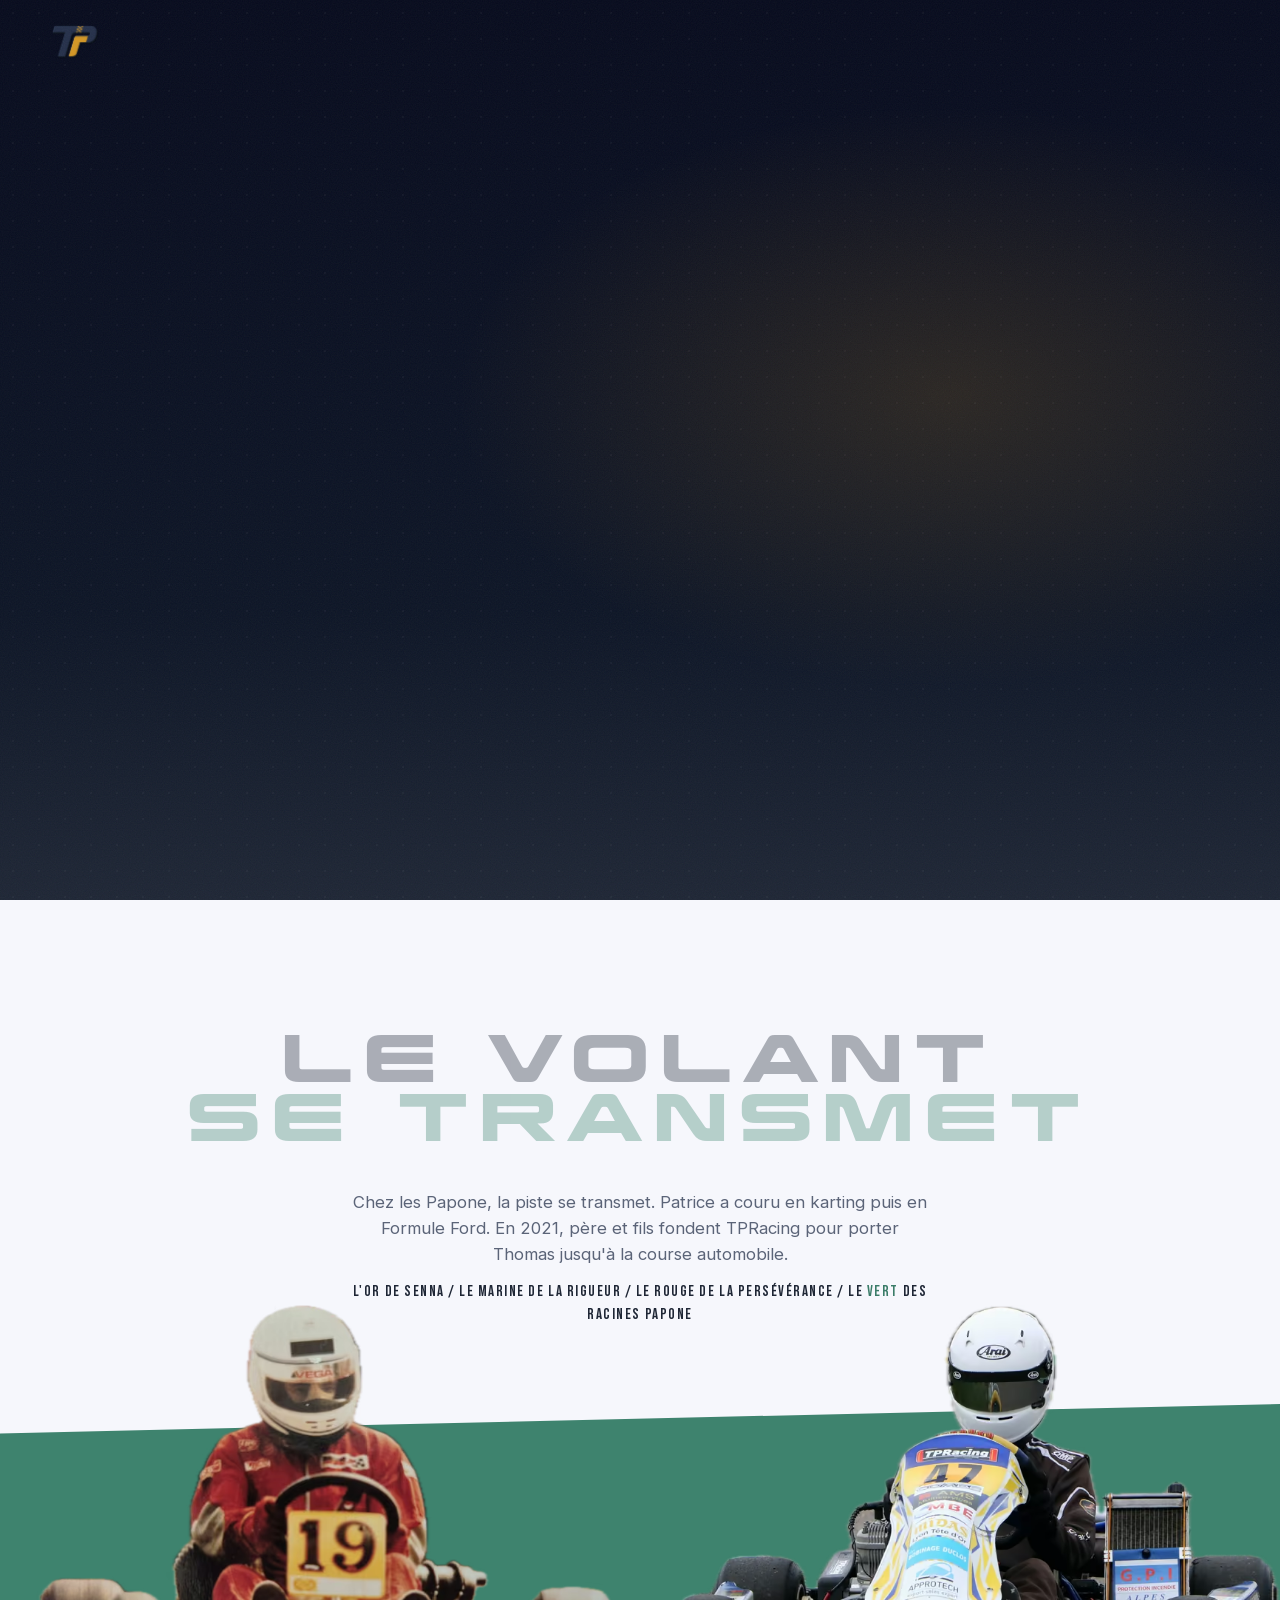
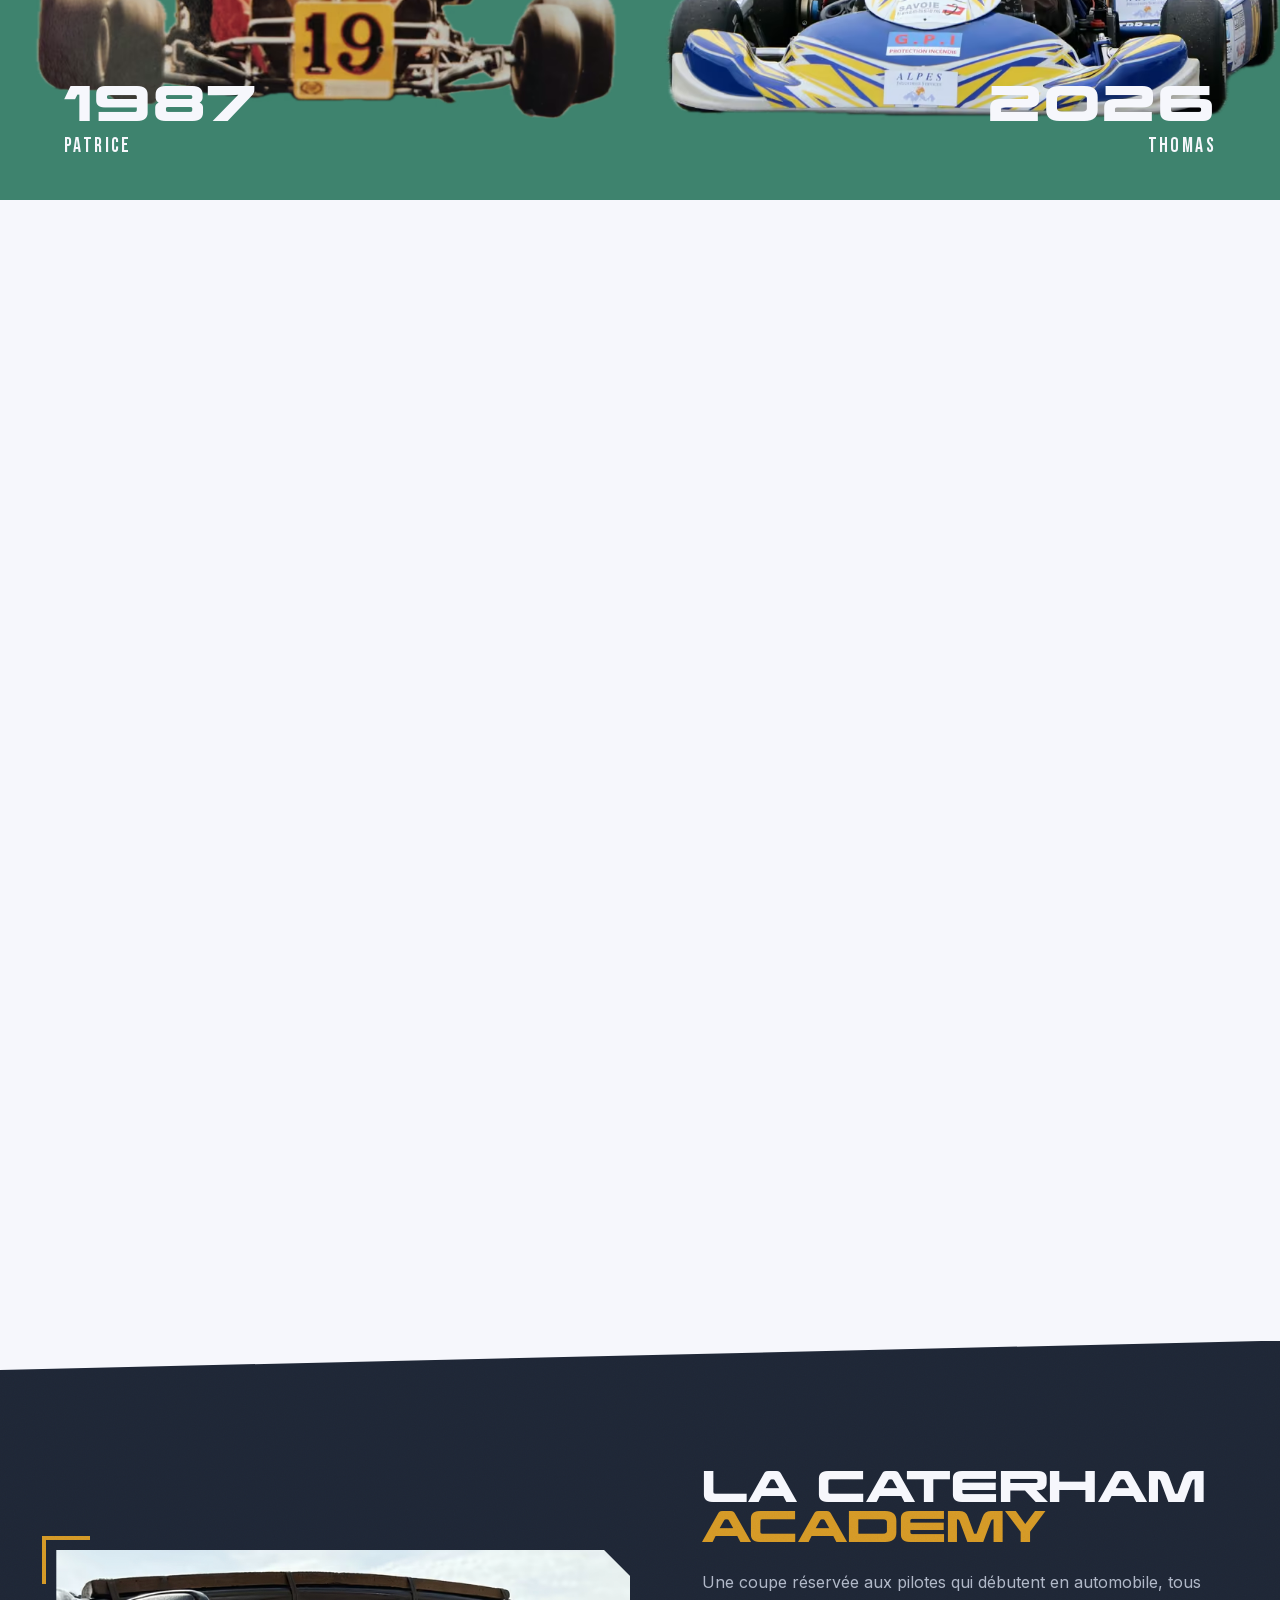
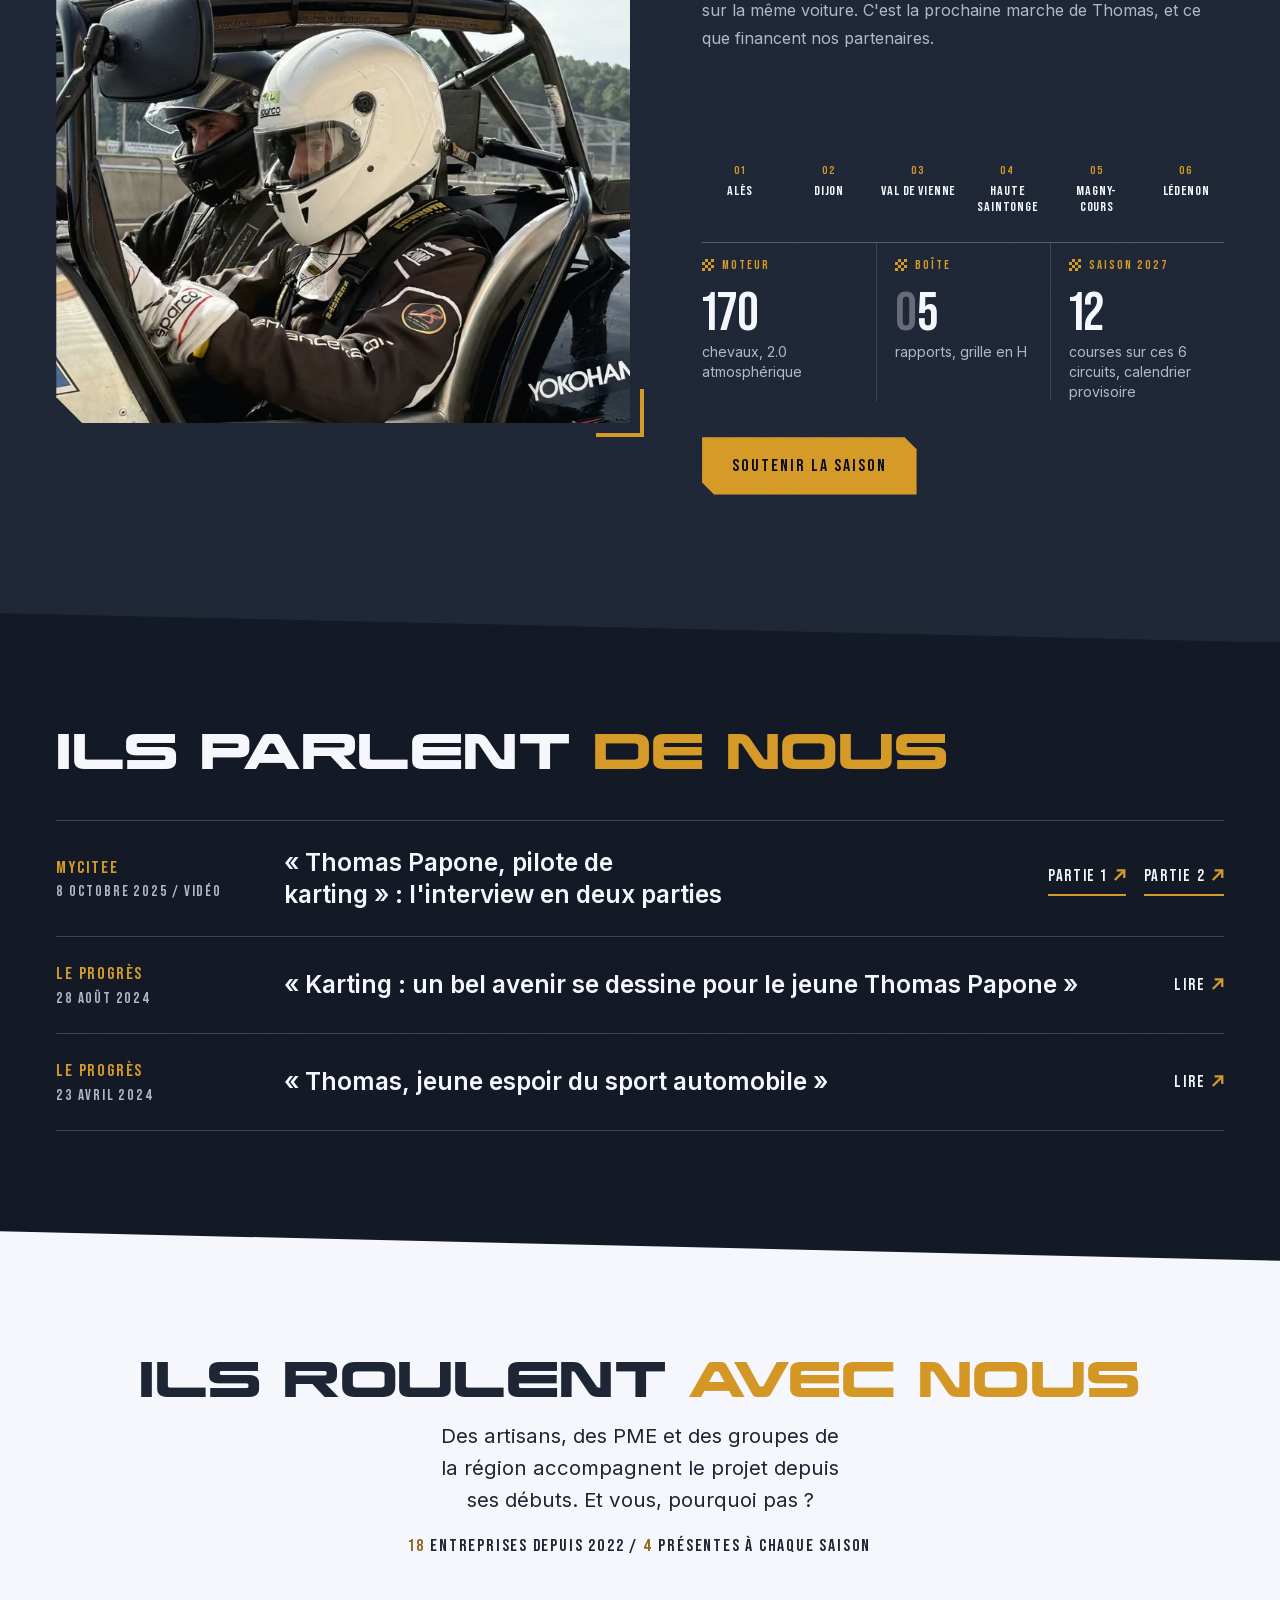
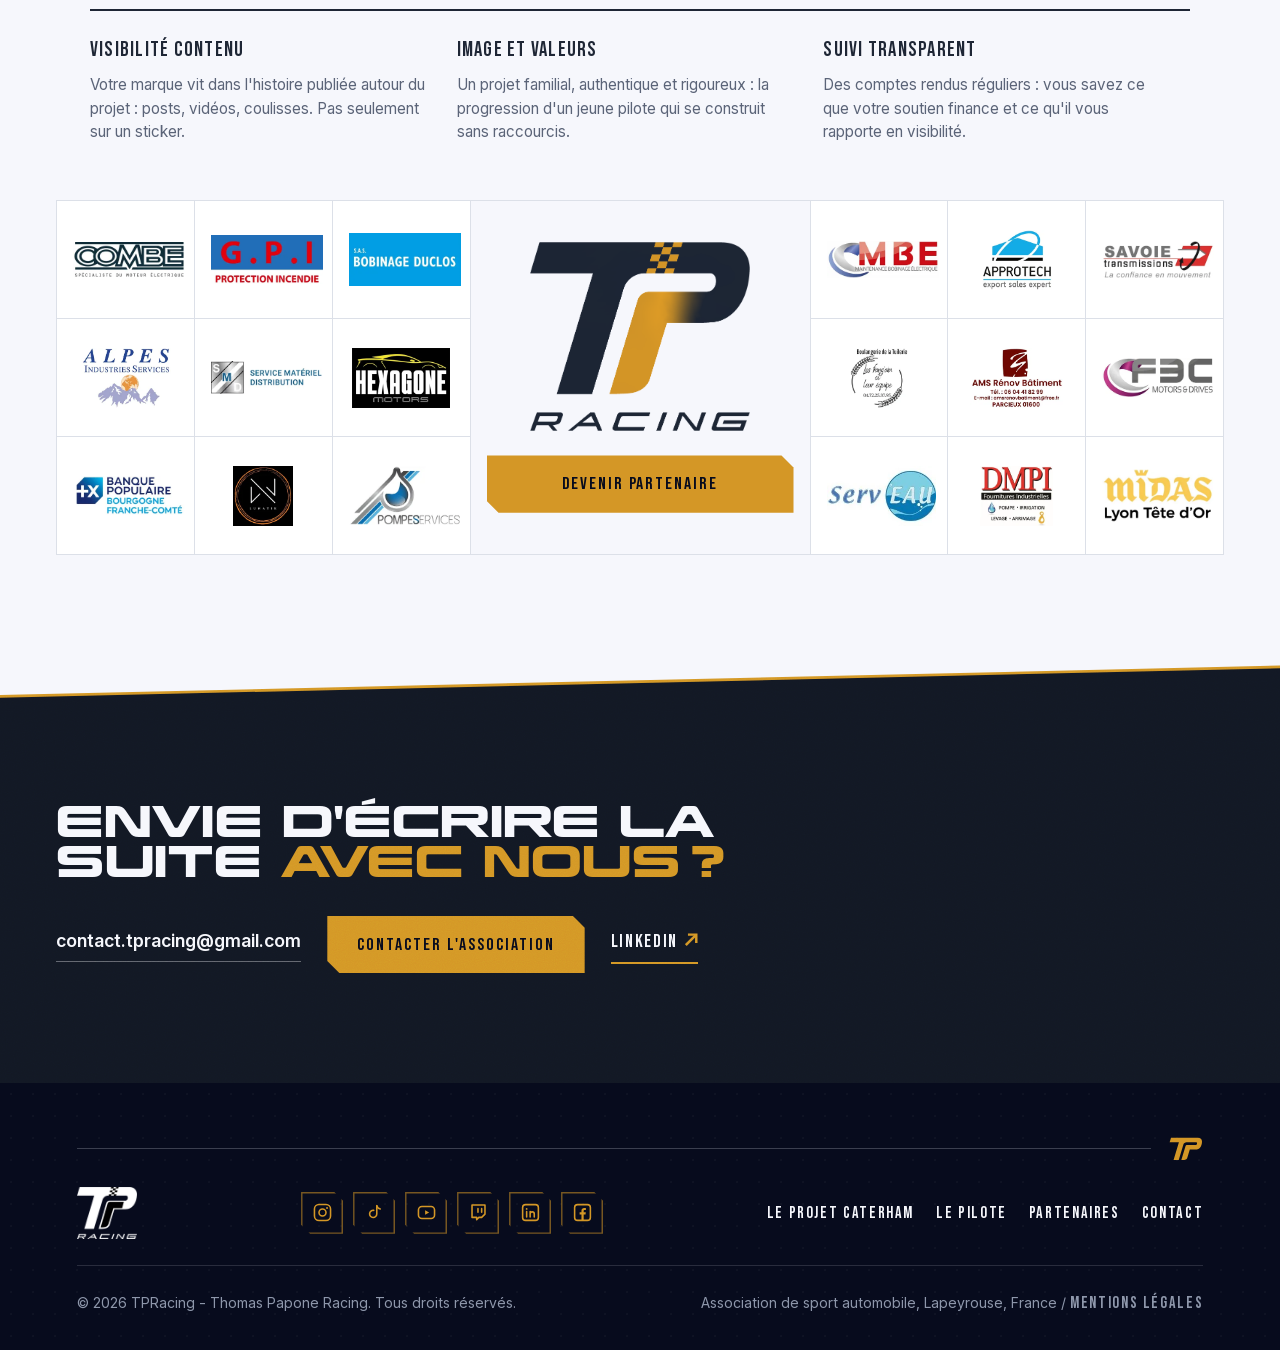
==== commit 5a8c0d39: "Circuits : le nom du lieu porte la case, 3 colonnes de 901 à 1199 px ; SEO : titres, descriptions, d" ====
--- a/index.html
+++ b/index.html
@@ -6,8 +6,9 @@
 
   <!-- ✏️ SEO : titre affiché dans Google + onglet du navigateur -->
   <title>TPRacing - Thomas Papone Racing | Association de sport automobile</title>
-  <meta name="description" content="TPRacing, association de sport automobile fondée en 2021 par un père pilote et son fils. Après le karting et la monoplace, cap sur la Caterham Academy.">
-
+  <meta name="description" content="TPRacing, association de sport automobile de l'Ain fondée en 2021 par un père pilote et son fils. Karting, monoplace et cap sur la Caterham Academy.">
+
+  <meta name="robots" content="max-image-preview:large">
   <link rel="canonical" href="https://tpracing.github.io/">
   <meta property="og:site_name" content="TPRacing">
   <meta property="og:title" content="TPRacing - Thomas Papone Racing">
@@ -120,9 +121,11 @@
     "image": "https://tpracing.github.io/assets/img/og-accueil.jpg",
     "email": "contact.tpracing@gmail.com",
     "contactPoint": { "@type": "ContactPoint", "email": "contact.tpracing@gmail.com", "url": "https://tpracing.github.io/contact.html", "contactType": "customer service" },
-    "address": { "@type": "PostalAddress", "addressLocality": "Lapeyrouse", "postalCode": "01330", "addressCountry": "FR" },
-    "founder": { "@type": "Person", "@id": "https://tpracing.github.io/pilote.html#thomas-papone", "name": "Thomas Papone", "jobTitle": "Pilote, co-fondateur" },
-    "member": { "@type": "Person", "@id": "https://tpracing.github.io/#patrice-papone", "name": "Patrice Papone", "jobTitle": "Président" },
+    "address": { "@type": "PostalAddress", "addressLocality": "Lapeyrouse", "postalCode": "01330", "addressRegion": "Auvergne-Rhône-Alpes", "addressCountry": "FR" },
+    "founder": [
+      { "@type": "Person", "@id": "https://tpracing.github.io/#patrice-papone", "name": "Patrice Papone", "jobTitle": "Président" },
+      { "@type": "Person", "@id": "https://tpracing.github.io/pilote.html#thomas-papone", "name": "Thomas Papone", "jobTitle": "Pilote, co-fondateur", "url": "https://tpracing.github.io/pilote.html" }
+    ],
     "sameAs": [ "https://www.linkedin.com/company/tpracing/" ]
   }
   </script>
@@ -263,7 +266,7 @@
     .circuits { list-style: none; margin: 30px 0 8px; padding: 0; display: grid; grid-template-columns: repeat(6, minmax(0, 1fr)); gap: 22px 14px; counter-reset: manche; }
     .circuits li { counter-increment: manche; display: flex; flex-direction: column; align-items: center; text-align: center; font: 700 .74rem/1.15 var(--f-label); letter-spacing: .1em; text-transform: uppercase; color: var(--gris-c); }
     .circuits li::before { content: counter(manche, decimal-leading-zero); order: 1; margin-top: 12px; color: var(--or); }
-    .circuits span { order: 2; margin-top: 3px; text-wrap: balance; }
+    .circuits span { order: 2; margin-top: 4px; text-wrap: balance; font-size: .88rem; letter-spacing: .06em; color: var(--blanc); } /* le NOM du lieu porte la case, le numéro de manche l'annonce (veille du 23/11) */
     .circuits svg { display: block; width: 100%; max-width: 104px; height: auto; overflow: visible; }
     .circuits path { fill: none; stroke: var(--or); stroke-width: 2.4; stroke-linejoin: round; stroke-linecap: round; }
     /* Audit du 03/11 : le tracé finissait à cover 55 %, soit une fois la rangée passée dans la moitié HAUTE de l'écran ;
@@ -356,7 +359,7 @@
     @media (min-width: 901px) and (max-width: 1279px) {
       .hero { grid-template-columns: minmax(0, max(420px, 41vw)) minmax(0, 1fr); padding-right: 28px; }
     }
-    @media (max-width: 600px) { .circuits { grid-template-columns: repeat(3, minmax(0, 1fr)); } }
+    @media (max-width: 600px), (min-width: 901px) and (max-width: 1199px) { .circuits { grid-template-columns: repeat(3, minmax(0, 1fr)); } }
     @media (max-width: 900px) {
       /* minmax(0, 1fr) : une piste 1fr prend la largeur min-content des titres en nowrap
          et poussait tout le bloc hors de l'écran sous 360 px (titres et texte rognés) */
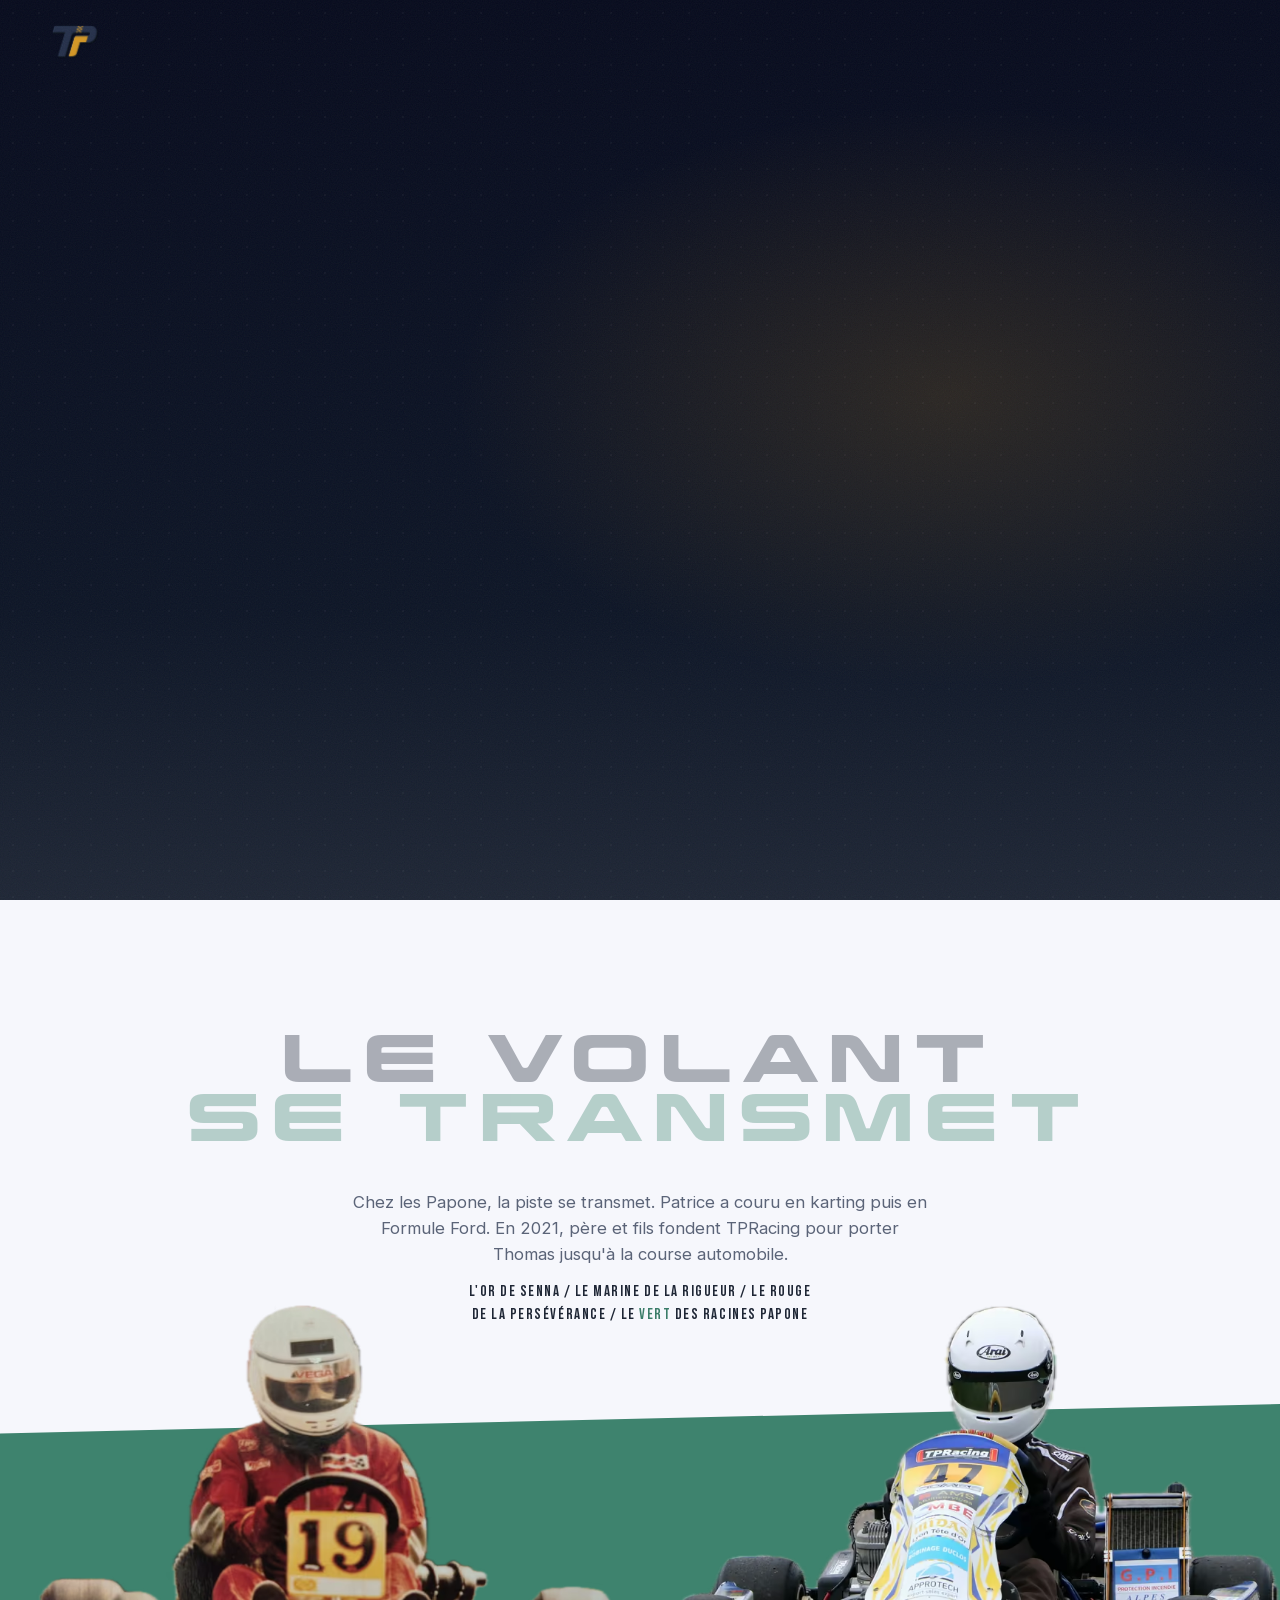
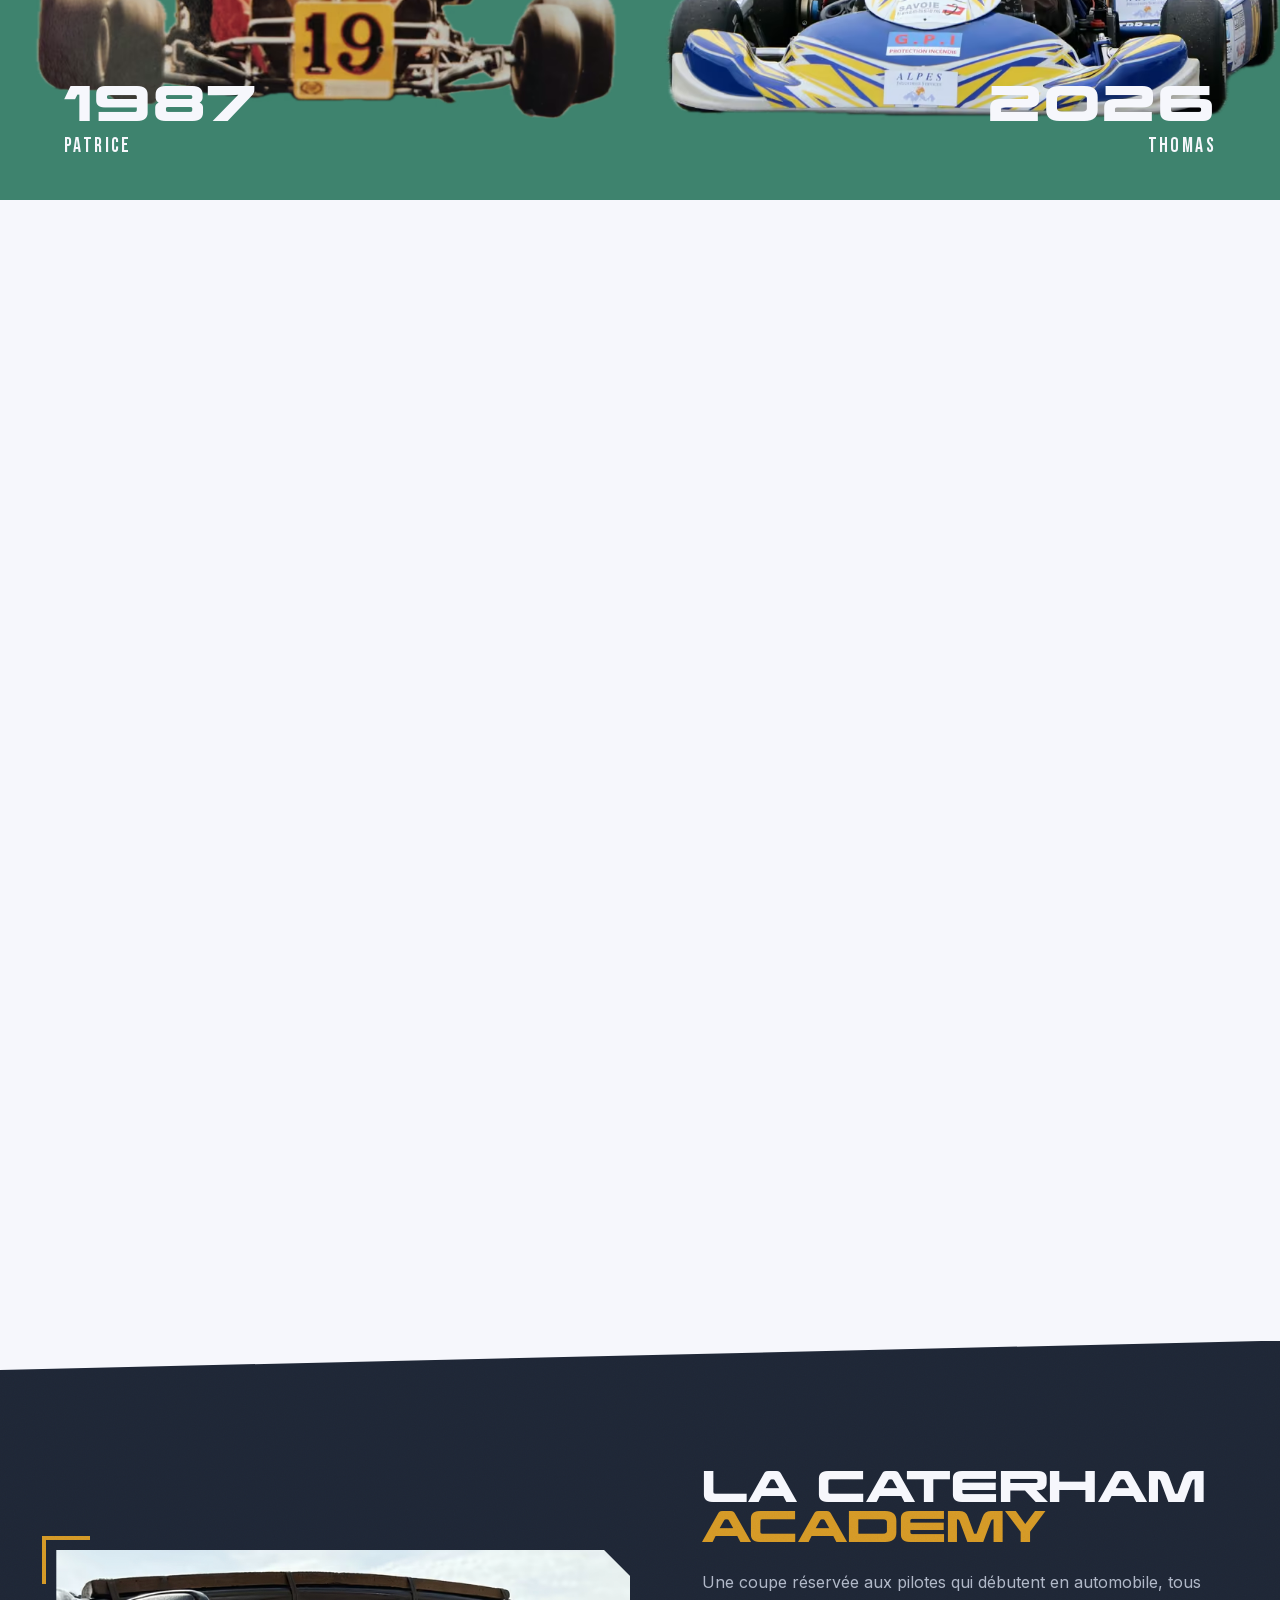
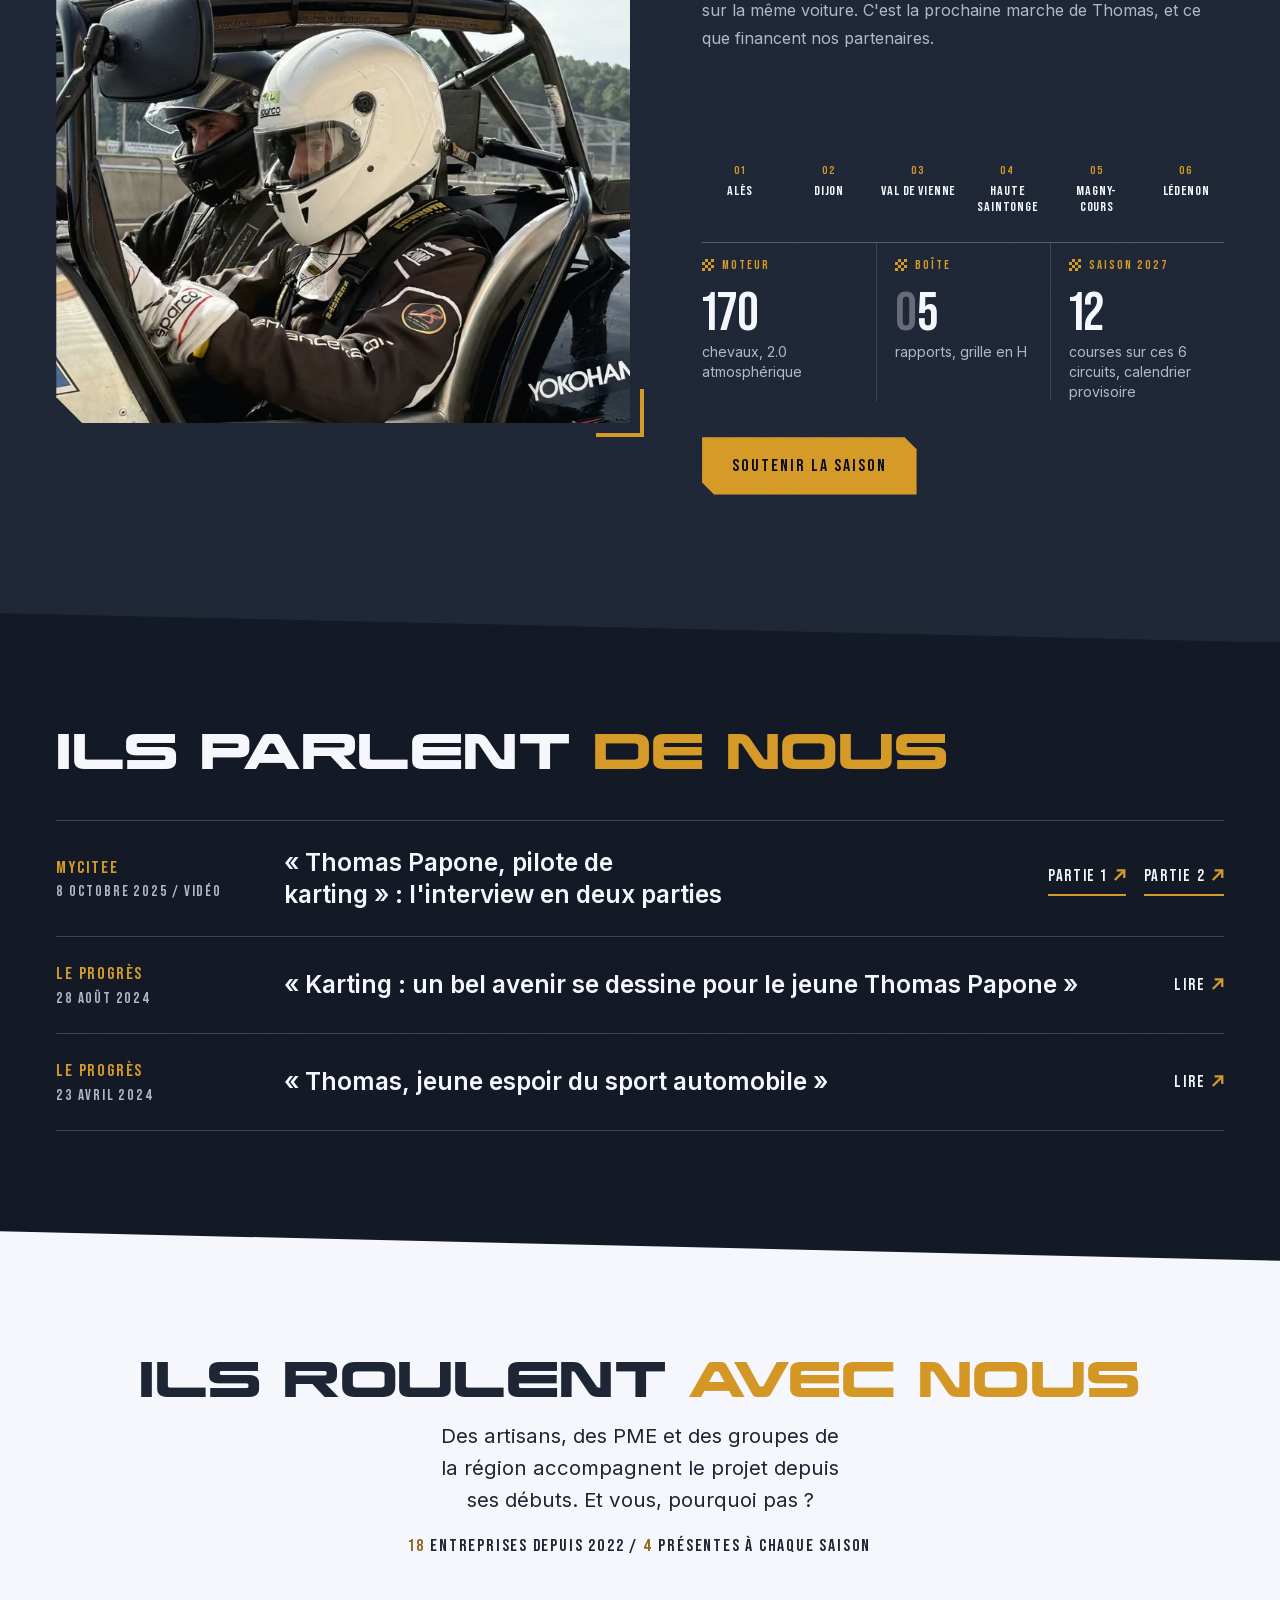
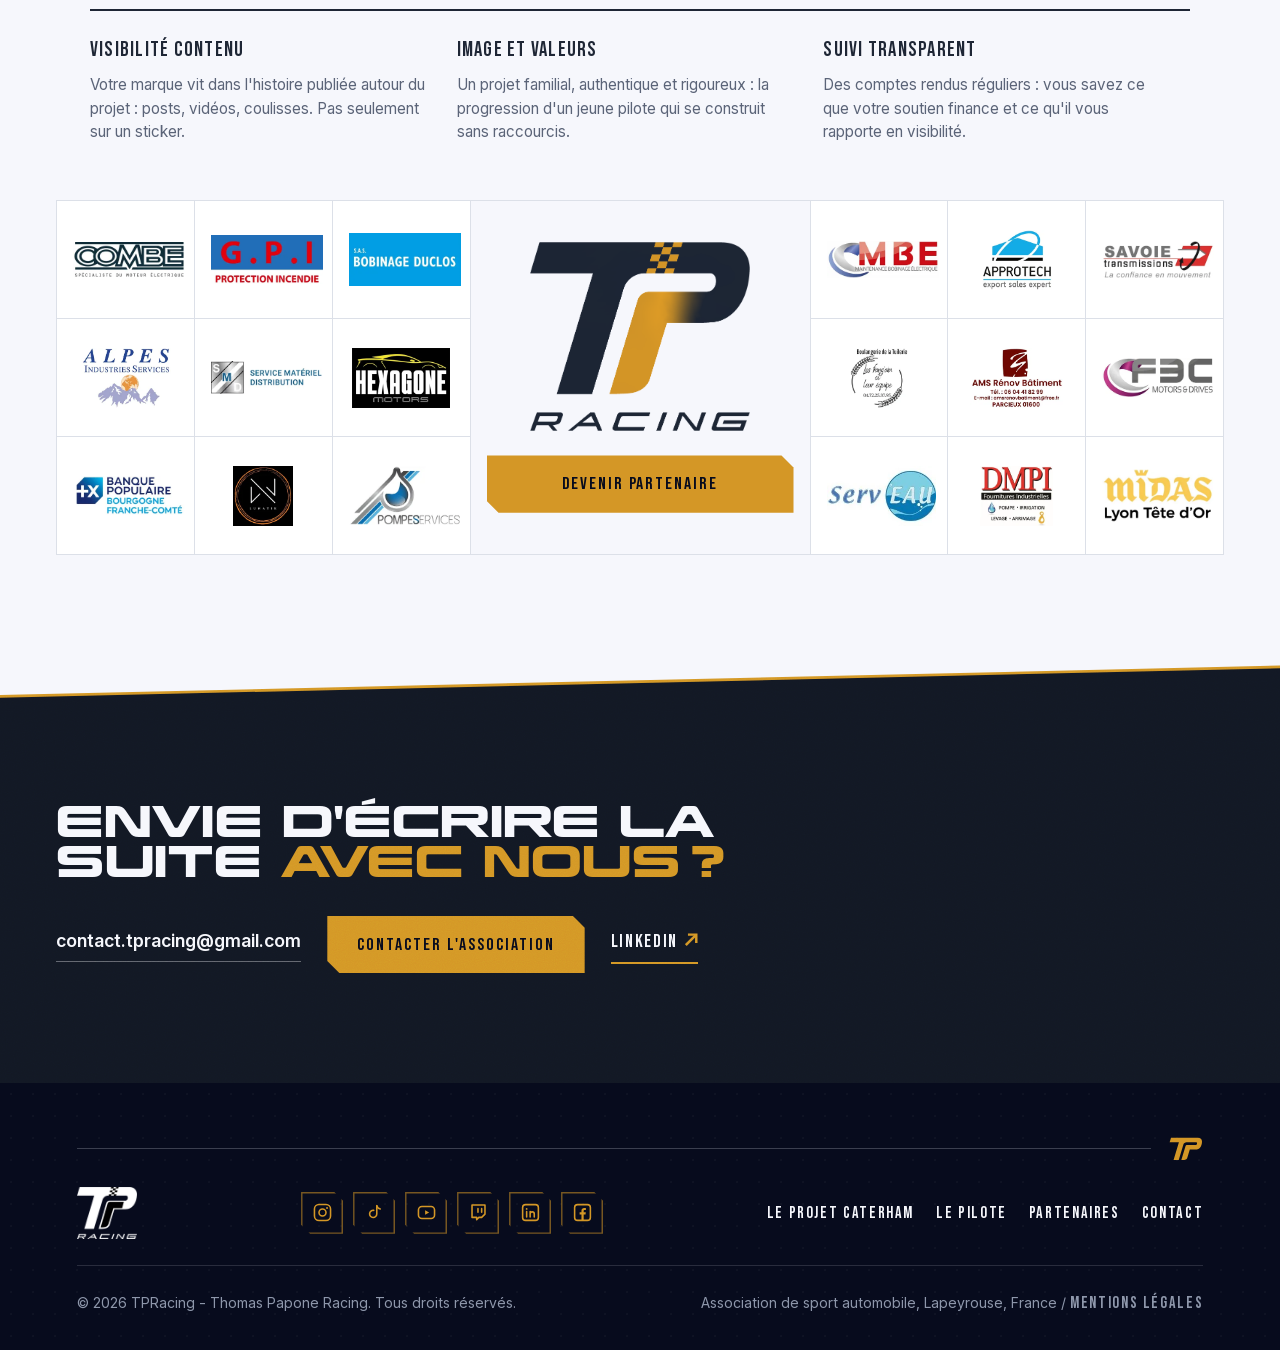
==== commit 9c8dd1d8: "Le récit ne touche plus les casques, lieux des chapitres resserrés, surtitre de la 404 retiré Co-Aut" ====
--- a/index.html
+++ b/index.html
@@ -228,9 +228,15 @@
     .histoire h2 span { display: block; }
     .histoire h2 .v { color: var(--vert); }
     .histoire .recit { position: absolute; z-index: 5; top: calc(15vh + 2.3em + 9vw); left: 50%; transform: translateX(-50%); width: min(580px, 86vw); text-align: center; color: var(--gris-f); font-size: 1.05rem; line-height: 1.55; }
-    .histoire .couleurs { display: block; margin-top: 12px; font-family: var(--f-label); font-weight: 700; letter-spacing: .1em; text-transform: uppercase; font-size: .95rem; color: var(--marine); }
+    .histoire .couleurs { display: block; margin-top: 12px; font-family: var(--f-label); font-weight: 700; letter-spacing: .1em; text-transform: uppercase; font-size: .95rem; color: var(--marine); text-wrap: balance; /* deux lignes égales : la 1re passait derrière le casque de Patrice (25/11) */ }
     /* le vert charte fait 4,2:1 sur le blanc cassé : à 15 px il descend d'un cran (même teinte, 4,6:1, audit a11y 11/10) */
     .histoire .couleurs b { color: #3A7C68; }
+    /* portable en fenêtre basse (1366 x 768 moins les barres) : le récit tombait sur les casques et sur le vert (25/11) */
+    @media (min-width: 901px) and (max-height: 719px) {
+      .histoire { --tb: min(4.6vw, 7vh); }
+      .histoire h2 { font-size: var(--tb); }
+      .histoire .recit { top: calc(15vh + 2 * var(--tb) + 14px); }
+    }
     .kart { position: absolute; z-index: 2; bottom: 9%; height: min(46vh, 430px); width: auto; max-width: none; }
     .kart.k87 { left: 50%; transform: translateX(-104%); }
     .kart.k20 { left: 50%; transform: translateX(4%); }
@@ -287,7 +293,8 @@
     .chiffres b { display: block; font-family: var(--f-label); font-weight: 700; font-size: 3.4rem; line-height: 1; }
     /* Zéro de tête façon écran de chronométrage (19/11) : « 05 » s'aligne sur la numérotation 01-06 des circuits
        juste au-dessus et donne au chiffre la carrure de 170 et 12 ; le zéro reste en retrait, la donnée c'est le 5. */
-    .chiffres b .zt { display: inline; margin: 0; font: inherit; color: rgba(246, 247, 252, .32); }
+    /* zéro en ::before (24/11) : Google lisait « 05 rapports », aria-hidden ne cache rien à un moteur ; texte de rechange vide pour les lecteurs d'écran */
+    .chiffres b.zt::before { content: "0"; content: "0" / ""; color: rgba(246, 247, 252, .32); }
     .chiffres span { font-size: .88rem; color: var(--gris-c); line-height: 1.4; display: block; margin-top: 4px; text-wrap: pretty; }
     @media (max-width: 600px) {
       .chiffres { grid-template-columns: minmax(0, 1fr); border-bottom: 1px solid rgba(246, 247, 252, .14); }
@@ -643,7 +650,7 @@
       </ol>
       <dl class="chiffres">
         <div><dt>Moteur</dt> <dd><b>170</b> <span>chevaux, 2.0 atmosphérique</span></dd></div>
-        <div><dt>Boîte</dt> <dd><b><span class="zt" aria-hidden="true">0</span>5</b> <span>rapports, grille en&nbsp;H</span></dd></div>
+        <div><dt>Boîte</dt> <dd><b class="zt">5</b> <span>rapports, grille en&nbsp;H</span></dd></div>
         <div><dt>Saison 2027</dt> <dd><b>12</b> <span>courses sur ces 6 circuits, calendrier provisoire</span></dd></div>
       </dl>
       <a class="btn btn-or" href="#partenaires">Soutenir la saison</a>
